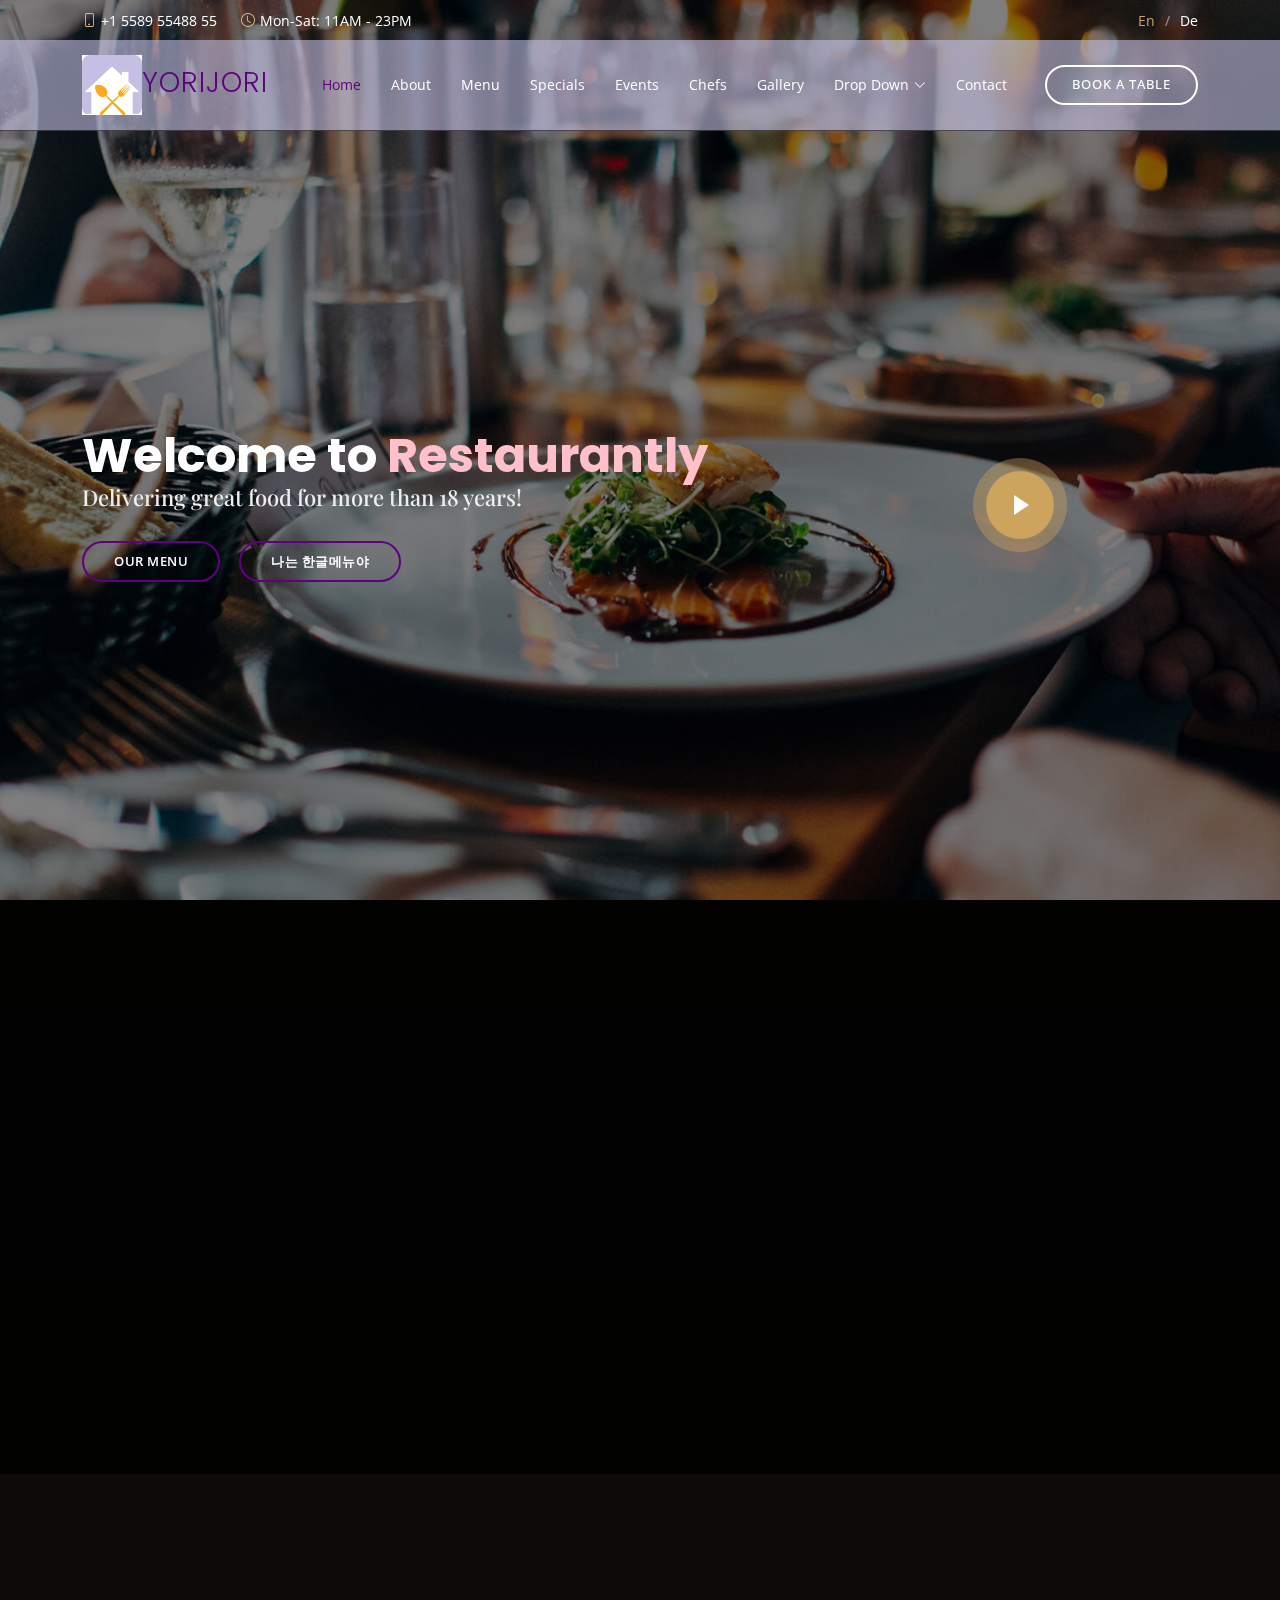
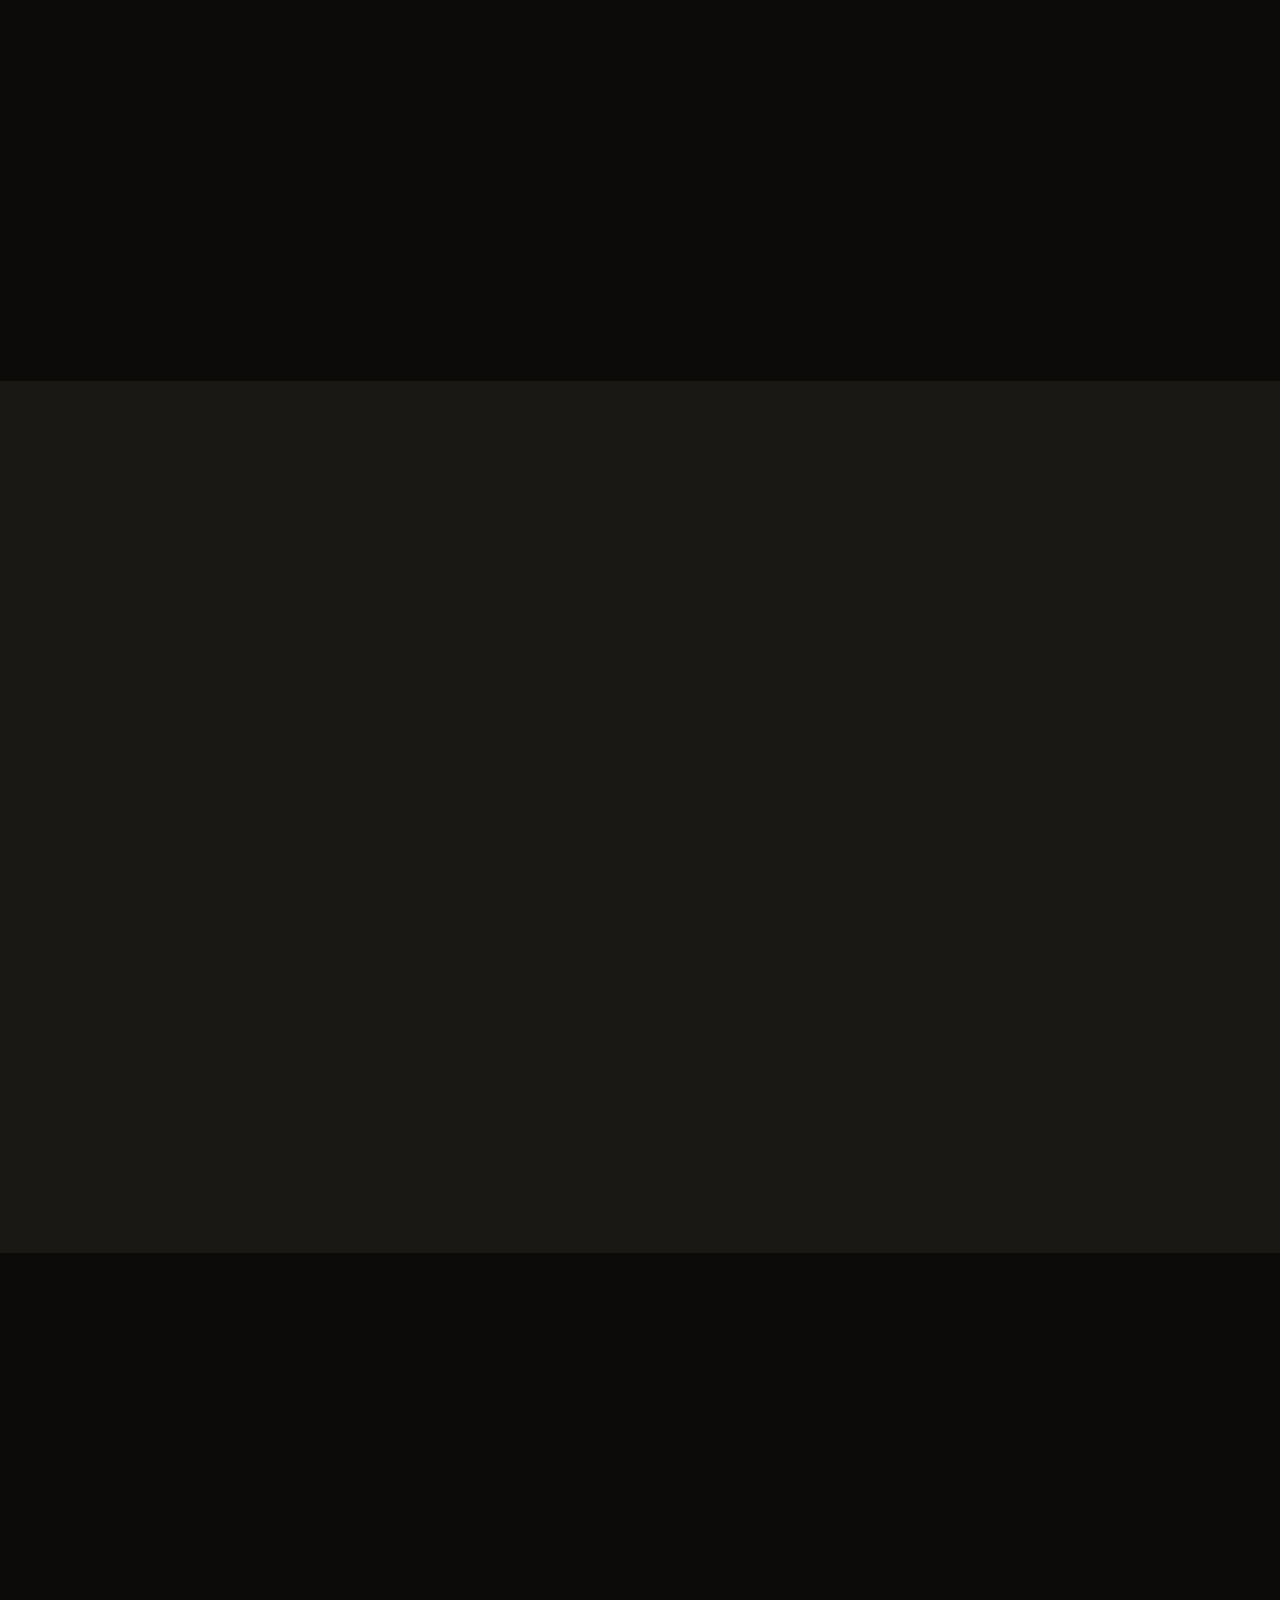
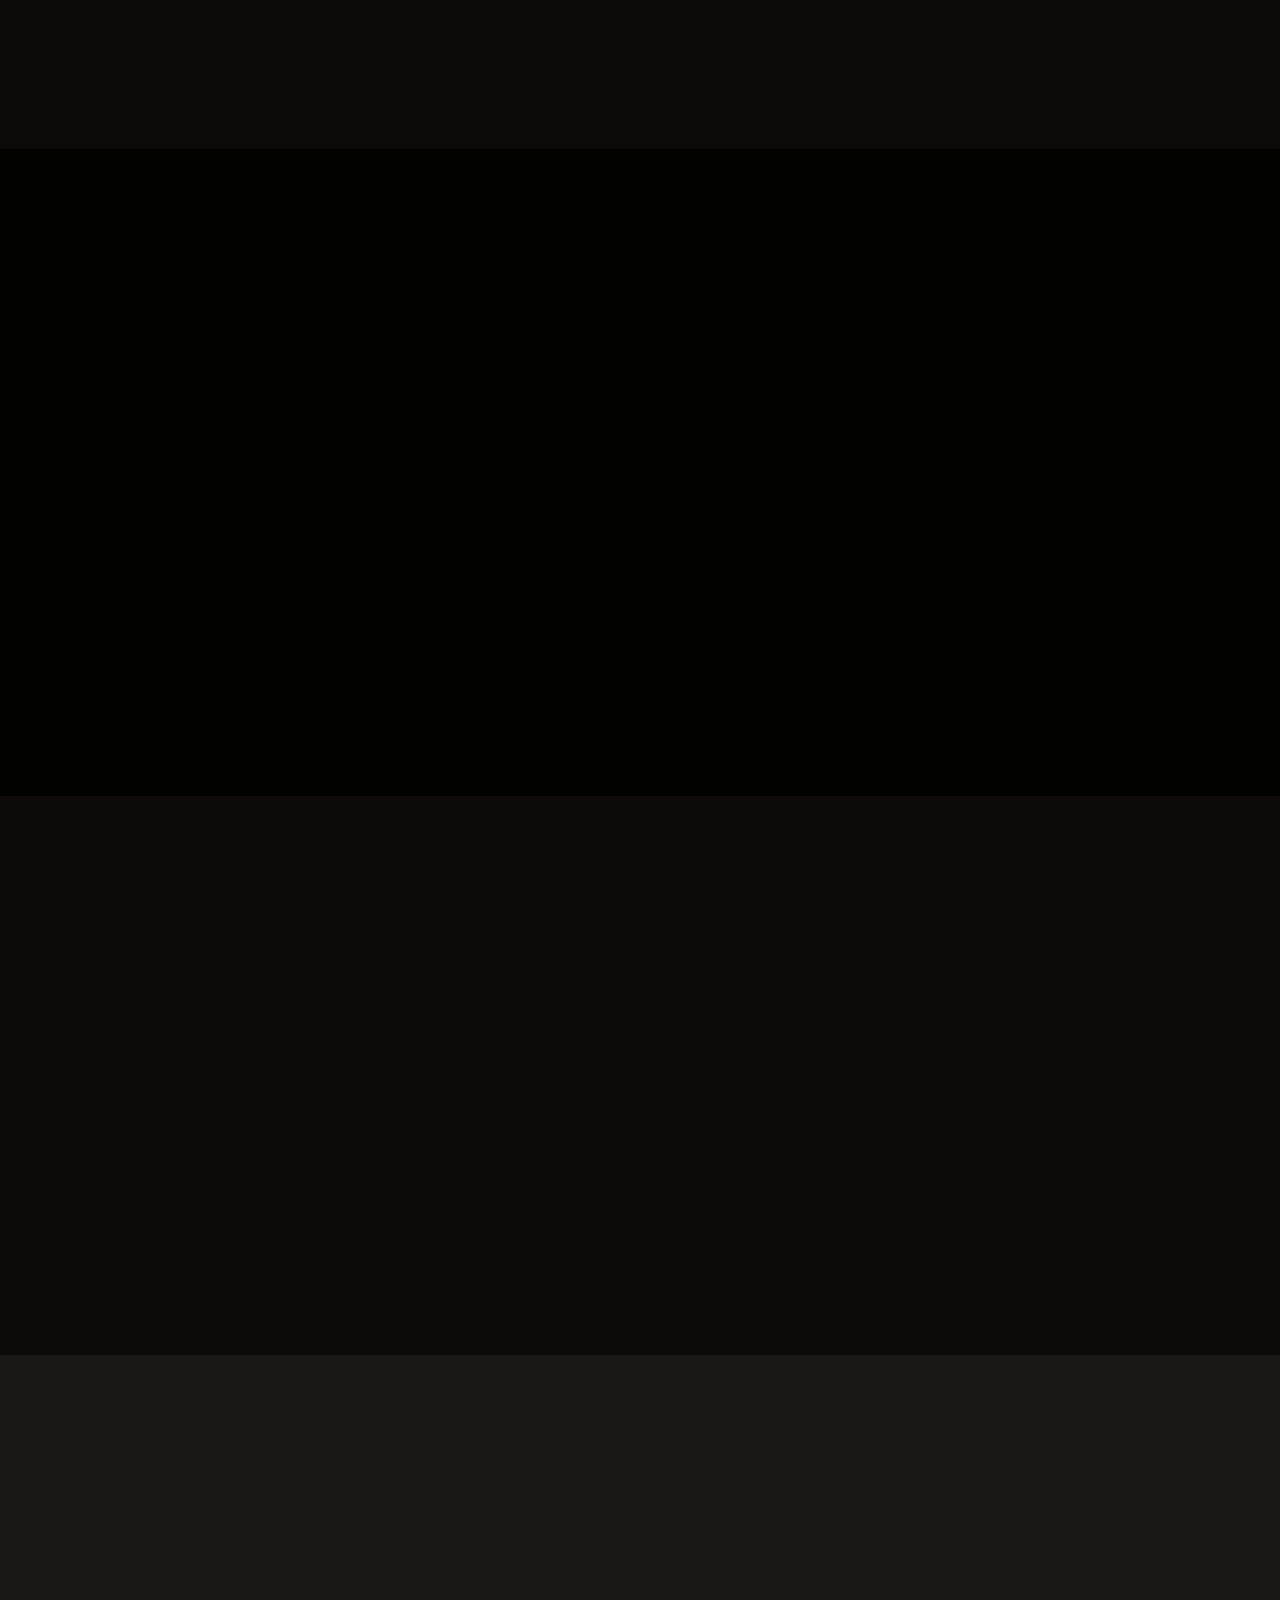
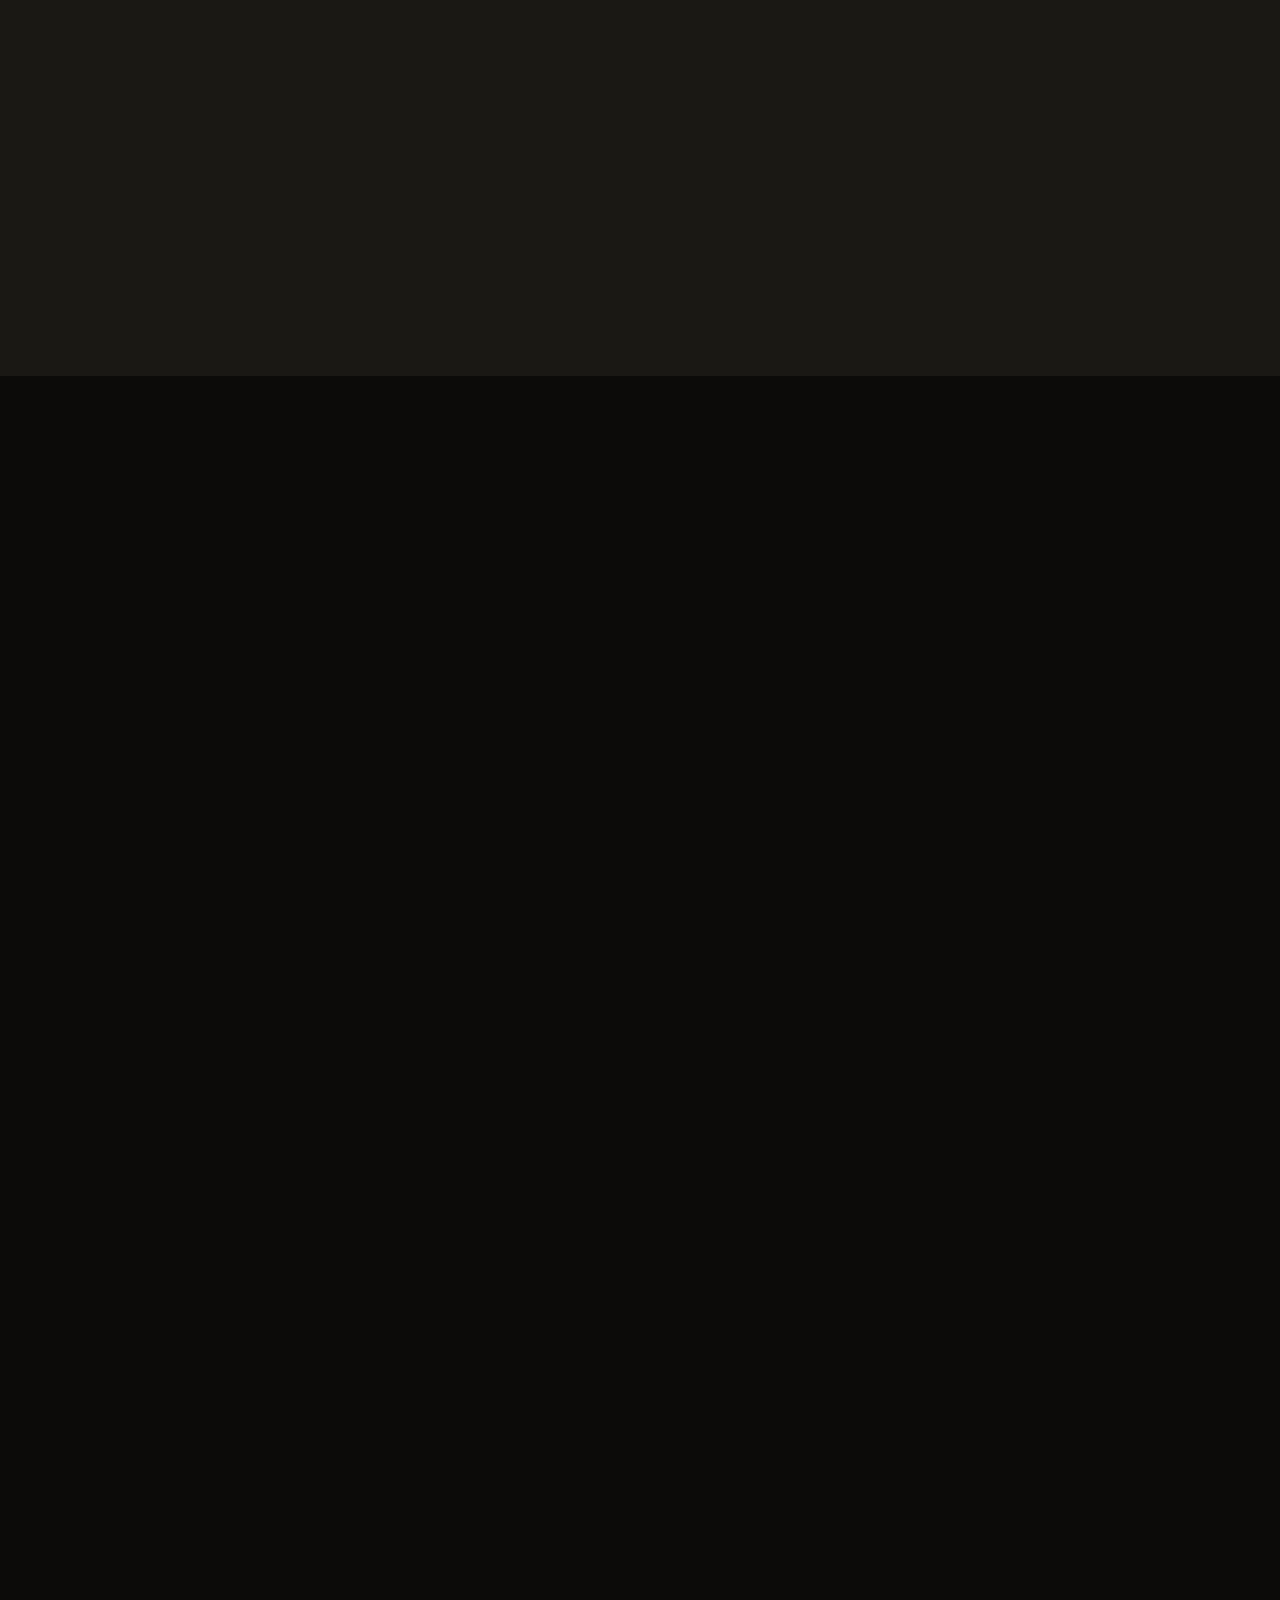
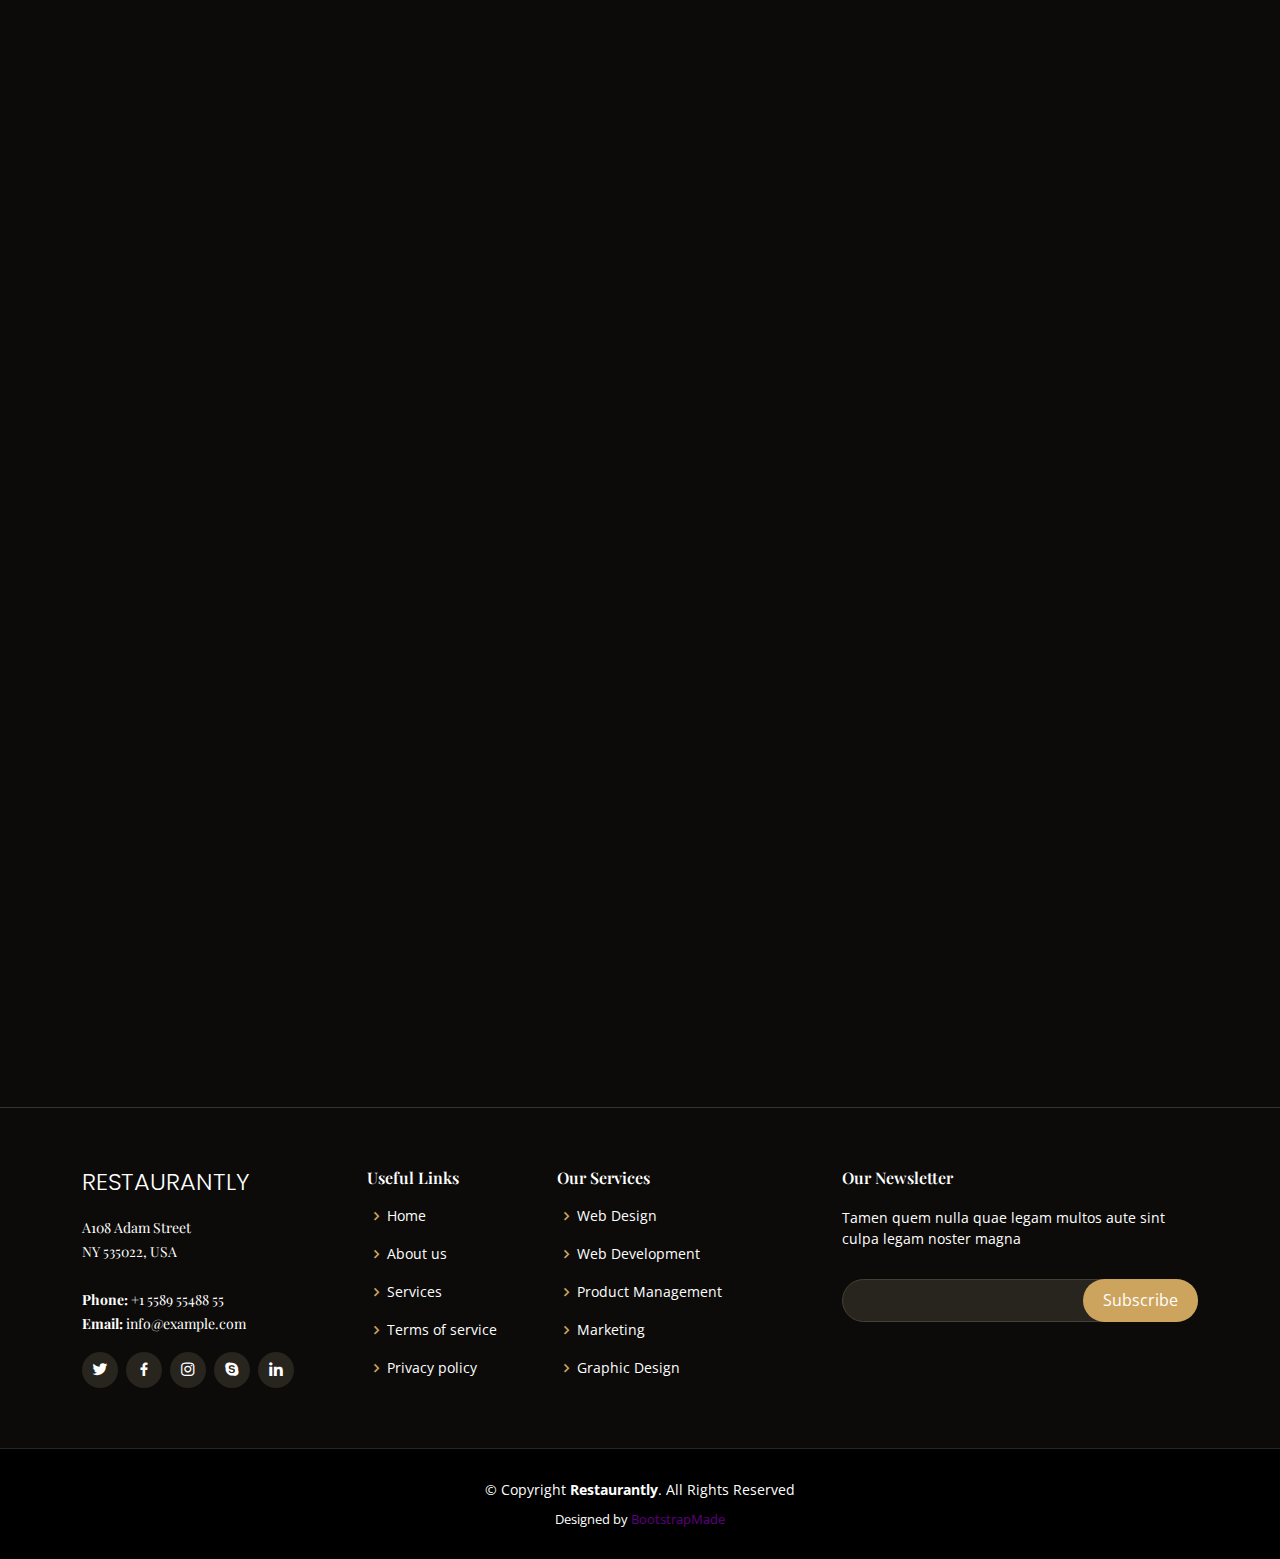
==== index.html @ 0b353f60 "vscommit" ====
<!DOCTYPE html>
<html lang="en">

<head>
  <meta charset="utf-8">
  <meta content="width=device-width, initial-scale=1.0" name="viewport">

  <title>Restaurantly Bootstrap Template - Index</title>
  <meta content="" name="description">
  <meta content="" name="keywords">

  <!-- Favicons -->
  <link href="assets/img/favicon.png" rel="icon">
  <link href="assets/img/apple-touch-icon.png" rel="apple-touch-icon">

  <!-- Google Fonts -->
  <link href="https://fonts.googleapis.com/css?family=Open+Sans:300,300i,400,400i,600,600i,700,700i|Playfair+Display:ital,wght@0,400;0,500;0,600;0,700;1,400;1,500;1,600;1,700|Poppins:300,300i,400,400i,500,500i,600,600i,700,700i" rel="stylesheet">

  <!-- Vendor CSS Files -->
  <link href="assets/vendor/animate.css/animate.min.css" rel="stylesheet">
  <link href="assets/vendor/aos/aos.css" rel="stylesheet">
  <link href="assets/vendor/bootstrap/css/bootstrap.min.css" rel="stylesheet">
  <link href="assets/vendor/bootstrap-icons/bootstrap-icons.css" rel="stylesheet">
  <link href="assets/vendor/boxicons/css/boxicons.min.css" rel="stylesheet">
  <link href="assets/vendor/glightbox/css/glightbox.min.css" rel="stylesheet">
  <link href="assets/vendor/swiper/swiper-bundle.min.css" rel="stylesheet">

  <!-- Template Main CSS File -->
  <link href="assets/css/style.css" rel="stylesheet">

  <!-- =======================================================
  * Template Name: Restaurantly - v3.7.0
  * Template URL: https://bootstrapmade.com/restaurantly-restaurant-template/
  * Author: BootstrapMade.com
  * License: https://bootstrapmade.com/license/
  ======================================================== -->
</head>

<body>

  <!-- ======= Top Bar ======= -->
  <div id="topbar" class="d-flex align-items-center fixed-top">
    <div class="container d-flex justify-content-center justify-content-md-between">

      <div class="contact-info d-flex align-items-center">
        <i class="bi bi-phone d-flex align-items-center"><span>+1 5589 55488 55</span></i>
        <i class="bi bi-clock d-flex align-items-center ms-4"><span> Mon-Sat: 11AM - 23PM</span></i>
      </div>

      <div class="languages d-none d-md-flex align-items-center">
        <ul>
          <li>En</li>
          <li><a href="#">De</a></li>
        </ul>
      </div>
    </div>
  </div>

  <!-- ======= Header ======= -->
  <header id="header" class="fixed-top d-flex align-items-cente">
    <div class="container-fluid container-xl d-flex align-items-center justify-content-lg-between">

      <!--<h1 class="logo me-auto me-lg-0"><a href="index.html"><img src="./assets/img/logo.png"  width="60px" height="60px"></a></h1>-->
      <!-- Uncomment below if you prefer to use an image logo -->
      <a href="index.html" class="logo me-auto me-lg-0"><img src="assets/img/logo.png" alt="" class="img-fluid" width="60px" height="60px">YORIJORI</a>

      <nav id="navbar" class="navbar order-last order-lg-0">
        <ul>
          <li><a class="nav-link scrollto active" href="#hero">Home</a></li>
          <li><a class="nav-link scrollto" href="#about">About</a></li>
          <li><a class="nav-link scrollto" href="#menu">Menu</a></li>
          <li><a class="nav-link scrollto" href="#specials">Specials</a></li>
          <li><a class="nav-link scrollto" href="#events">Events</a></li>
          <li><a class="nav-link scrollto" href="#chefs">Chefs</a></li>
          <li><a class="nav-link scrollto" href="#gallery">Gallery</a></li>
          <li class="dropdown"><a href="#"><span>Drop Down</span> <i class="bi bi-chevron-down"></i></a>
            <ul>
              <li><a href="#">Drop Down 1</a></li>
              <li class="dropdown"><a href="#"><span>Deep Drop Down</span> <i class="bi bi-chevron-right"></i></a>
                <ul>
                  <li><a href="#">Deep Drop Down 1</a></li>
                  <li><a href="#">Deep Drop Down 2</a></li>
                  <li><a href="#">Deep Drop Down 3</a></li>
                  <li><a href="#">Deep Drop Down 4</a></li>
                  <li><a href="#">Deep Drop Down 5</a></li>
                </ul>
              </li>
              <li><a href="#">Drop Down 2</a></li>
              <li><a href="#">Drop Down 3</a></li>
              <li><a href="#">Drop Down 4</a></li>
            </ul>
          </li>
          <li><a class="nav-link scrollto" href="#contact">Contact</a></li>
        </ul>
        <i class="bi bi-list mobile-nav-toggle"></i>
      </nav><!-- .navbar -->
      <a href="#book-a-table" class="book-a-table-btn scrollto d-none d-lg-flex">Book a table</a>

    </div>
  </header><!-- End Header -->

  <!-- ======= Hero Section ======= -->
  <section id="hero" class="d-flex align-items-center">
    <div class="container position-relative text-center text-lg-start" data-aos="zoom-in" data-aos-delay="100">
      <div class="row">
        <div class="col-lg-8">
          <h1>Welcome to <span>Restaurantly</span></h1>
          <h2>Delivering great food for more than 18 years!</h2>

          <div class="btns">
            <a href="#menu" class="btn-menu animated fadeInUp scrollto">Our Menu</a>
            <a href="#book-a-table" class="btn-book animated fadeInUp scrollto">나는 한글메뉴야</a>
          </div>
        </div>
        <div class="col-lg-4 d-flex align-items-center justify-content-center position-relative" data-aos="zoom-in" data-aos-delay="200">
          <a href="https://www.youtube.com/watch?v=u6BOC7CDUTQ" class="glightbox play-btn"></a>
        </div>

      </div>
    </div>
  </section><!-- End Hero -->

  <main id="main">

    <!-- ======= About Section ======= -->
    <section id="about" class="about">
      <div class="container" data-aos="fade-up">

        <div class="row">
          <div class="col-lg-6 order-1 order-lg-2" data-aos="zoom-in" data-aos-delay="100">
            <div class="about-img">
              <img src="assets/img/about.jpg" alt="">
            </div>
          </div>
          <div class="col-lg-6 pt-4 pt-lg-0 order-2 order-lg-1 content">
            <h3>Voluptatem dignissimos provident quasi corporis voluptates sit assumenda.</h3>
            <p class="fst-italic">
              Lorem ipsum dolor sit amet, consectetur adipiscing elit, sed do eiusmod tempor incididunt ut labore et dolore
              magna aliqua.
            </p>
            <ul>
              <li><i class="bi bi-check-circle"></i> Ullamco laboris nisi ut aliquip ex ea commodo consequat.</li>
              <li><i class="bi bi-check-circle"></i> Duis aute irure dolor in reprehenderit in voluptate velit.</li>
              <li><i class="bi bi-check-circle"></i> Ullamco laboris nisi ut aliquip ex ea commodo consequat. Duis aute irure dolor in reprehenderit in voluptate trideta storacalaperda mastiro dolore eu fugiat nulla pariatur.</li>
            </ul>
            <p>
              Ullamco laboris nisi ut aliquip ex ea commodo consequat. Duis aute irure dolor in reprehenderit in voluptate
              velit esse cillum dolore eu fugiat nulla pariatur. Excepteur sint occaecat cupidatat non proident, sunt in
              culpa qui officia deserunt mollit anim id est laborum
            </p>
          </div>
        </div>

      </div>
    </section><!-- End About Section -->

    <!-- ======= Why Us Section ======= -->
    <section id="why-us" class="why-us">
      <div class="container" data-aos="fade-up">

        <div class="section-title">
          <h2>Why Us</h2>
          <p>Why Choose Our Restaurant</p>
        </div>

        <div class="row">

          <div class="col-lg-4">
            <div class="box" data-aos="zoom-in" data-aos-delay="100">
              <span>01</span>
              <h4>Lorem Ipsum</h4>
              <p>Ulamco laboris nisi ut aliquip ex ea commodo consequat. Et consectetur ducimus vero placeat</p>
            </div>
          </div>

          <div class="col-lg-4 mt-4 mt-lg-0">
            <div class="box" data-aos="zoom-in" data-aos-delay="200">
              <span>02</span>
              <h4>Repellat Nihil</h4>
              <p>Dolorem est fugiat occaecati voluptate velit esse. Dicta veritatis dolor quod et vel dire leno para dest</p>
            </div>
          </div>

          <div class="col-lg-4 mt-4 mt-lg-0">
            <div class="box" data-aos="zoom-in" data-aos-delay="300">
              <span>03</span>
              <h4> Ad ad velit qui</h4>
              <p>Molestiae officiis omnis illo asperiores. Aut doloribus vitae sunt debitis quo vel nam quis</p>
            </div>
          </div>

        </div>

      </div>
    </section><!-- End Why Us Section -->

    <!-- ======= Menu Section ======= -->
    <section id="menu" class="menu section-bg">
      <div class="container" data-aos="fade-up">

        <div class="section-title">
          <h2>Menu</h2>
          <p>Check Our Tasty Menu</p>
        </div>

        <div class="row" data-aos="fade-up" data-aos-delay="100">
          <div class="col-lg-12 d-flex justify-content-center">
            <ul id="menu-flters">
              <li data-filter="*" class="filter-active">All</li>
              <li data-filter=".filter-starters">Starters</li>
              <li data-filter=".filter-salads">Salads</li>
              <li data-filter=".filter-specialty">Specialty</li>
            </ul>
          </div>
        </div>

        <div class="row menu-container" data-aos="fade-up" data-aos-delay="200">

          <div class="col-lg-6 menu-item filter-starters">
            <img src="assets/img/menu/lobster-bisque.jpg" class="menu-img" alt="">
            <div class="menu-content">
              <a href="#">Lobster Bisque</a><span>$5.95</span>
            </div>
            <div class="menu-ingredients">
              Lorem, deren, trataro, filede, nerada
            </div>
          </div>

          <div class="col-lg-6 menu-item filter-specialty">
            <img src="assets/img/menu/bread-barrel.jpg" class="menu-img" alt="">
            <div class="menu-content">
              <a href="#">Bread Barrel</a><span>$6.95</span>
            </div>
            <div class="menu-ingredients">
              Lorem, deren, trataro, filede, nerada
            </div>
          </div>

          <div class="col-lg-6 menu-item filter-starters">
            <img src="assets/img/menu/cake.jpg" class="menu-img" alt="">
            <div class="menu-content">
              <a href="#">Crab Cake</a><span>$7.95</span>
            </div>
            <div class="menu-ingredients">
              A delicate crab cake served on a toasted roll with lettuce and tartar sauce
            </div>
          </div>

          <div class="col-lg-6 menu-item filter-salads">
            <img src="assets/img/menu/caesar.jpg" class="menu-img" alt="">
            <div class="menu-content">
              <a href="#">Caesar Selections</a><span>$8.95</span>
            </div>
            <div class="menu-ingredients">
              Lorem, deren, trataro, filede, nerada
            </div>
          </div>

          <div class="col-lg-6 menu-item filter-specialty">
            <img src="assets/img/menu/tuscan-grilled.jpg" class="menu-img" alt="">
            <div class="menu-content">
              <a href="#">Tuscan Grilled</a><span>$9.95</span>
            </div>
            <div class="menu-ingredients">
              Grilled chicken with provolone, artichoke hearts, and roasted red pesto
            </div>
          </div>

          <div class="col-lg-6 menu-item filter-starters">
            <img src="assets/img/menu/mozzarella.jpg" class="menu-img" alt="">
            <div class="menu-content">
              <a href="#">Mozzarella Stick</a><span>$4.95</span>
            </div>
            <div class="menu-ingredients">
              Lorem, deren, trataro, filede, nerada
            </div>
          </div>

          <div class="col-lg-6 menu-item filter-salads">
            <img src="assets/img/menu/greek-salad.jpg" class="menu-img" alt="">
            <div class="menu-content">
              <a href="#">Greek Salad</a><span>$9.95</span>
            </div>
            <div class="menu-ingredients">
              Fresh spinach, crisp romaine, tomatoes, and Greek olives
            </div>
          </div>

          <div class="col-lg-6 menu-item filter-salads">
            <img src="assets/img/menu/spinach-salad.jpg" class="menu-img" alt="">
            <div class="menu-content">
              <a href="#">Spinach Salad</a><span>$9.95</span>
            </div>
            <div class="menu-ingredients">
              Fresh spinach with mushrooms, hard boiled egg, and warm bacon vinaigrette
            </div>
          </div>

          <div class="col-lg-6 menu-item filter-specialty">
            <img src="assets/img/menu/lobster-roll.jpg" class="menu-img" alt="">
            <div class="menu-content">
              <a href="#">Lobster Roll</a><span>$12.95</span>
            </div>
            <div class="menu-ingredients">
              Plump lobster meat, mayo and crisp lettuce on a toasted bulky roll
            </div>
          </div>

        </div>

      </div>
    </section><!-- End Menu Section -->

    <!-- ======= Specials Section ======= -->
    <section id="specials" class="specials">
      <div class="container" data-aos="fade-up">

        <div class="section-title">
          <h2>Specials</h2>
          <p>Check Our Specials</p>
        </div>

        <div class="row" data-aos="fade-up" data-aos-delay="100">
          <div class="col-lg-3">
            <ul class="nav nav-tabs flex-column">
              <li class="nav-item">
                <a class="nav-link active show" data-bs-toggle="tab" href="#tab-1">Modi sit est</a>
              </li>
              <li class="nav-item">
                <a class="nav-link" data-bs-toggle="tab" href="#tab-2">Unde praesentium sed</a>
              </li>
              <li class="nav-item">
                <a class="nav-link" data-bs-toggle="tab" href="#tab-3">Pariatur explicabo vel</a>
              </li>
              <li class="nav-item">
                <a class="nav-link" data-bs-toggle="tab" href="#tab-4">Nostrum qui quasi</a>
              </li>
              <li class="nav-item">
                <a class="nav-link" data-bs-toggle="tab" href="#tab-5">Iusto ut expedita aut</a>
              </li>
            </ul>
          </div>
          <div class="col-lg-9 mt-4 mt-lg-0">
            <div class="tab-content">
              <div class="tab-pane active show" id="tab-1">
                <div class="row">
                  <div class="col-lg-8 details order-2 order-lg-1">
                    <h3>Architecto ut aperiam autem id</h3>
                    <p class="fst-italic">Qui laudantium consequatur laborum sit qui ad sapiente dila parde sonata raqer a videna mareta paulona marka</p>
                    <p>Et nobis maiores eius. Voluptatibus ut enim blanditiis atque harum sint. Laborum eos ipsum ipsa odit magni. Incidunt hic ut molestiae aut qui. Est repellat minima eveniet eius et quis magni nihil. Consequatur dolorem quaerat quos qui similique accusamus nostrum rem vero</p>
                  </div>
                  <div class="col-lg-4 text-center order-1 order-lg-2">
                    <img src="assets/img/specials-1.png" alt="" class="img-fluid">
                  </div>
                </div>
              </div>
              <div class="tab-pane" id="tab-2">
                <div class="row">
                  <div class="col-lg-8 details order-2 order-lg-1">
                    <h3>Et blanditiis nemo veritatis excepturi</h3>
                    <p class="fst-italic">Qui laudantium consequatur laborum sit qui ad sapiente dila parde sonata raqer a videna mareta paulona marka</p>
                    <p>Ea ipsum voluptatem consequatur quis est. Illum error ullam omnis quia et reiciendis sunt sunt est. Non aliquid repellendus itaque accusamus eius et velit ipsa voluptates. Optio nesciunt eaque beatae accusamus lerode pakto madirna desera vafle de nideran pal</p>
                  </div>
                  <div class="col-lg-4 text-center order-1 order-lg-2">
                    <img src="assets/img/specials-2.png" alt="" class="img-fluid">
                  </div>
                </div>
              </div>
              <div class="tab-pane" id="tab-3">
                <div class="row">
                  <div class="col-lg-8 details order-2 order-lg-1">
                    <h3>Impedit facilis occaecati odio neque aperiam sit</h3>
                    <p class="fst-italic">Eos voluptatibus quo. Odio similique illum id quidem non enim fuga. Qui natus non sunt dicta dolor et. In asperiores velit quaerat perferendis aut</p>
                    <p>Iure officiis odit rerum. Harum sequi eum illum corrupti culpa veritatis quisquam. Neque necessitatibus illo rerum eum ut. Commodi ipsam minima molestiae sed laboriosam a iste odio. Earum odit nesciunt fugiat sit ullam. Soluta et harum voluptatem optio quae</p>
                  </div>
                  <div class="col-lg-4 text-center order-1 order-lg-2">
                    <img src="assets/img/specials-3.png" alt="" class="img-fluid">
                  </div>
                </div>
              </div>
              <div class="tab-pane" id="tab-4">
                <div class="row">
                  <div class="col-lg-8 details order-2 order-lg-1">
                    <h3>Fuga dolores inventore laboriosam ut est accusamus laboriosam dolore</h3>
                    <p class="fst-italic">Totam aperiam accusamus. Repellat consequuntur iure voluptas iure porro quis delectus</p>
                    <p>Eaque consequuntur consequuntur libero expedita in voluptas. Nostrum ipsam necessitatibus aliquam fugiat debitis quis velit. Eum ex maxime error in consequatur corporis atque. Eligendi asperiores sed qui veritatis aperiam quia a laborum inventore</p>
                  </div>
                  <div class="col-lg-4 text-center order-1 order-lg-2">
                    <img src="assets/img/specials-4.png" alt="" class="img-fluid">
                  </div>
                </div>
              </div>
              <div class="tab-pane" id="tab-5">
                <div class="row">
                  <div class="col-lg-8 details order-2 order-lg-1">
                    <h3>Est eveniet ipsam sindera pad rone matrelat sando reda</h3>
                    <p class="fst-italic">Omnis blanditiis saepe eos autem qui sunt debitis porro quia.</p>
                    <p>Exercitationem nostrum omnis. Ut reiciendis repudiandae minus. Omnis recusandae ut non quam ut quod eius qui. Ipsum quia odit vero atque qui quibusdam amet. Occaecati sed est sint aut vitae molestiae voluptate vel</p>
                  </div>
                  <div class="col-lg-4 text-center order-1 order-lg-2">
                    <img src="assets/img/specials-5.png" alt="" class="img-fluid">
                  </div>
                </div>
              </div>
            </div>
          </div>
        </div>

      </div>
    </section><!-- End Specials Section -->

    <!-- ======= Events Section ======= -->
    <section id="events" class="events">
      <div class="container" data-aos="fade-up">

        <div class="section-title">
          <h2>Events</h2>
          <p>Organize Your Events in our Restaurant</p>
        </div>

        <div class="events-slider swiper" data-aos="fade-up" data-aos-delay="100">
          <div class="swiper-wrapper">

            <div class="swiper-slide">
              <div class="row event-item">
                <div class="col-lg-6">
                  <img src="assets/img/event-birthday.jpg" class="img-fluid" alt="">
                </div>
                <div class="col-lg-6 pt-4 pt-lg-0 content">
                  <h3>Birthday Parties</h3>
                  <div class="price">
                    <p><span>$189</span></p>
                  </div>
                  <p class="fst-italic">
                    Lorem ipsum dolor sit amet, consectetur adipiscing elit, sed do eiusmod tempor incididunt ut labore et dolore
                    magna aliqua.
                  </p>
                  <ul>
                    <li><i class="bi bi-check-circled"></i> Ullamco laboris nisi ut aliquip ex ea commodo consequat.</li>
                    <li><i class="bi bi-check-circled"></i> Duis aute irure dolor in reprehenderit in voluptate velit.</li>
                    <li><i class="bi bi-check-circled"></i> Ullamco laboris nisi ut aliquip ex ea commodo consequat.</li>
                  </ul>
                  <p>
                    Ullamco laboris nisi ut aliquip ex ea commodo consequat. Duis aute irure dolor in reprehenderit in voluptate
                    velit esse cillum dolore eu fugiat nulla pariatur
                  </p>
                </div>
              </div>
            </div><!-- End testimonial item -->

            <div class="swiper-slide">
              <div class="row event-item">
                <div class="col-lg-6">
                  <img src="assets/img/event-private.jpg" class="img-fluid" alt="">
                </div>
                <div class="col-lg-6 pt-4 pt-lg-0 content">
                  <h3>Private Parties</h3>
                  <div class="price">
                    <p><span>$290</span></p>
                  </div>
                  <p class="fst-italic">
                    Lorem ipsum dolor sit amet, consectetur adipiscing elit, sed do eiusmod tempor incididunt ut labore et dolore
                    magna aliqua.
                  </p>
                  <ul>
                    <li><i class="bi bi-check-circled"></i> Ullamco laboris nisi ut aliquip ex ea commodo consequat.</li>
                    <li><i class="bi bi-check-circled"></i> Duis aute irure dolor in reprehenderit in voluptate velit.</li>
                    <li><i class="bi bi-check-circled"></i> Ullamco laboris nisi ut aliquip ex ea commodo consequat.</li>
                  </ul>
                  <p>
                    Ullamco laboris nisi ut aliquip ex ea commodo consequat. Duis aute irure dolor in reprehenderit in voluptate
                    velit esse cillum dolore eu fugiat nulla pariatur
                  </p>
                </div>
              </div>
            </div><!-- End testimonial item -->

            <div class="swiper-slide">
              <div class="row event-item">
                <div class="col-lg-6">
                  <img src="assets/img/event-custom.jpg" class="img-fluid" alt="">
                </div>
                <div class="col-lg-6 pt-4 pt-lg-0 content">
                  <h3>Custom Parties</h3>
                  <div class="price">
                    <p><span>$99</span></p>
                  </div>
                  <p class="fst-italic">
                    Lorem ipsum dolor sit amet, consectetur adipiscing elit, sed do eiusmod tempor incididunt ut labore et dolore
                    magna aliqua.
                  </p>
                  <ul>
                    <li><i class="bi bi-check-circled"></i> Ullamco laboris nisi ut aliquip ex ea commodo consequat.</li>
                    <li><i class="bi bi-check-circled"></i> Duis aute irure dolor in reprehenderit in voluptate velit.</li>
                    <li><i class="bi bi-check-circled"></i> Ullamco laboris nisi ut aliquip ex ea commodo consequat.</li>
                  </ul>
                  <p>
                    Ullamco laboris nisi ut aliquip ex ea commodo consequat. Duis aute irure dolor in reprehenderit in voluptate
                    velit esse cillum dolore eu fugiat nulla pariatur
                  </p>
                </div>
              </div>
            </div><!-- End testimonial item -->

          </div>
          <div class="swiper-pagination"></div>
        </div>

      </div>
    </section><!-- End Events Section -->

    <!-- ======= Book A Table Section ======= -->
    <section id="book-a-table" class="book-a-table">
      <div class="container" data-aos="fade-up">

        <div class="section-title">
          <h2>Reservation</h2>
          <p>Book a Table</p>
        </div>

        <form action="forms/book-a-table.php" method="post" role="form" class="php-email-form" data-aos="fade-up" data-aos-delay="100">
          <div class="row">
            <div class="col-lg-4 col-md-6 form-group">
              <input type="text" name="name" class="form-control" id="name" placeholder="Your Name" data-rule="minlen:4" data-msg="Please enter at least 4 chars">
              <div class="validate"></div>
            </div>
            <div class="col-lg-4 col-md-6 form-group mt-3 mt-md-0">
              <input type="email" class="form-control" name="email" id="email" placeholder="Your Email" data-rule="email" data-msg="Please enter a valid email">
              <div class="validate"></div>
            </div>
            <div class="col-lg-4 col-md-6 form-group mt-3 mt-md-0">
              <input type="text" class="form-control" name="phone" id="phone" placeholder="Your Phone" data-rule="minlen:4" data-msg="Please enter at least 4 chars">
              <div class="validate"></div>
            </div>
            <div class="col-lg-4 col-md-6 form-group mt-3">
              <input type="text" name="date" class="form-control" id="date" placeholder="Date" data-rule="minlen:4" data-msg="Please enter at least 4 chars">
              <div class="validate"></div>
            </div>
            <div class="col-lg-4 col-md-6 form-group mt-3">
              <input type="text" class="form-control" name="time" id="time" placeholder="Time" data-rule="minlen:4" data-msg="Please enter at least 4 chars">
              <div class="validate"></div>
            </div>
            <div class="col-lg-4 col-md-6 form-group mt-3">
              <input type="number" class="form-control" name="people" id="people" placeholder="# of people" data-rule="minlen:1" data-msg="Please enter at least 1 chars">
              <div class="validate"></div>
            </div>
          </div>
          <div class="form-group mt-3">
            <textarea class="form-control" name="message" rows="5" placeholder="Message"></textarea>
            <div class="validate"></div>
          </div>
          <div class="mb-3">
            <div class="loading">Loading</div>
            <div class="error-message"></div>
            <div class="sent-message">Your booking request was sent. We will call back or send an Email to confirm your reservation. Thank you!</div>
          </div>
          <div class="text-center"><button type="submit">Book a Table</button></div>
        </form>

      </div>
    </section><!-- End Book A Table Section -->

    <!-- ======= Testimonials Section ======= -->
    <section id="testimonials" class="testimonials section-bg">
      <div class="container" data-aos="fade-up">

        <div class="section-title">
          <h2>Testimonials</h2>
          <p>What they're saying about us</p>
        </div>

        <div class="testimonials-slider swiper" data-aos="fade-up" data-aos-delay="100">
          <div class="swiper-wrapper">

            <div class="swiper-slide">
              <div class="testimonial-item">
                <p>
                  <i class="bx bxs-quote-alt-left quote-icon-left"></i>
                  Proin iaculis purus consequat sem cure digni ssim donec porttitora entum suscipit rhoncus. Accusantium quam, ultricies eget id, aliquam eget nibh et. Maecen aliquam, risus at semper.
                  <i class="bx bxs-quote-alt-right quote-icon-right"></i>
                </p>
                <img src="assets/img/testimonials/testimonials-1.jpg" class="testimonial-img" alt="">
                <h3>Saul Goodman</h3>
                <h4>Ceo &amp; Founder</h4>
              </div>
            </div><!-- End testimonial item -->

            <div class="swiper-slide">
              <div class="testimonial-item">
                <p>
                  <i class="bx bxs-quote-alt-left quote-icon-left"></i>
                  Export tempor illum tamen malis malis eram quae irure esse labore quem cillum quid cillum eram malis quorum velit fore eram velit sunt aliqua noster fugiat irure amet legam anim culpa.
                  <i class="bx bxs-quote-alt-right quote-icon-right"></i>
                </p>
                <img src="assets/img/testimonials/testimonials-2.jpg" class="testimonial-img" alt="">
                <h3>Sara Wilsson</h3>
                <h4>Designer</h4>
              </div>
            </div><!-- End testimonial item -->

            <div class="swiper-slide">
              <div class="testimonial-item">
                <p>
                  <i class="bx bxs-quote-alt-left quote-icon-left"></i>
                  Enim nisi quem export duis labore cillum quae magna enim sint quorum nulla quem veniam duis minim tempor labore quem eram duis noster aute amet eram fore quis sint minim.
                  <i class="bx bxs-quote-alt-right quote-icon-right"></i>
                </p>
                <img src="assets/img/testimonials/testimonials-3.jpg" class="testimonial-img" alt="">
                <h3>Jena Karlis</h3>
                <h4>Store Owner</h4>
              </div>
            </div><!-- End testimonial item -->

            <div class="swiper-slide">
              <div class="testimonial-item">
                <p>
                  <i class="bx bxs-quote-alt-left quote-icon-left"></i>
                  Fugiat enim eram quae cillum dolore dolor amet nulla culpa multos export minim fugiat minim velit minim dolor enim duis veniam ipsum anim magna sunt elit fore quem dolore labore illum veniam.
                  <i class="bx bxs-quote-alt-right quote-icon-right"></i>
                </p>
                <img src="assets/img/testimonials/testimonials-4.jpg" class="testimonial-img" alt="">
                <h3>Matt Brandon</h3>
                <h4>Freelancer</h4>
              </div>
            </div><!-- End testimonial item -->

            <div class="swiper-slide">
              <div class="testimonial-item">
                <p>
                  <i class="bx bxs-quote-alt-left quote-icon-left"></i>
                  Quis quorum aliqua sint quem legam fore sunt eram irure aliqua veniam tempor noster veniam enim culpa labore duis sunt culpa nulla illum cillum fugiat legam esse veniam culpa fore nisi cillum quid.
                  <i class="bx bxs-quote-alt-right quote-icon-right"></i>
                </p>
                <img src="assets/img/testimonials/testimonials-5.jpg" class="testimonial-img" alt="">
                <h3>John Larson</h3>
                <h4>Entrepreneur</h4>
              </div>
            </div><!-- End testimonial item -->

          </div>
          <div class="swiper-pagination"></div>
        </div>

      </div>
    </section><!-- End Testimonials Section -->

    <!-- ======= Gallery Section ======= -->
    <section id="gallery" class="gallery">

      <div class="container" data-aos="fade-up">
        <div class="section-title">
          <h2>Gallery</h2>
          <p>Some photos from Our Restaurant</p>
        </div>
      </div>

      <div class="container-fluid" data-aos="fade-up" data-aos-delay="100">

        <div class="row g-0">

          <div class="col-lg-3 col-md-4">
            <div class="gallery-item">
              <a href="assets/img/gallery/gallery-1.jpg" class="gallery-lightbox" data-gall="gallery-item">
                <img src="assets/img/gallery/gallery-1.jpg" alt="" class="img-fluid">
              </a>
            </div>
          </div>

          <div class="col-lg-3 col-md-4">
            <div class="gallery-item">
              <a href="assets/img/gallery/gallery-2.jpg" class="gallery-lightbox" data-gall="gallery-item">
                <img src="assets/img/gallery/gallery-2.jpg" alt="" class="img-fluid">
              </a>
            </div>
          </div>

          <div class="col-lg-3 col-md-4">
            <div class="gallery-item">
              <a href="assets/img/gallery/gallery-3.jpg" class="gallery-lightbox" data-gall="gallery-item">
                <img src="assets/img/gallery/gallery-3.jpg" alt="" class="img-fluid">
              </a>
            </div>
          </div>

          <div class="col-lg-3 col-md-4">
            <div class="gallery-item">
              <a href="assets/img/gallery/gallery-4.jpg" class="gallery-lightbox" data-gall="gallery-item">
                <img src="assets/img/gallery/gallery-4.jpg" alt="" class="img-fluid">
              </a>
            </div>
          </div>

          <div class="col-lg-3 col-md-4">
            <div class="gallery-item">
              <a href="assets/img/gallery/gallery-5.jpg" class="gallery-lightbox" data-gall="gallery-item">
                <img src="assets/img/gallery/gallery-5.jpg" alt="" class="img-fluid">
              </a>
            </div>
          </div>

          <div class="col-lg-3 col-md-4">
            <div class="gallery-item">
              <a href="assets/img/gallery/gallery-6.jpg" class="gallery-lightbox" data-gall="gallery-item">
                <img src="assets/img/gallery/gallery-6.jpg" alt="" class="img-fluid">
              </a>
            </div>
          </div>

          <div class="col-lg-3 col-md-4">
            <div class="gallery-item">
              <a href="assets/img/gallery/gallery-7.jpg" class="gallery-lightbox" data-gall="gallery-item">
                <img src="assets/img/gallery/gallery-7.jpg" alt="" class="img-fluid">
              </a>
            </div>
          </div>

          <div class="col-lg-3 col-md-4">
            <div class="gallery-item">
              <a href="assets/img/gallery/gallery-8.jpg" class="gallery-lightbox" data-gall="gallery-item">
                <img src="assets/img/gallery/gallery-8.jpg" alt="" class="img-fluid">
              </a>
            </div>
          </div>

        </div>

      </div>
    </section><!-- End Gallery Section -->

    <!-- ======= Chefs Section ======= -->
    <section id="chefs" class="chefs">
      <div class="container" data-aos="fade-up">

        <div class="section-title">
          <h2>Chefs</h2>
          <p>Our Proffesional Chefs</p>
        </div>

        <div class="row">

          <div class="col-lg-4 col-md-6">
            <div class="member" data-aos="zoom-in" data-aos-delay="100">
              <img src="assets/img/chefs/chefs-1.jpg" class="img-fluid" alt="">
              <div class="member-info">
                <div class="member-info-content">
                  <h4>Walter White</h4>
                  <span>Master Chef</span>
                </div>
                <div class="social">
                  <a href=""><i class="bi bi-twitter"></i></a>
                  <a href=""><i class="bi bi-facebook"></i></a>
                  <a href=""><i class="bi bi-instagram"></i></a>
                  <a href=""><i class="bi bi-linkedin"></i></a>
                </div>
              </div>
            </div>
          </div>

          <div class="col-lg-4 col-md-6">
            <div class="member" data-aos="zoom-in" data-aos-delay="200">
              <img src="assets/img/chefs/chefs-2.jpg" class="img-fluid" alt="">
              <div class="member-info">
                <div class="member-info-content">
                  <h4>Sarah Jhonson</h4>
                  <span>Patissier</span>
                </div>
                <div class="social">
                  <a href=""><i class="bi bi-twitter"></i></a>
                  <a href=""><i class="bi bi-facebook"></i></a>
                  <a href=""><i class="bi bi-instagram"></i></a>
                  <a href=""><i class="bi bi-linkedin"></i></a>
                </div>
              </div>
            </div>
          </div>

          <div class="col-lg-4 col-md-6">
            <div class="member" data-aos="zoom-in" data-aos-delay="300">
              <img src="assets/img/chefs/chefs-3.jpg" class="img-fluid" alt="">
              <div class="member-info">
                <div class="member-info-content">
                  <h4>William Anderson</h4>
                  <span>Cook</span>
                </div>
                <div class="social">
                  <a href=""><i class="bi bi-twitter"></i></a>
                  <a href=""><i class="bi bi-facebook"></i></a>
                  <a href=""><i class="bi bi-instagram"></i></a>
                  <a href=""><i class="bi bi-linkedin"></i></a>
                </div>
              </div>
            </div>
          </div>

        </div>

      </div>
    </section><!-- End Chefs Section -->

    <!-- ======= Contact Section ======= -->
    <section id="contact" class="contact">
      <div class="container" data-aos="fade-up">

        <div class="section-title">
          <h2>Contact</h2>
          <p>Contact Us</p>
        </div>
      </div>

      <div data-aos="fade-up">
        <iframe style="border:0; width: 100%; height: 350px;" src="https://www.google.com/maps/embed?pb=!1m14!1m8!1m3!1d12097.433213460943!2d-74.0062269!3d40.7101282!3m2!1i1024!2i768!4f13.1!3m3!1m2!1s0x0%3A0xb89d1fe6bc499443!2sDowntown+Conference+Center!5e0!3m2!1smk!2sbg!4v1539943755621" frameborder="0" allowfullscreen></iframe>
      </div>

      <div class="container" data-aos="fade-up">

        <div class="row mt-5">

          <div class="col-lg-4">
            <div class="info">
              <div class="address">
                <i class="bi bi-geo-alt"></i>
                <h4>Location:</h4>
                <p>A108 Adam Street, New York, NY 535022</p>
              </div>

              <div class="open-hours">
                <i class="bi bi-clock"></i>
                <h4>Open Hours:</h4>
                <p>
                  Monday-Saturday:<br>
                  11:00 AM - 2300 PM
                </p>
              </div>

              <div class="email">
                <i class="bi bi-envelope"></i>
                <h4>Email:</h4>
                <p>info@example.com</p>
              </div>

              <div class="phone">
                <i class="bi bi-phone"></i>
                <h4>Call:</h4>
                <p>+1 5589 55488 55s</p>
              </div>

            </div>

          </div>

          <div class="col-lg-8 mt-5 mt-lg-0">

            <form action="forms/contact.php" method="post" role="form" class="php-email-form">
              <div class="row">
                <div class="col-md-6 form-group">
                  <input type="text" name="name" class="form-control" id="name" placeholder="Your Name" required>
                </div>
                <div class="col-md-6 form-group mt-3 mt-md-0">
                  <input type="email" class="form-control" name="email" id="email" placeholder="Your Email" required>
                </div>
              </div>
              <div class="form-group mt-3">
                <input type="text" class="form-control" name="subject" id="subject" placeholder="Subject" required>
              </div>
              <div class="form-group mt-3">
                <textarea class="form-control" name="message" rows="8" placeholder="Message" required></textarea>
              </div>
              <div class="my-3">
                <div class="loading">Loading</div>
                <div class="error-message"></div>
                <div class="sent-message">Your message has been sent. Thank you!</div>
              </div>
              <div class="text-center"><button type="submit">Send Message</button></div>
            </form>

          </div>

        </div>

      </div>
    </section><!-- End Contact Section -->

  </main><!-- End #main -->

  <!-- ======= Footer ======= -->
  <footer id="footer">
    <div class="footer-top">
      <div class="container">
        <div class="row">

          <div class="col-lg-3 col-md-6">
            <div class="footer-info">
              <h3>Restaurantly</h3>
              <p>
                A108 Adam Street <br>
                NY 535022, USA<br><br>
                <strong>Phone:</strong> +1 5589 55488 55<br>
                <strong>Email:</strong> info@example.com<br>
              </p>
              <div class="social-links mt-3">
                <a href="#" class="twitter"><i class="bx bxl-twitter"></i></a>
                <a href="#" class="facebook"><i class="bx bxl-facebook"></i></a>
                <a href="#" class="instagram"><i class="bx bxl-instagram"></i></a>
                <a href="#" class="google-plus"><i class="bx bxl-skype"></i></a>
                <a href="#" class="linkedin"><i class="bx bxl-linkedin"></i></a>
              </div>
            </div>
          </div>

          <div class="col-lg-2 col-md-6 footer-links">
            <h4>Useful Links</h4>
            <ul>
              <li><i class="bx bx-chevron-right"></i> <a href="#">Home</a></li>
              <li><i class="bx bx-chevron-right"></i> <a href="#">About us</a></li>
              <li><i class="bx bx-chevron-right"></i> <a href="#">Services</a></li>
              <li><i class="bx bx-chevron-right"></i> <a href="#">Terms of service</a></li>
              <li><i class="bx bx-chevron-right"></i> <a href="#">Privacy policy</a></li>
            </ul>
          </div>

          <div class="col-lg-3 col-md-6 footer-links">
            <h4>Our Services</h4>
            <ul>
              <li><i class="bx bx-chevron-right"></i> <a href="#">Web Design</a></li>
              <li><i class="bx bx-chevron-right"></i> <a href="#">Web Development</a></li>
              <li><i class="bx bx-chevron-right"></i> <a href="#">Product Management</a></li>
              <li><i class="bx bx-chevron-right"></i> <a href="#">Marketing</a></li>
              <li><i class="bx bx-chevron-right"></i> <a href="#">Graphic Design</a></li>
            </ul>
          </div>

          <div class="col-lg-4 col-md-6 footer-newsletter">
            <h4>Our Newsletter</h4>
            <p>Tamen quem nulla quae legam multos aute sint culpa legam noster magna</p>
            <form action="" method="post">
              <input type="email" name="email"><input type="submit" value="Subscribe">
            </form>

          </div>

        </div>
      </div>
    </div>

    <div class="container">
      <div class="copyright">
        &copy; Copyright <strong><span>Restaurantly</span></strong>. All Rights Reserved
      </div>
      <div class="credits">
        <!-- All the links in the footer should remain intact. -->
        <!-- You can delete the links only if you purchased the pro version. -->
        <!-- Licensing information: https://bootstrapmade.com/license/ -->
        <!-- Purchase the pro version with working PHP/AJAX contact form: https://bootstrapmade.com/restaurantly-restaurant-template/ -->
        Designed by <a href="https://bootstrapmade.com/">BootstrapMade</a>
      </div>
    </div>
  </footer><!-- End Footer -->

  <div id="preloader"></div>
  <a href="#" class="back-to-top d-flex align-items-center justify-content-center"><i class="bi bi-arrow-up-short"></i></a>

  <!-- Vendor JS Files -->
  <script src="assets/vendor/aos/aos.js"></script>
  <script src="assets/vendor/bootstrap/js/bootstrap.bundle.min.js"></script>
  <script src="assets/vendor/glightbox/js/glightbox.min.js"></script>
  <script src="assets/vendor/isotope-layout/isotope.pkgd.min.js"></script>
  <script src="assets/vendor/swiper/swiper-bundle.min.js"></script>
  <script src="assets/vendor/php-email-form/validate.js"></script>

  <!-- Template Main JS File -->
  <script src="assets/js/main.js"></script>

</body>

</html>
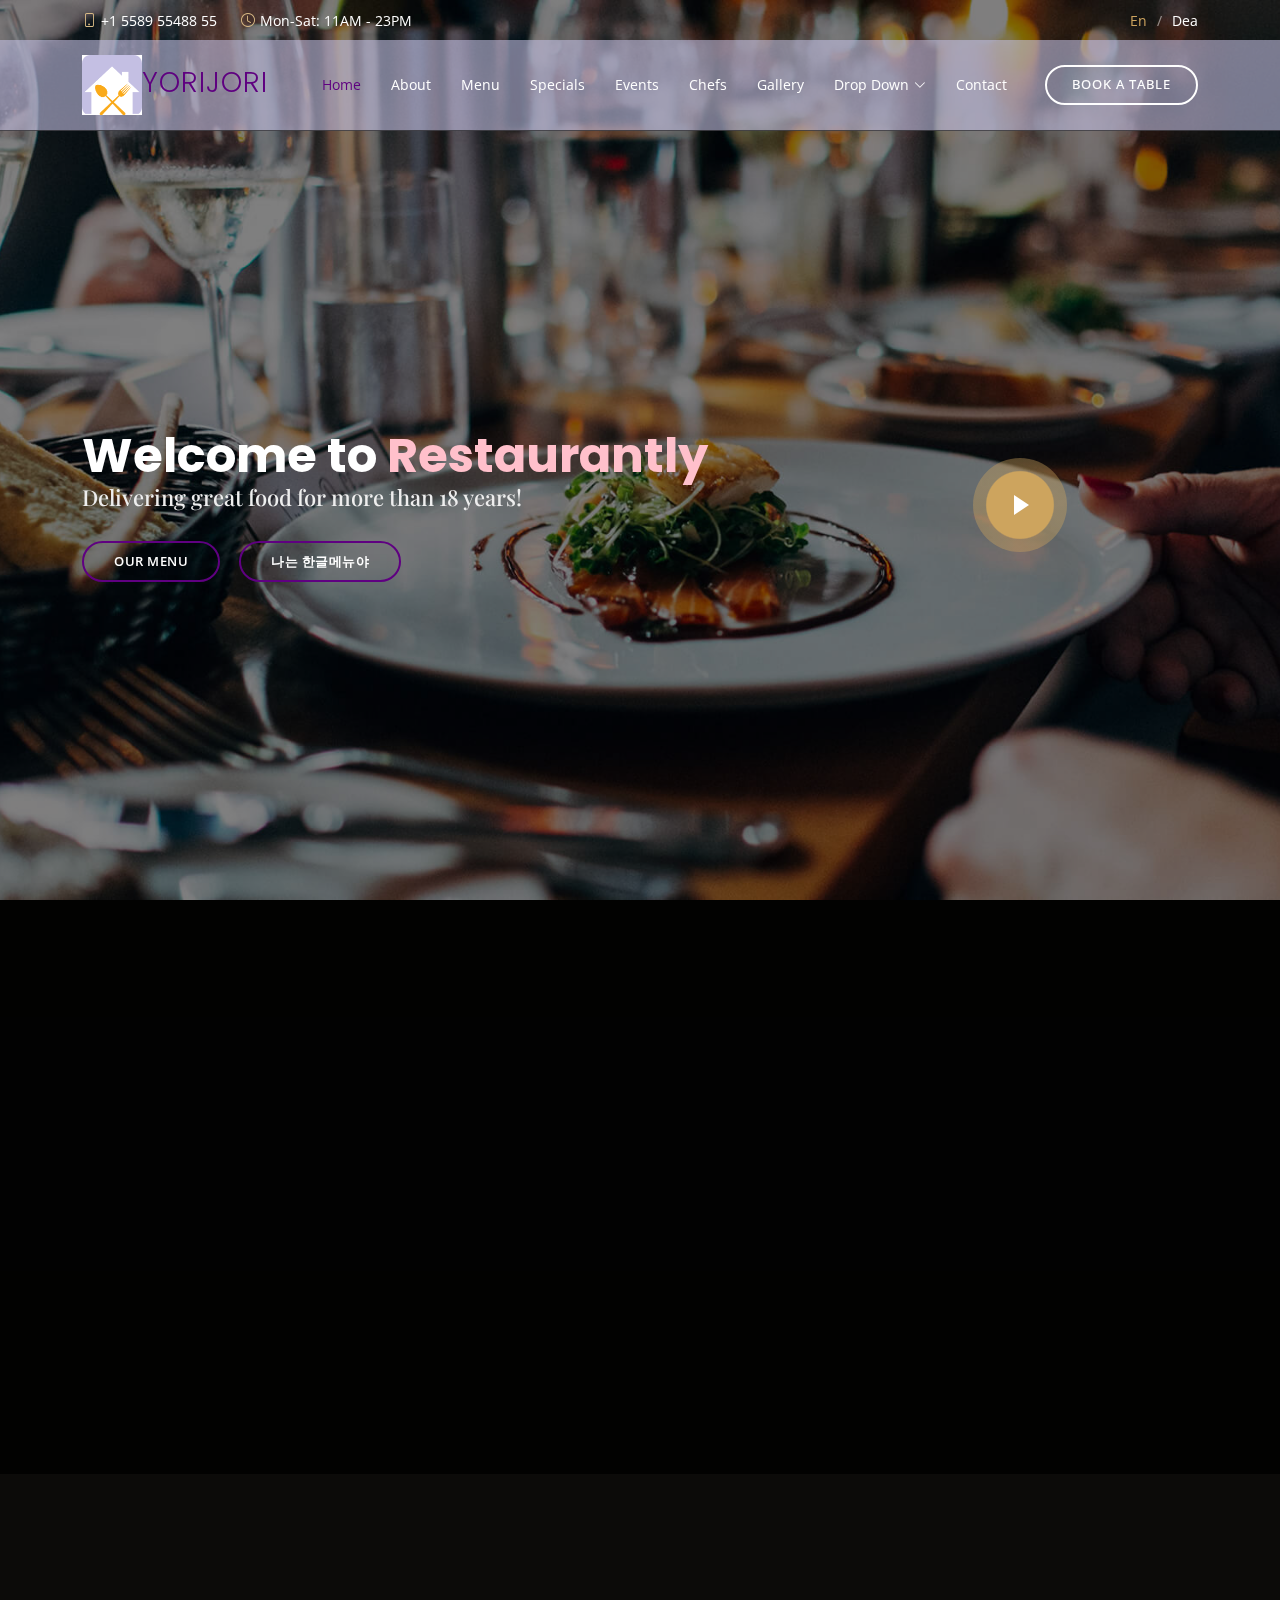
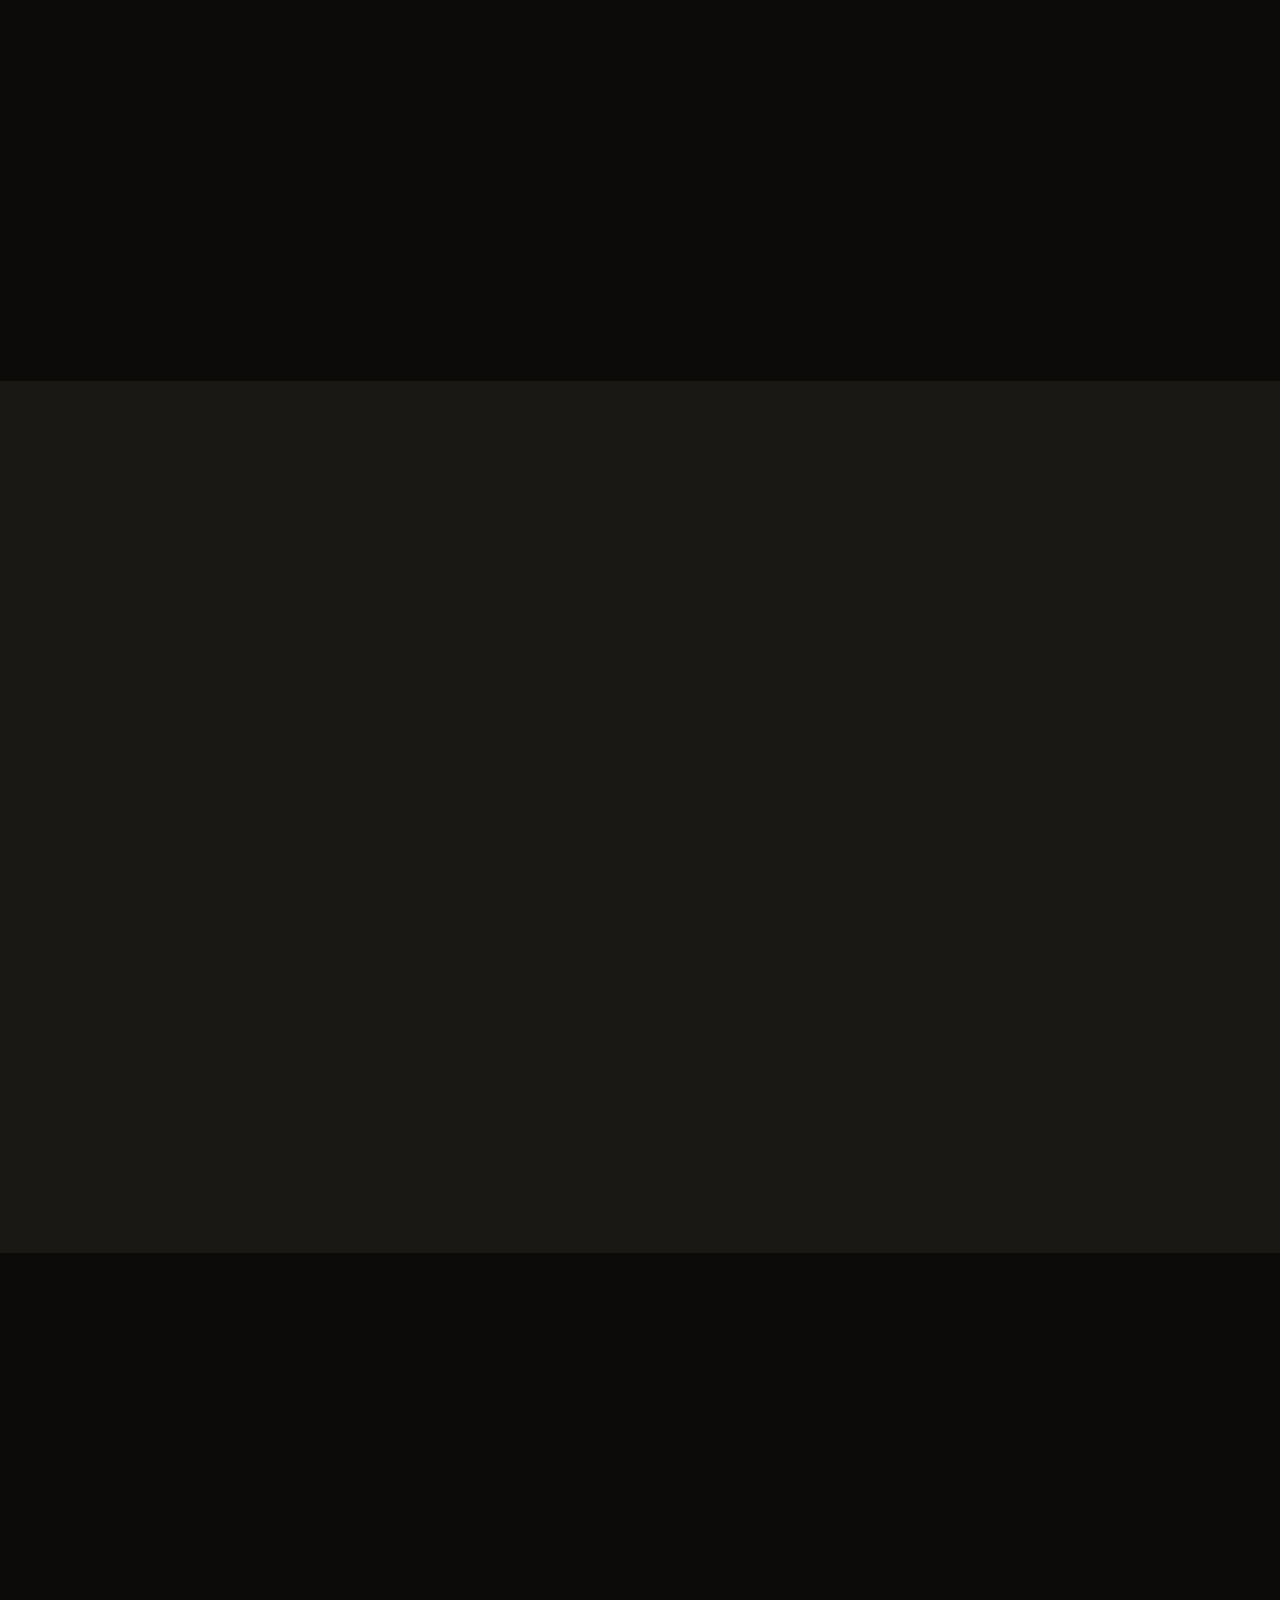
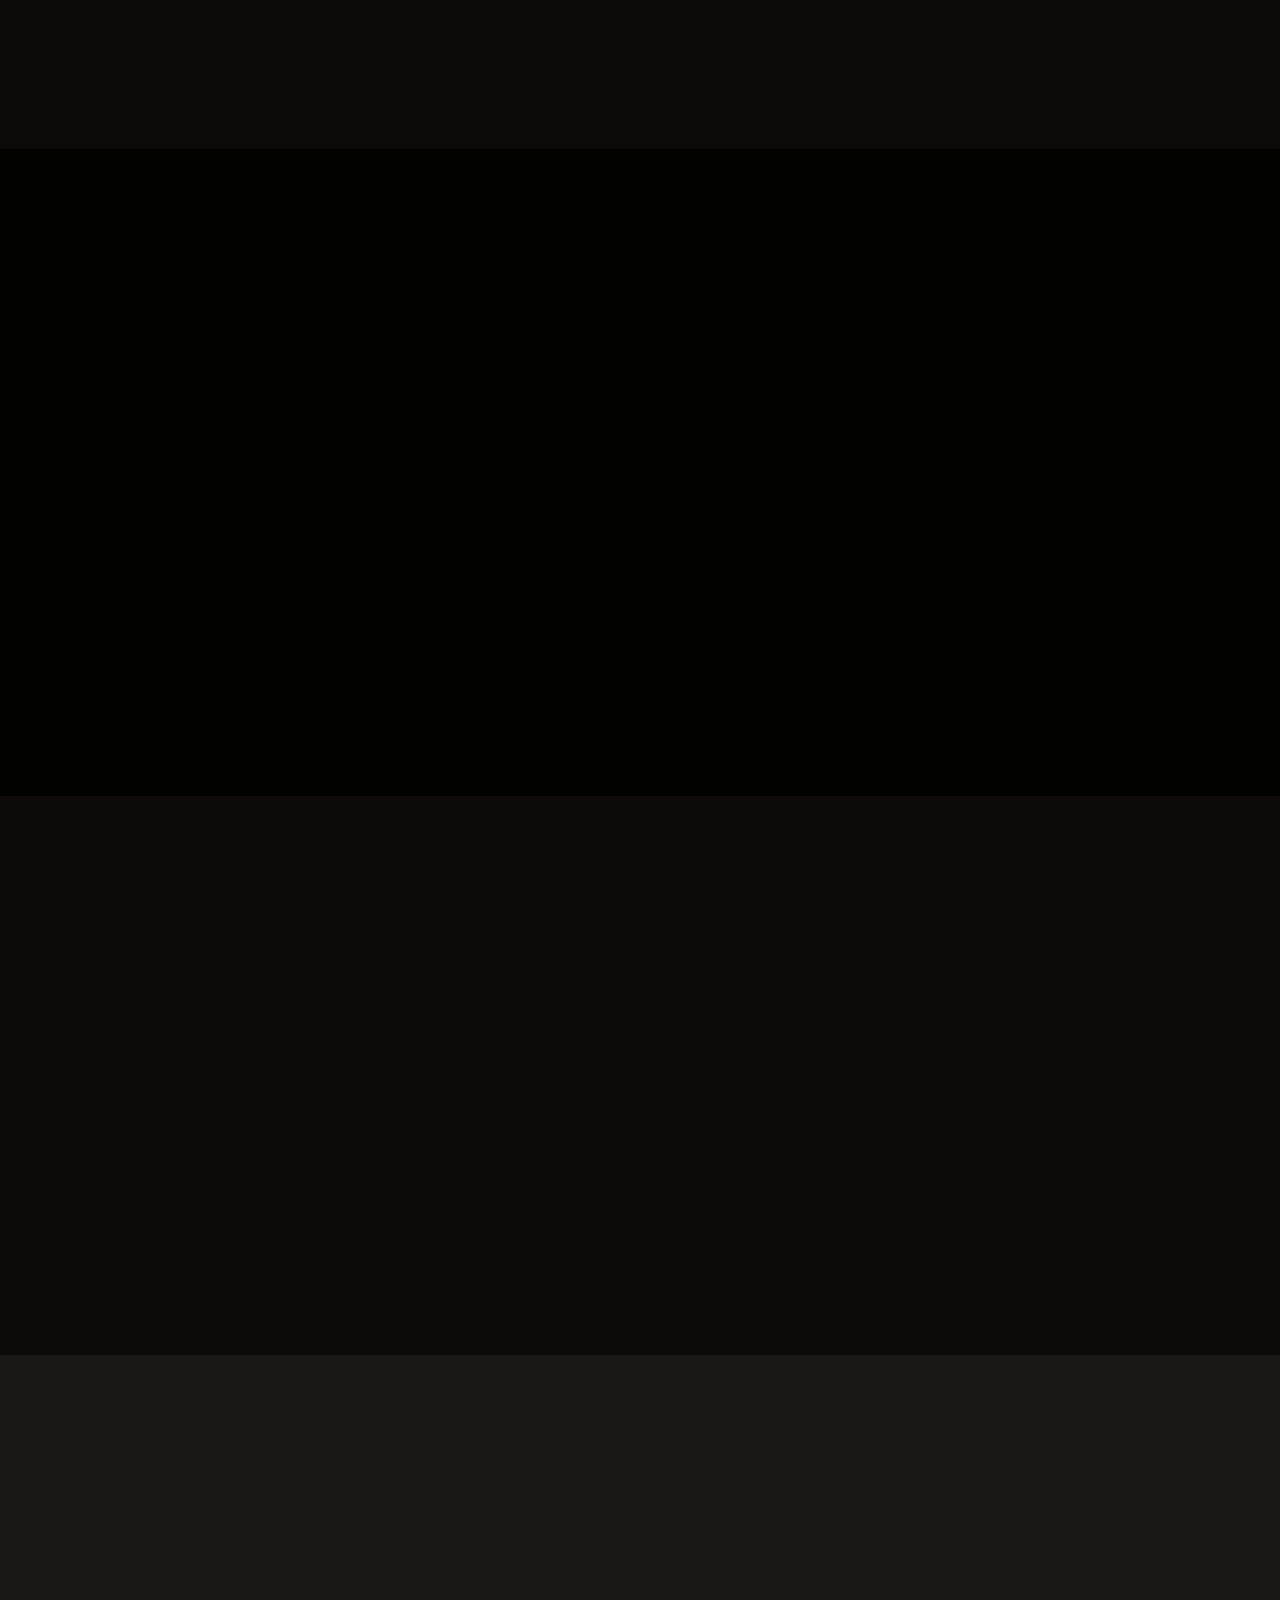
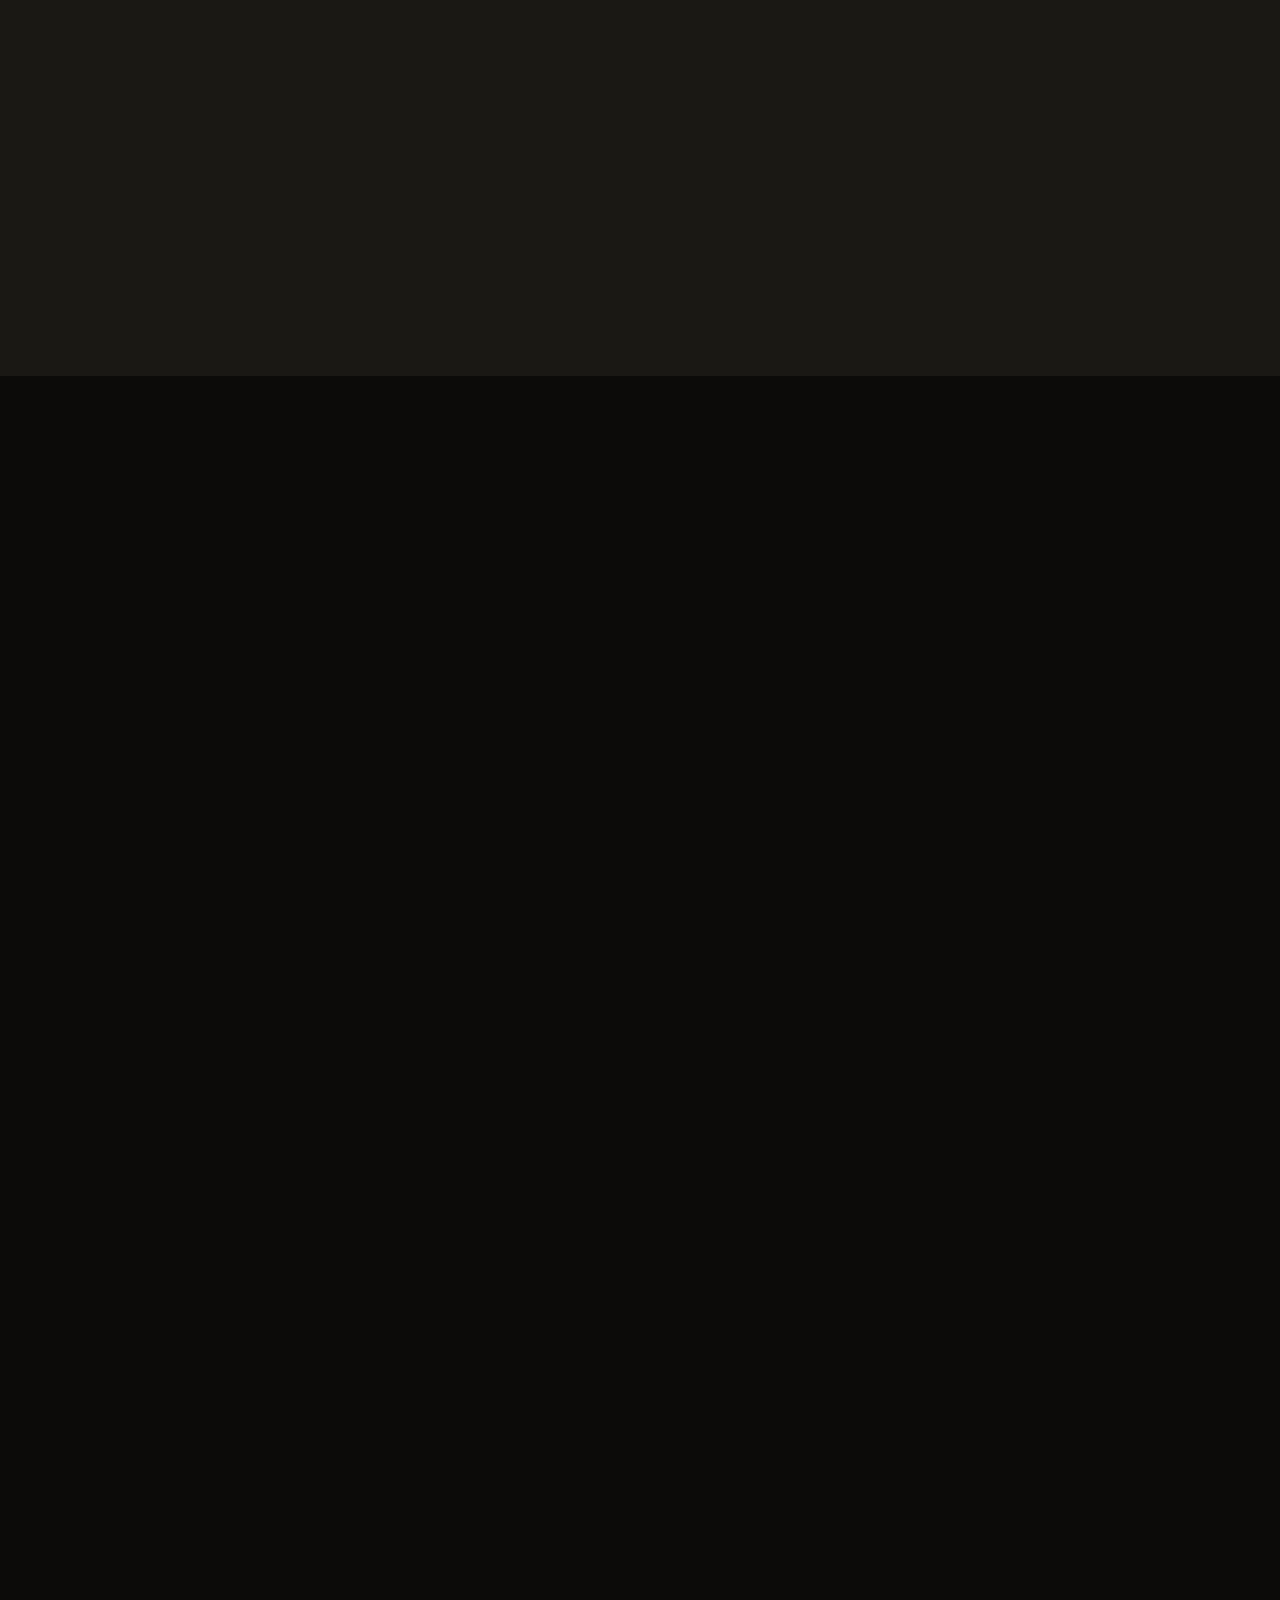
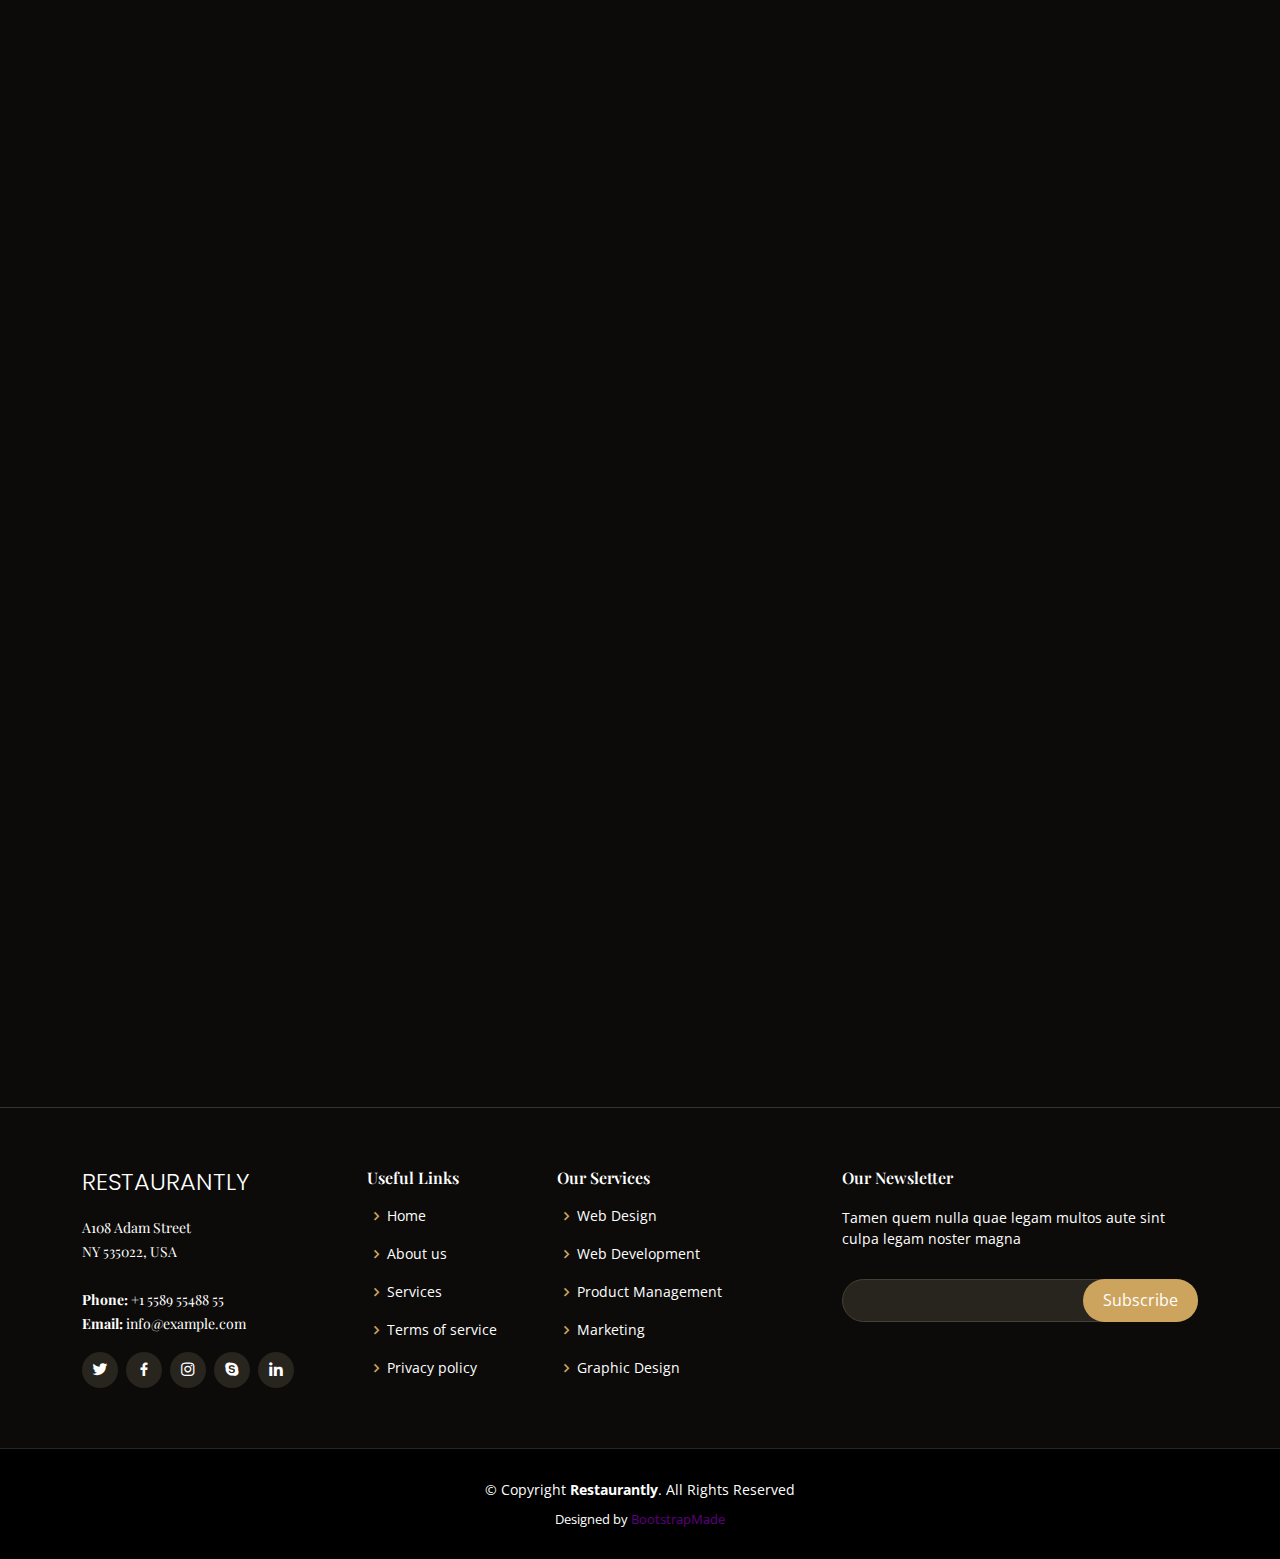
==== commit 7cca1911: "13123" ====
--- a/index.html
+++ b/index.html
@@ -50,7 +50,7 @@
       <div class="languages d-none d-md-flex align-items-center">
         <ul>
           <li>En</li>
-          <li><a href="#">De</a></li>
+          <li><a href="#">Dea</a></li>
         </ul>
       </div>
     </div>
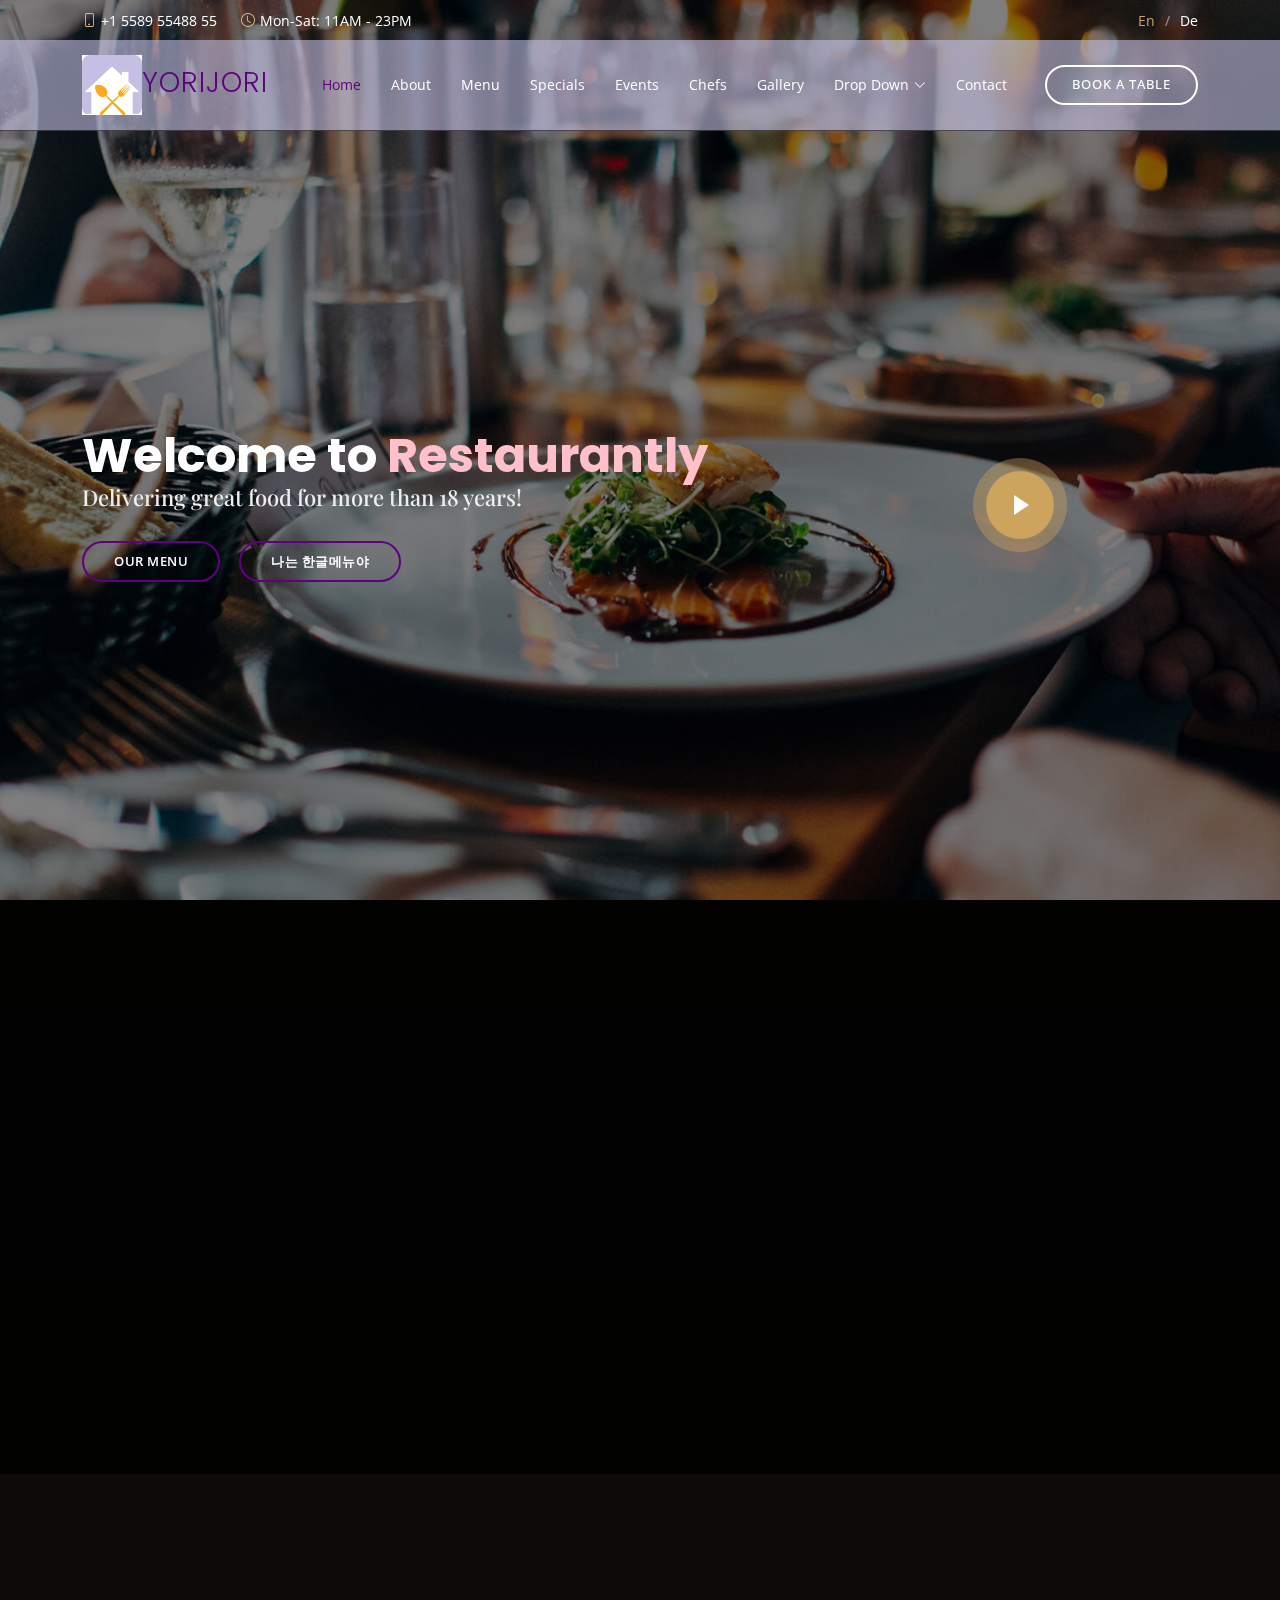
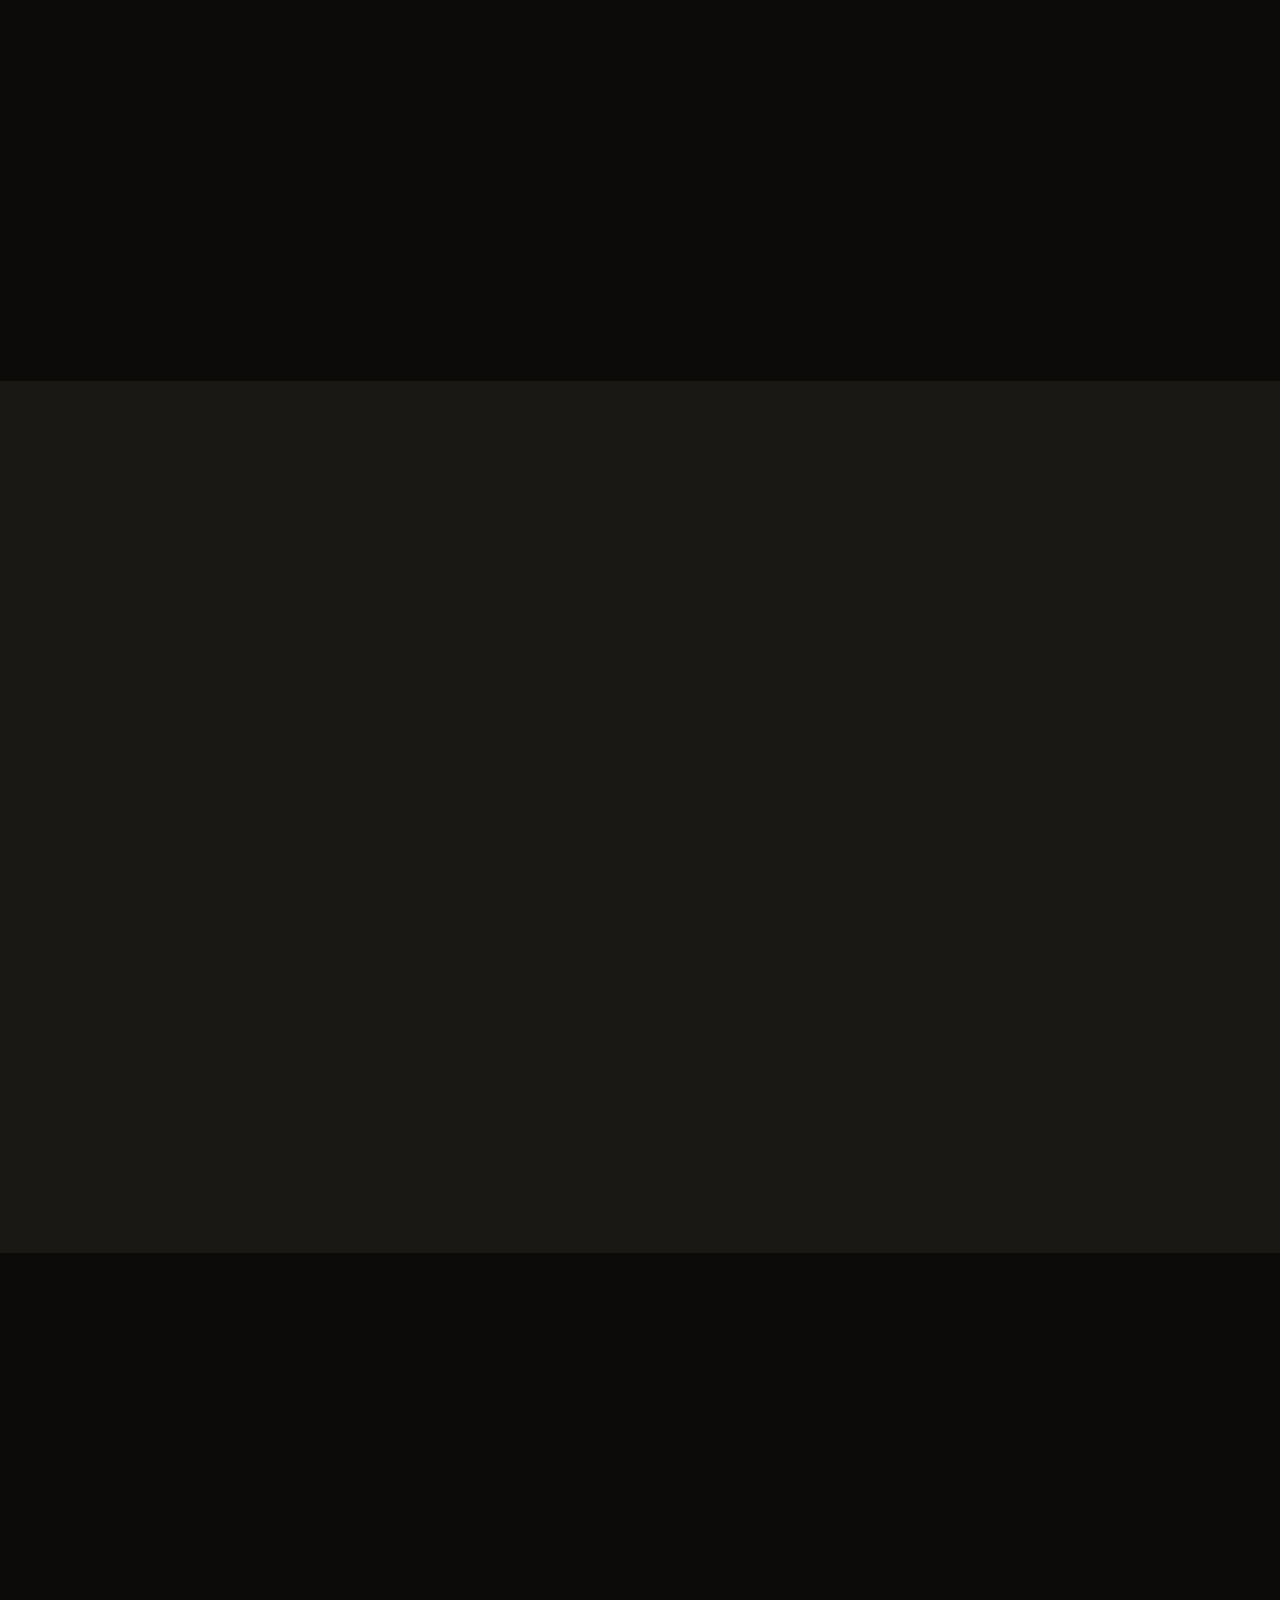
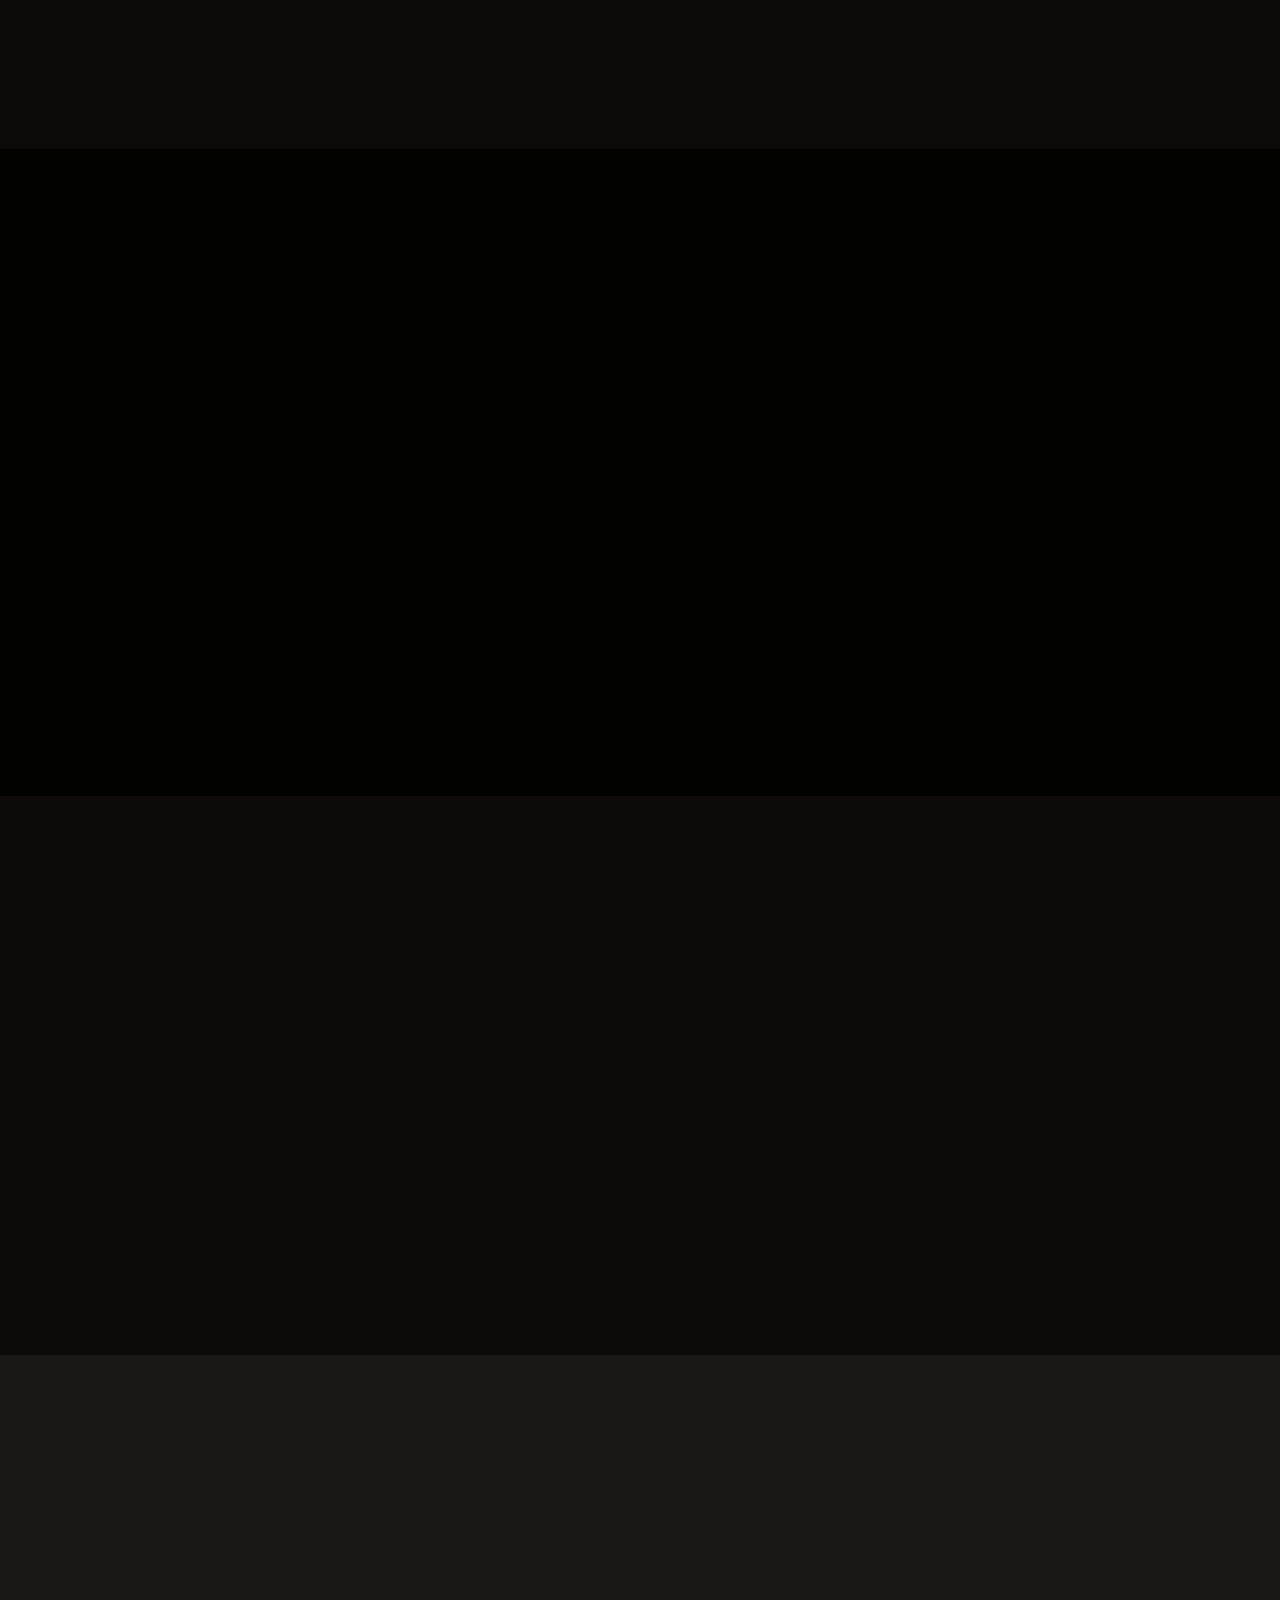
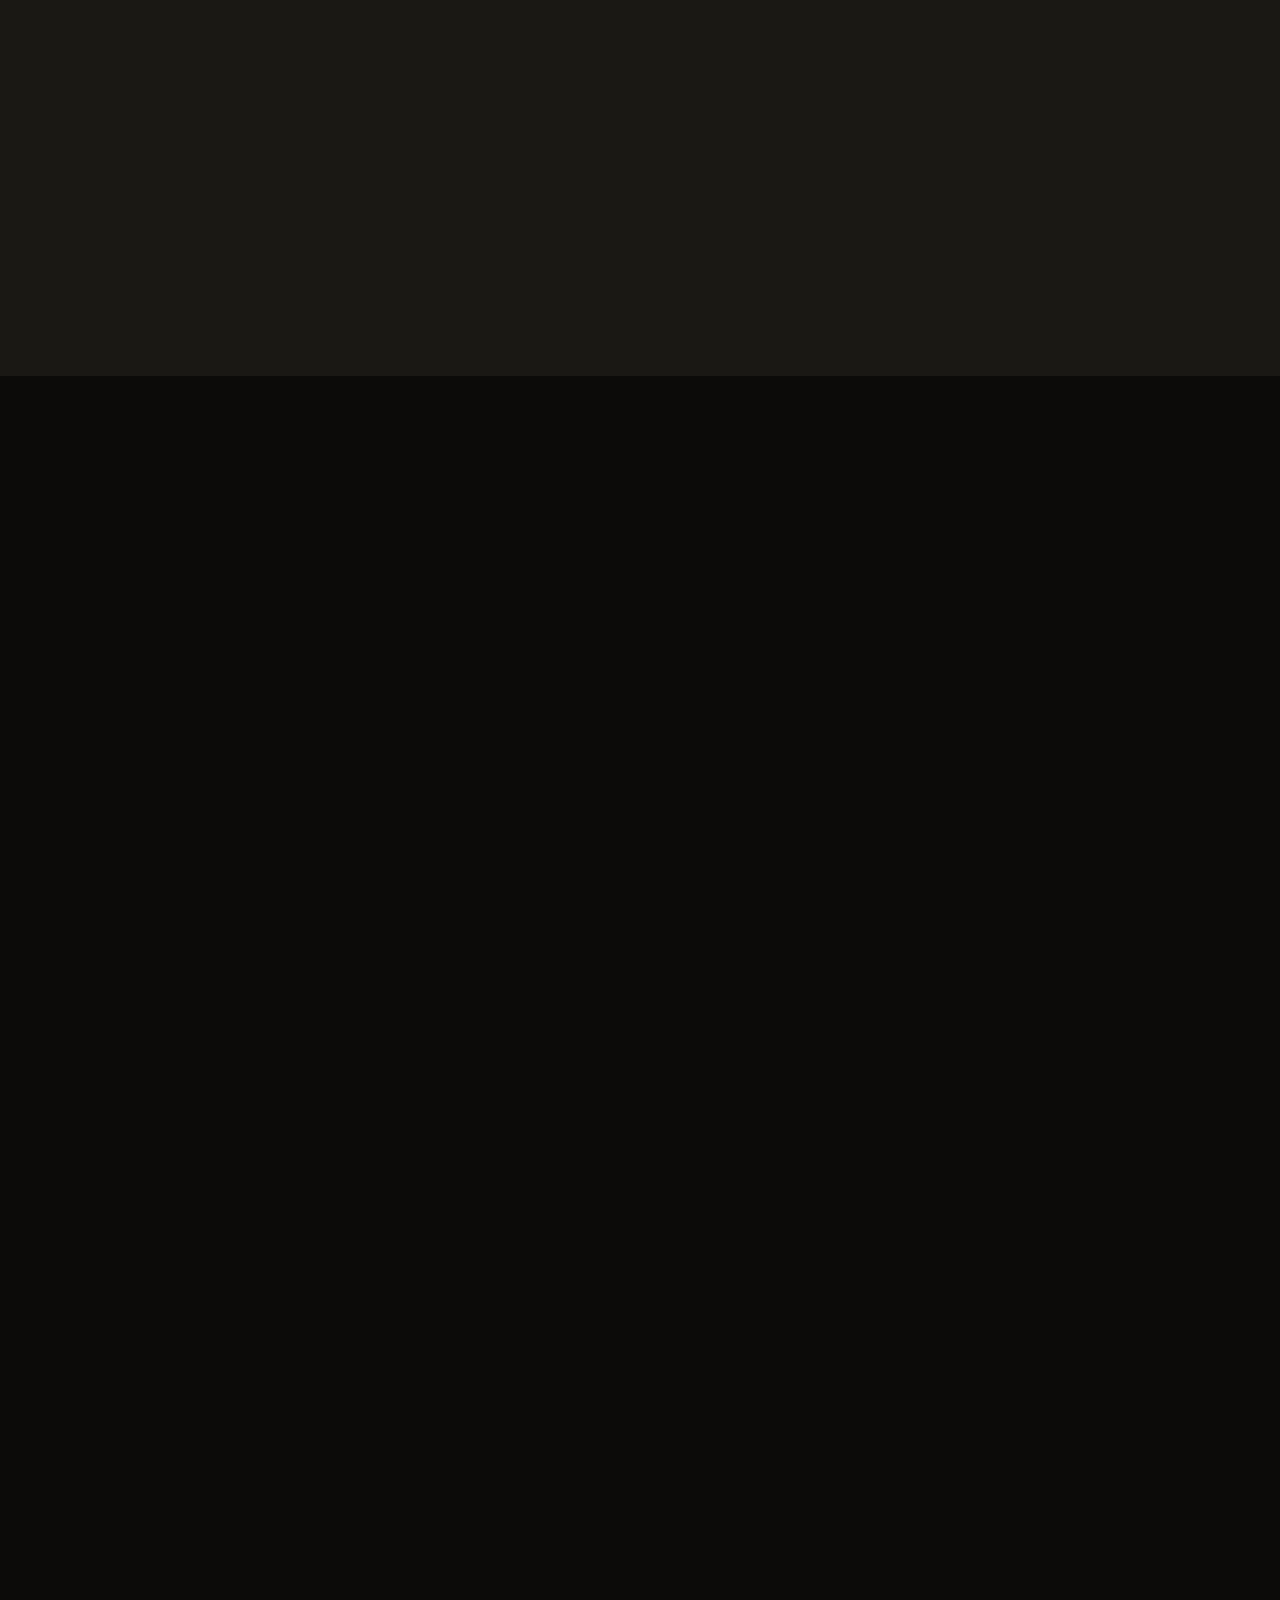
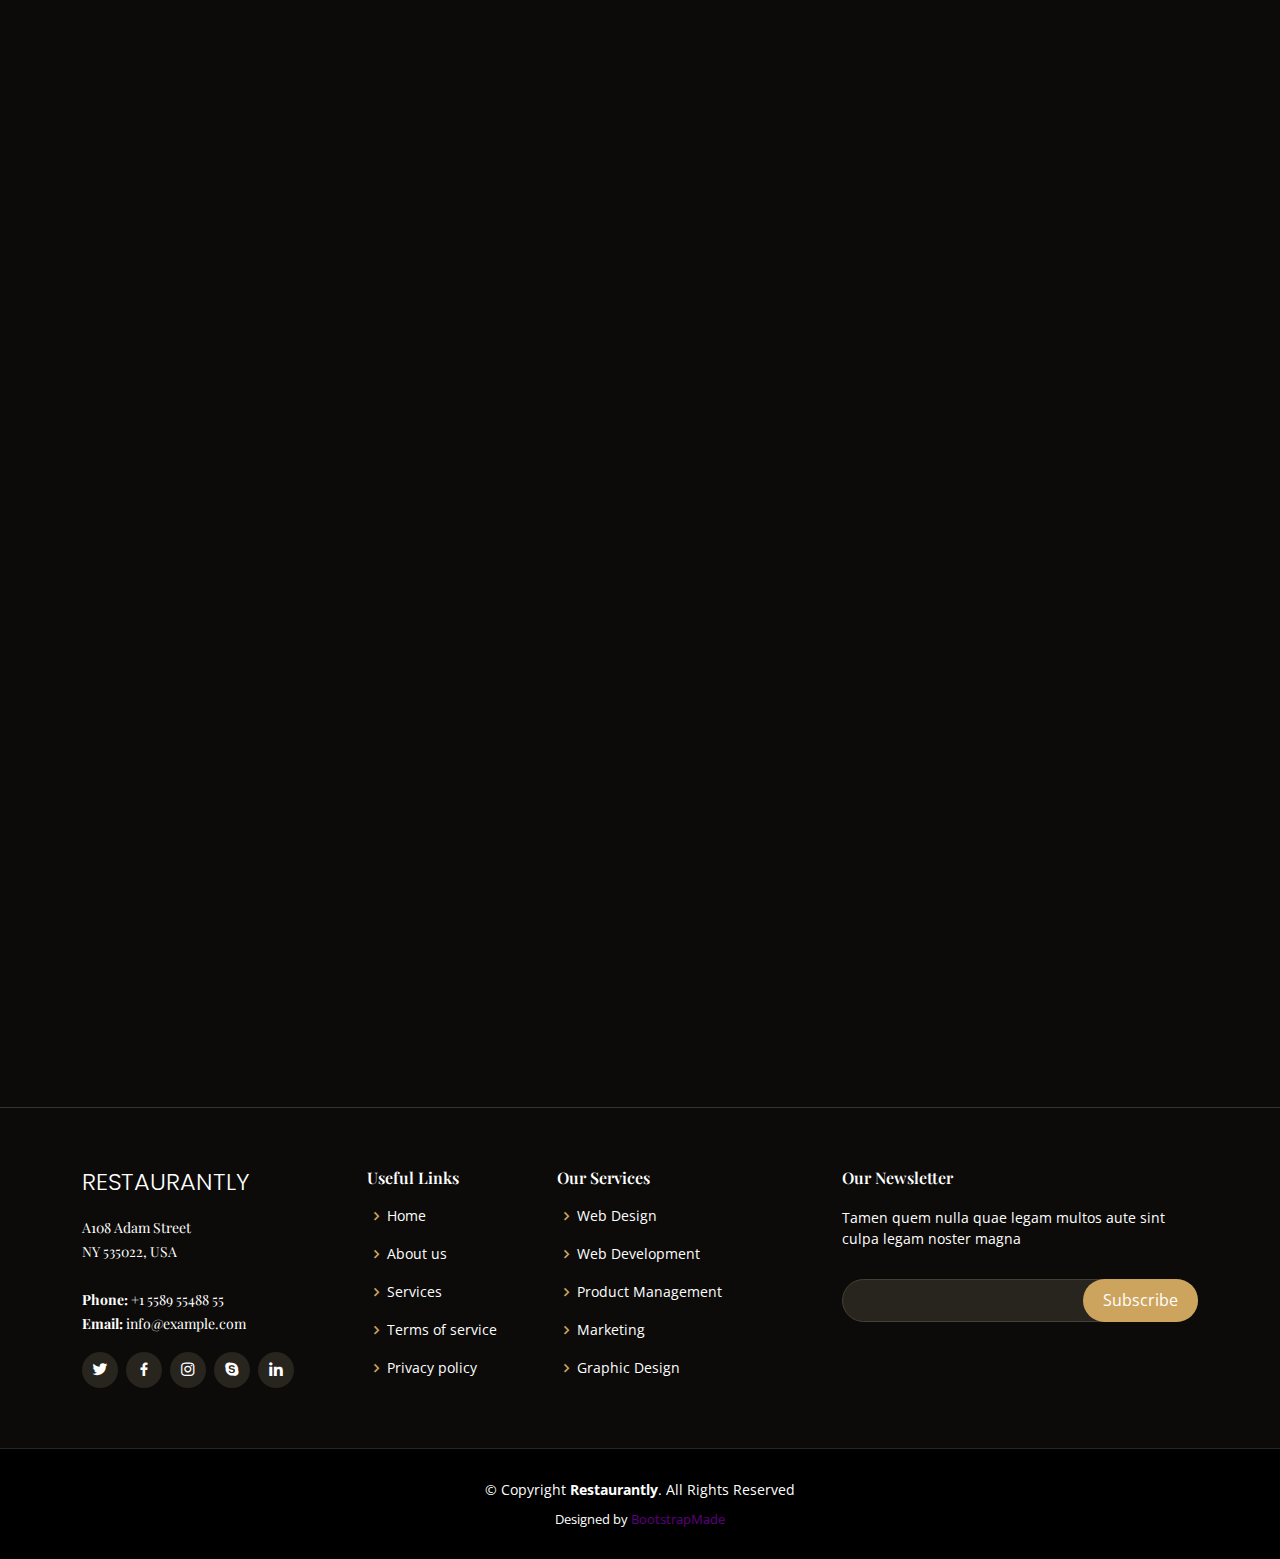
==== commit b05a64df: "def" ====
--- a/index.html
+++ b/index.html
@@ -50,7 +50,7 @@
       <div class="languages d-none d-md-flex align-items-center">
         <ul>
           <li>En</li>
-          <li><a href="#">Dea</a></li>
+          <li><a href="#">De</a></li>
         </ul>
       </div>
     </div>
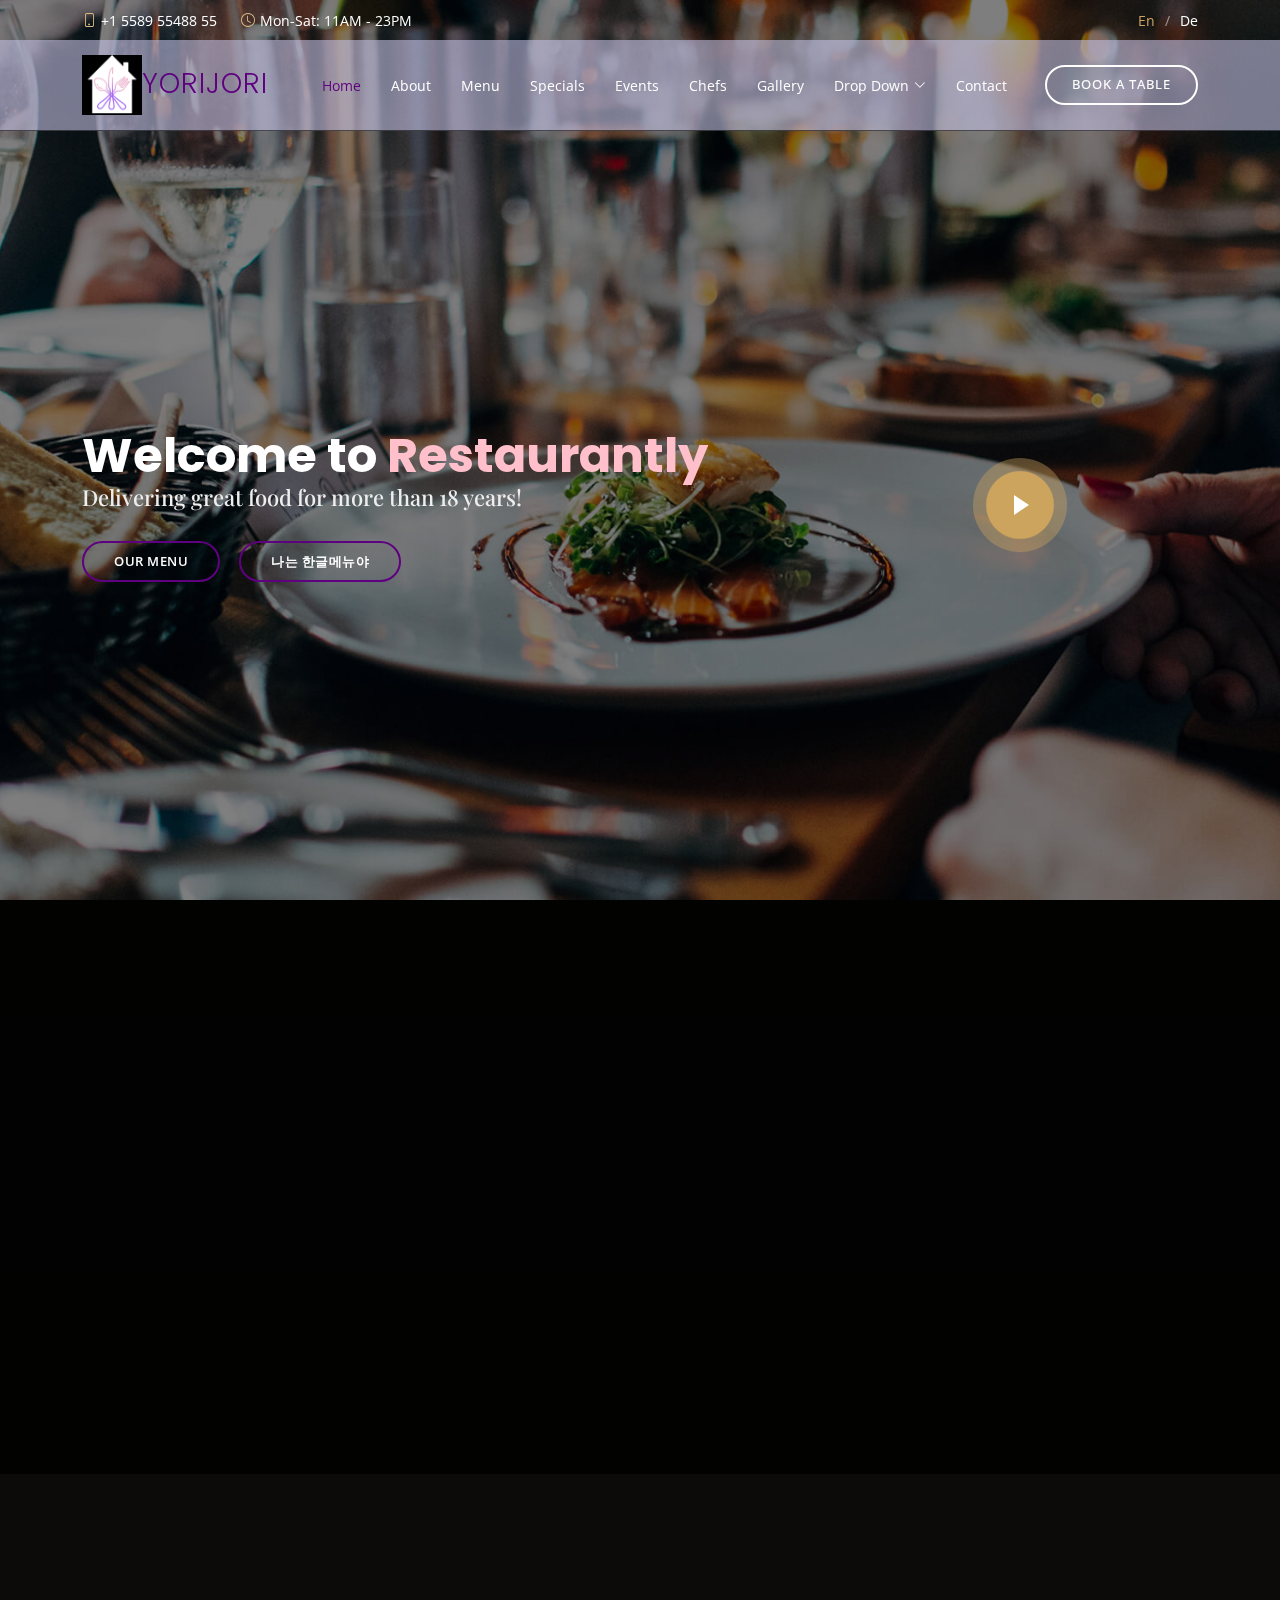
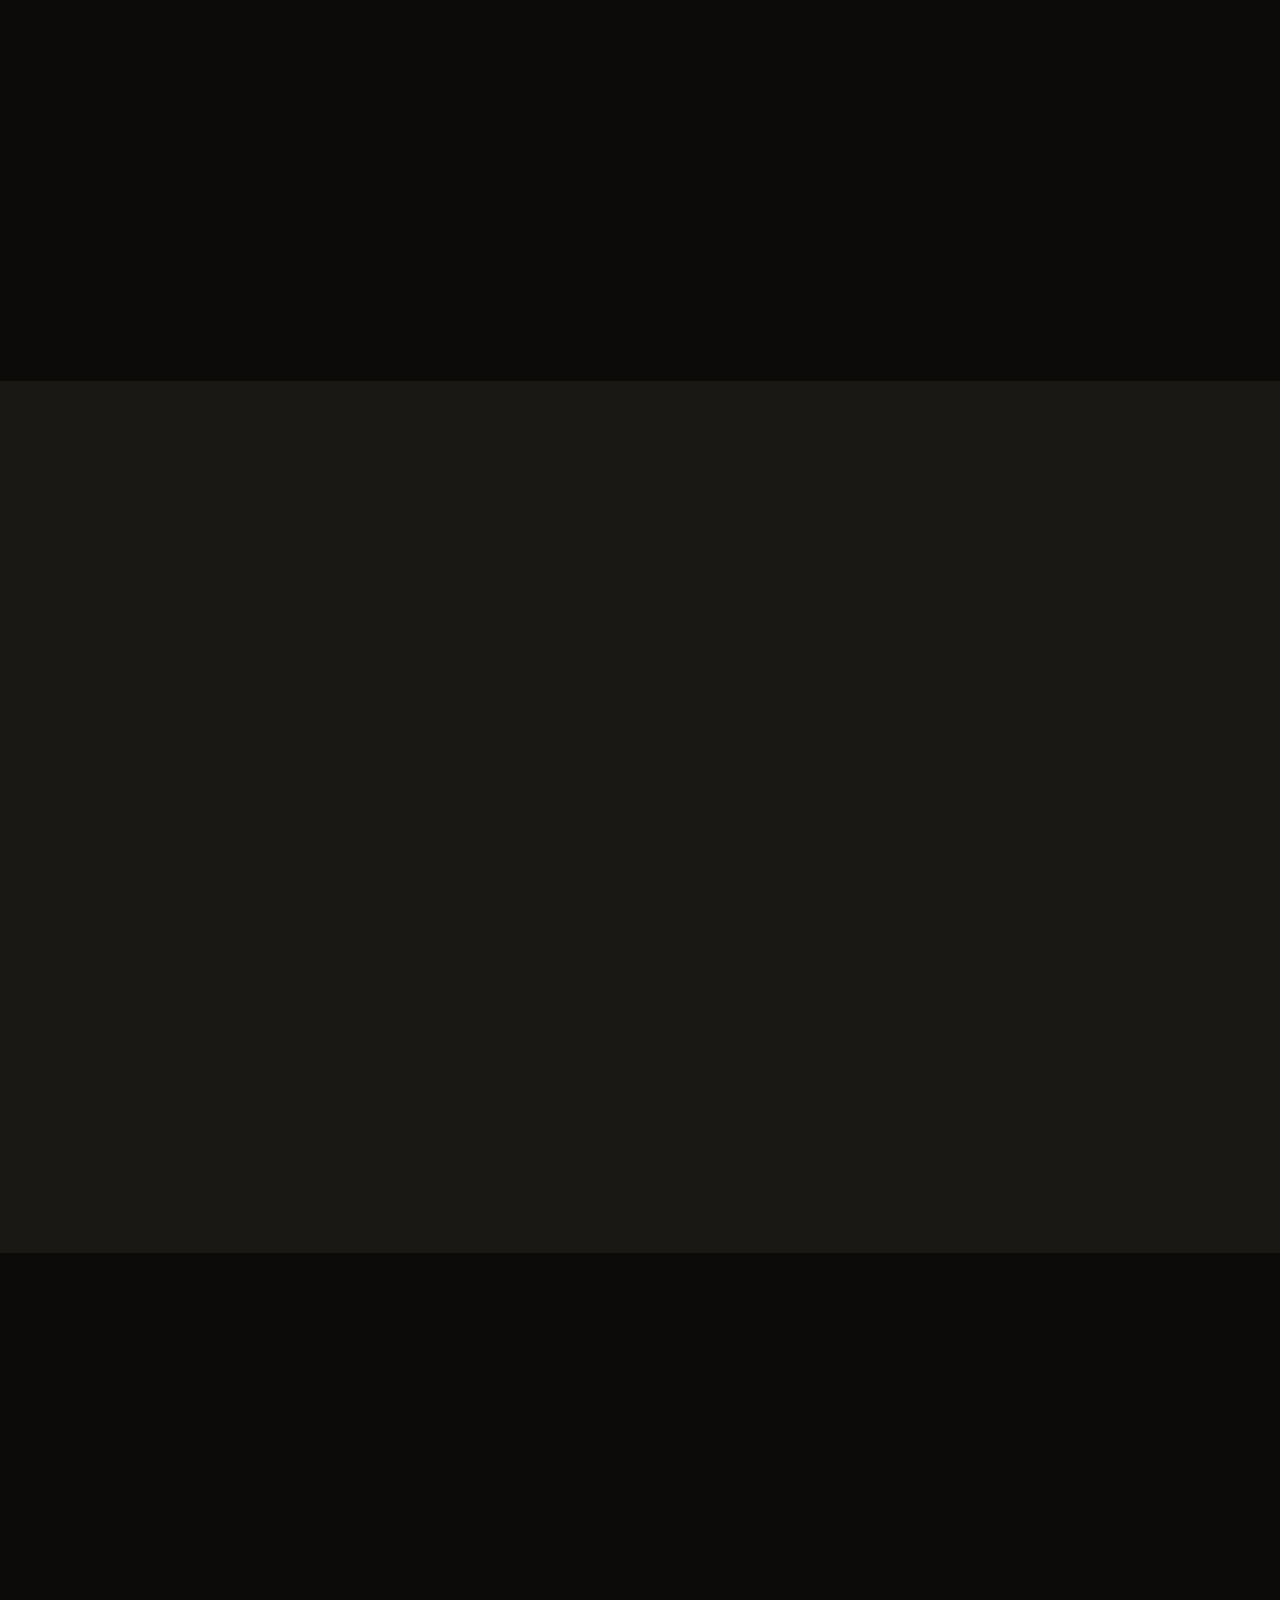
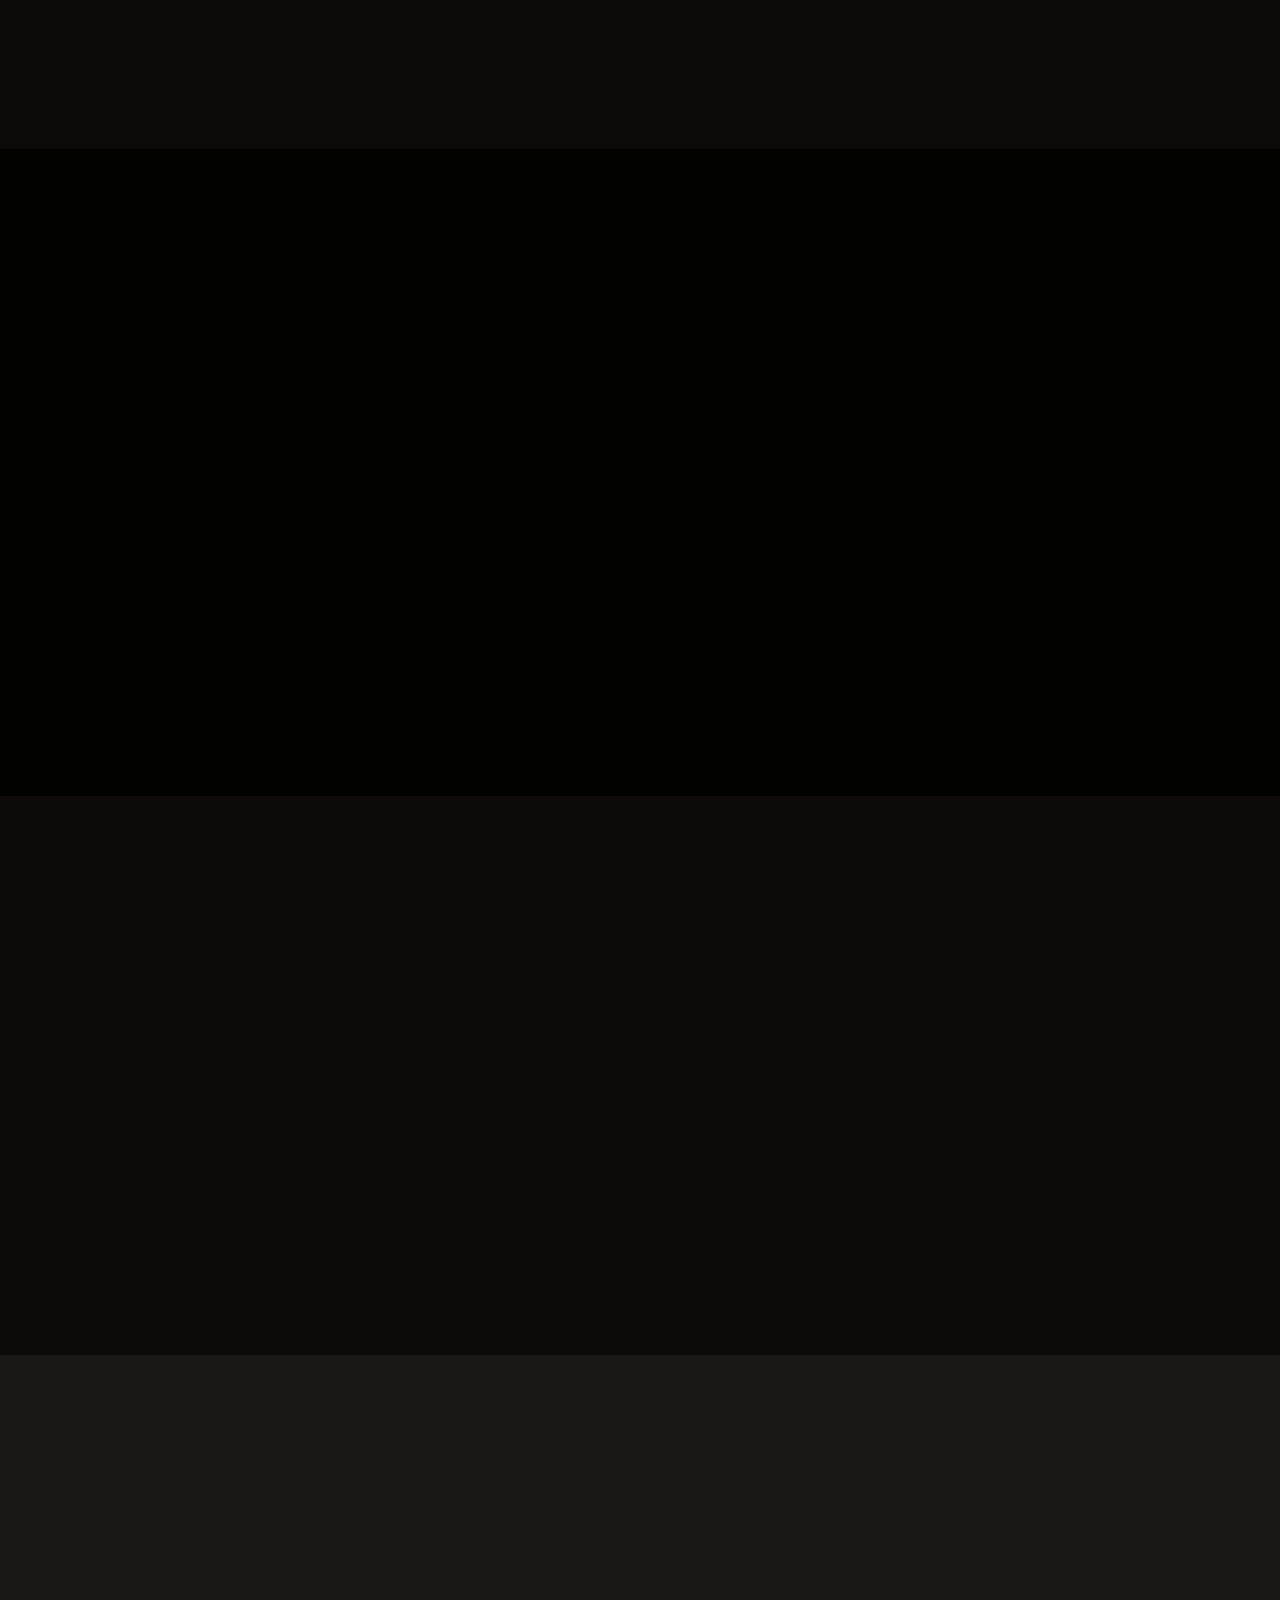
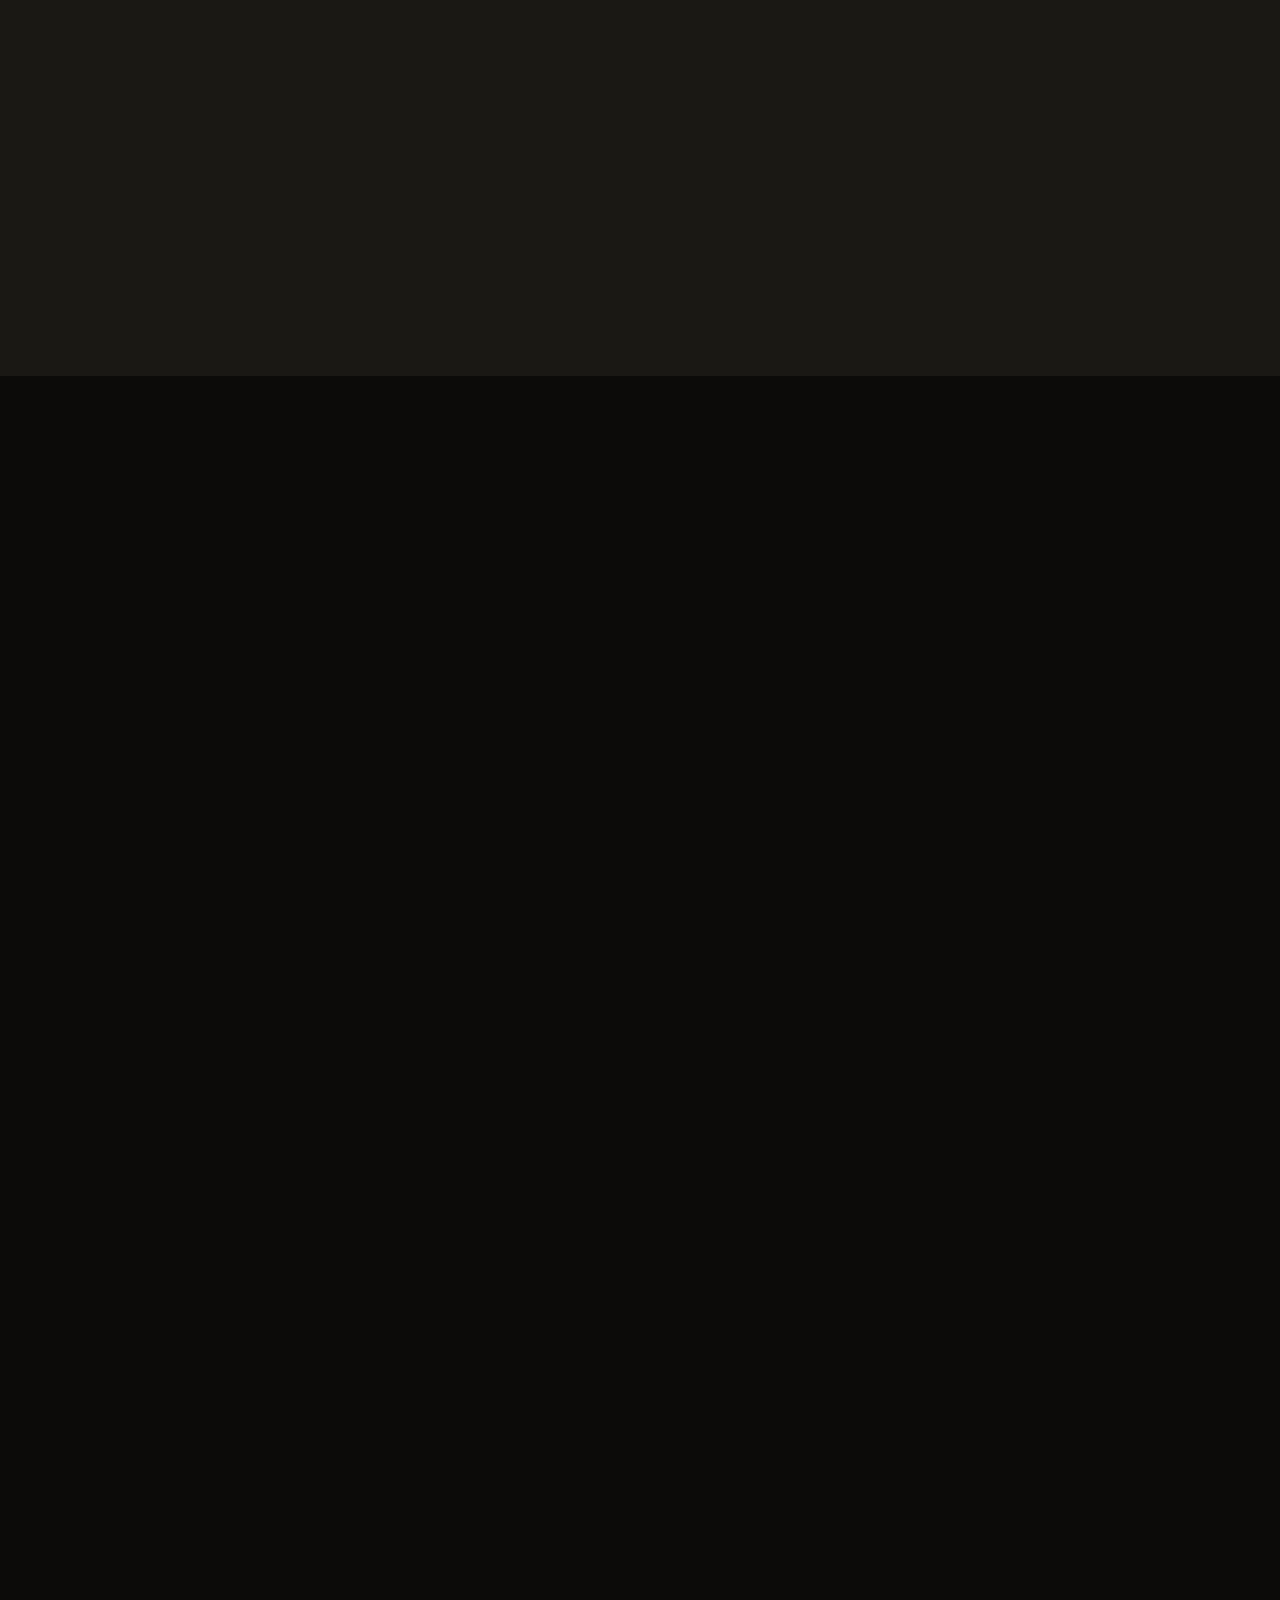
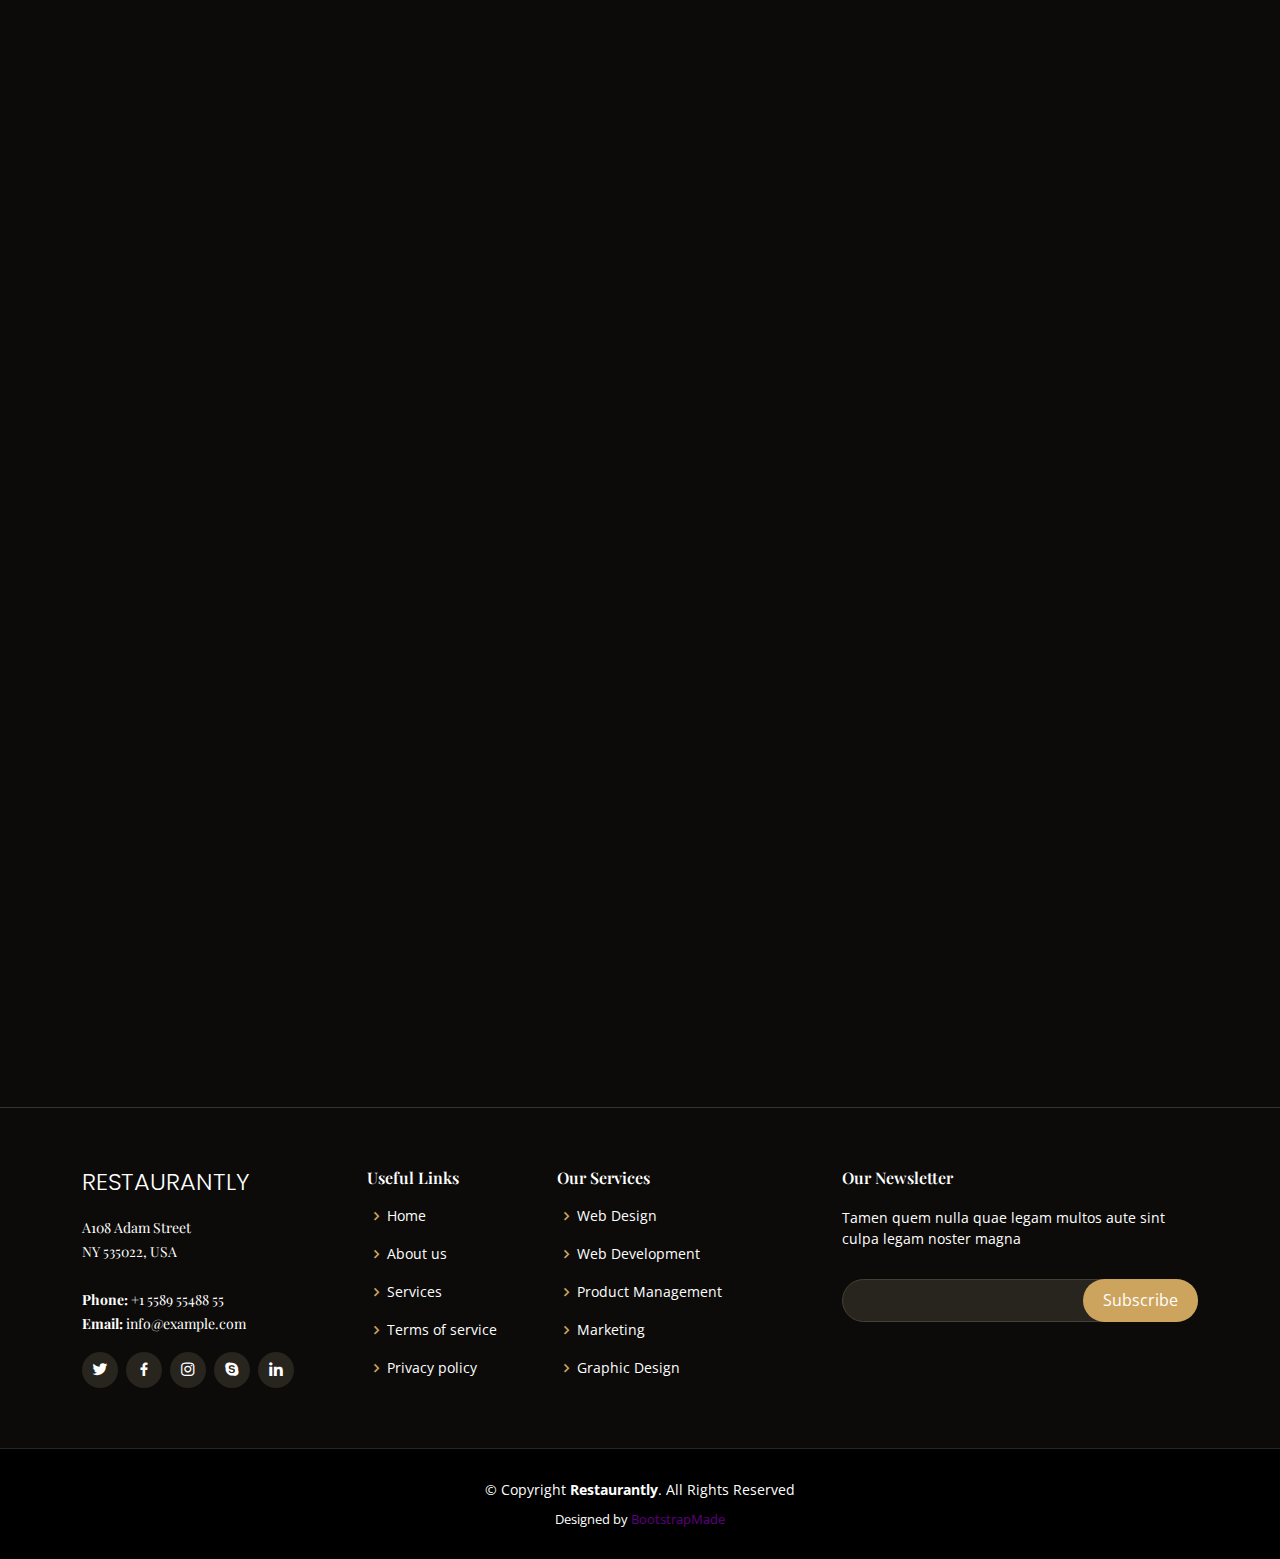
==== commit 63de6cb1: "Update index.html" ====
--- a/index.html
+++ b/index.html
@@ -62,7 +62,7 @@
 
       <!--<h1 class="logo me-auto me-lg-0"><a href="index.html"><img src="./assets/img/logo.png"  width="60px" height="60px"></a></h1>-->
       <!-- Uncomment below if you prefer to use an image logo -->
-      <a href="index.html" class="logo me-auto me-lg-0"><img src="assets/img/logo.png" alt="" class="img-fluid" width="60px" height="60px">YORIJORI</a>
+      <a href="index.html" class="logo me-auto me-lg-0"><img src="assets/img/logo_1.png" alt="" class="img-fluid" width="60px" height="60px">YORIJORI</a>
 
       <nav id="navbar" class="navbar order-last order-lg-0">
         <ul>
@@ -972,4 +972,4 @@
 
 </body>
 
-</html>+</html>
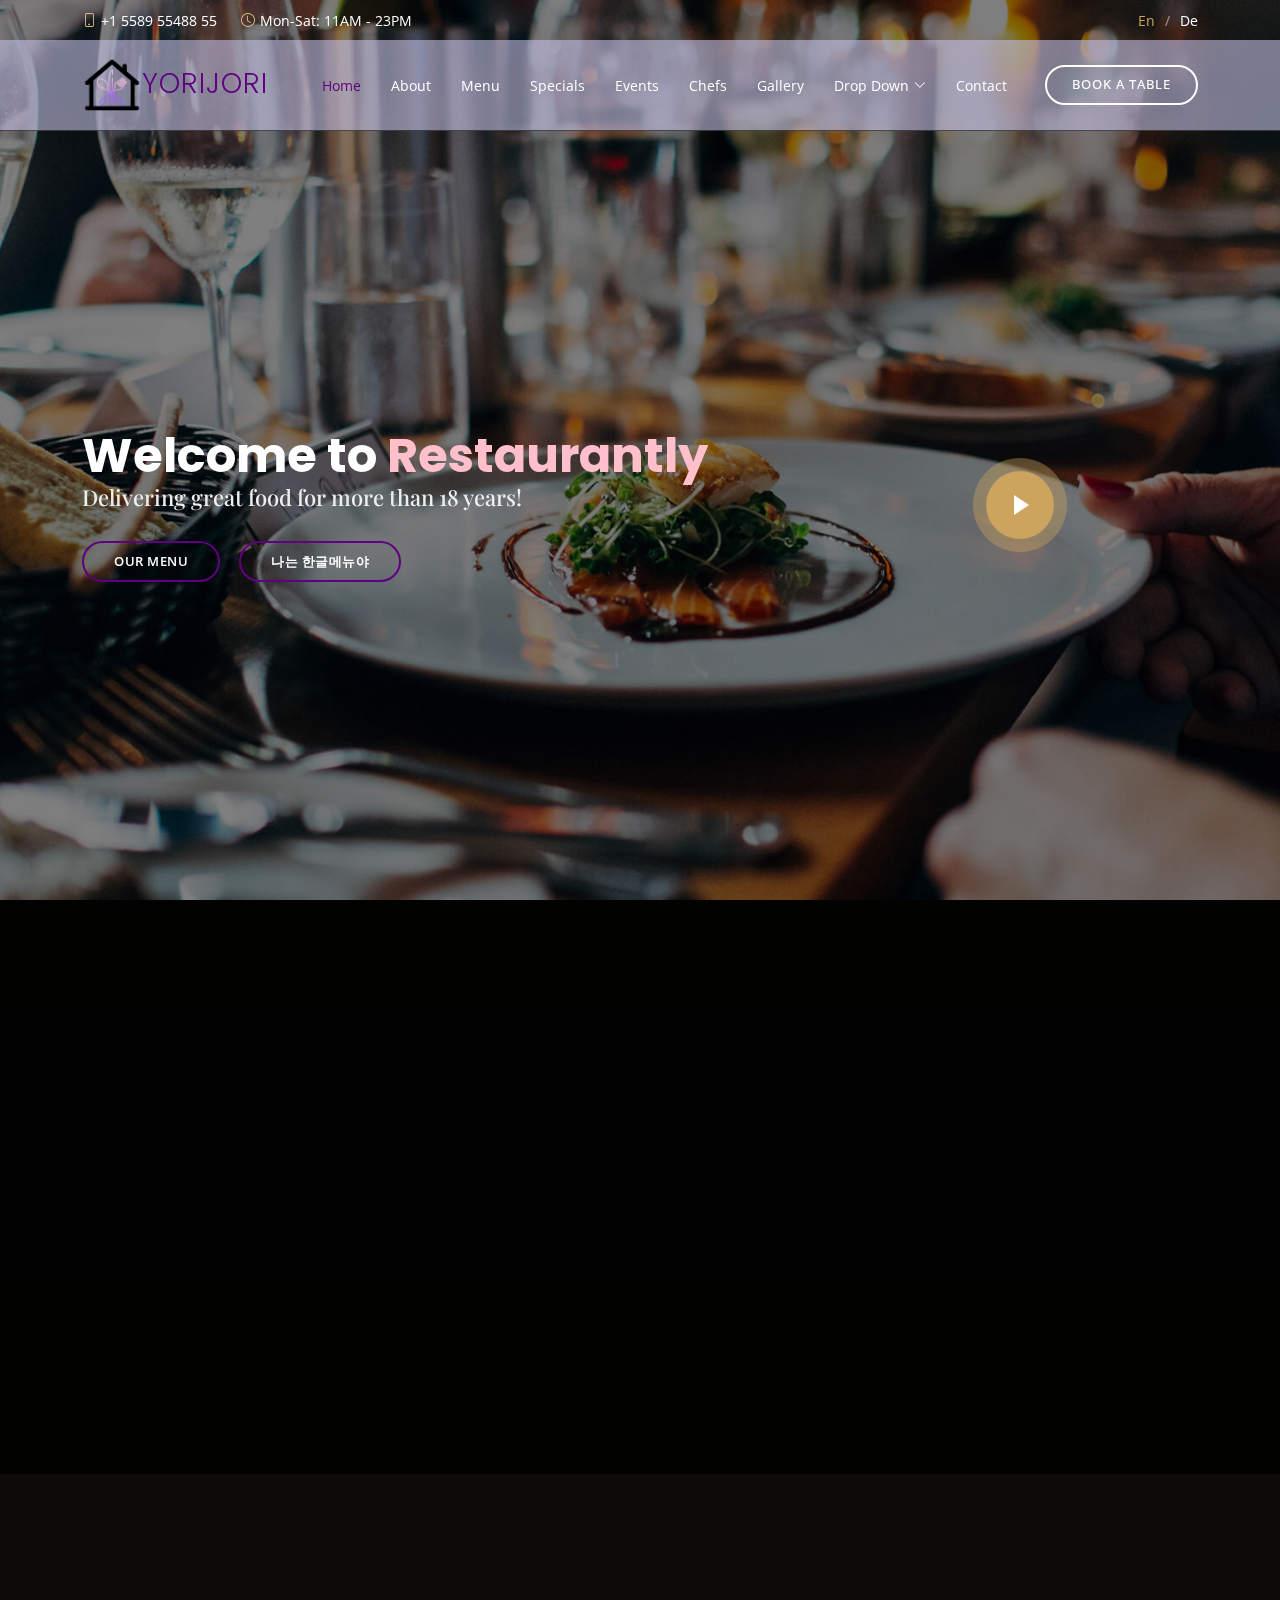
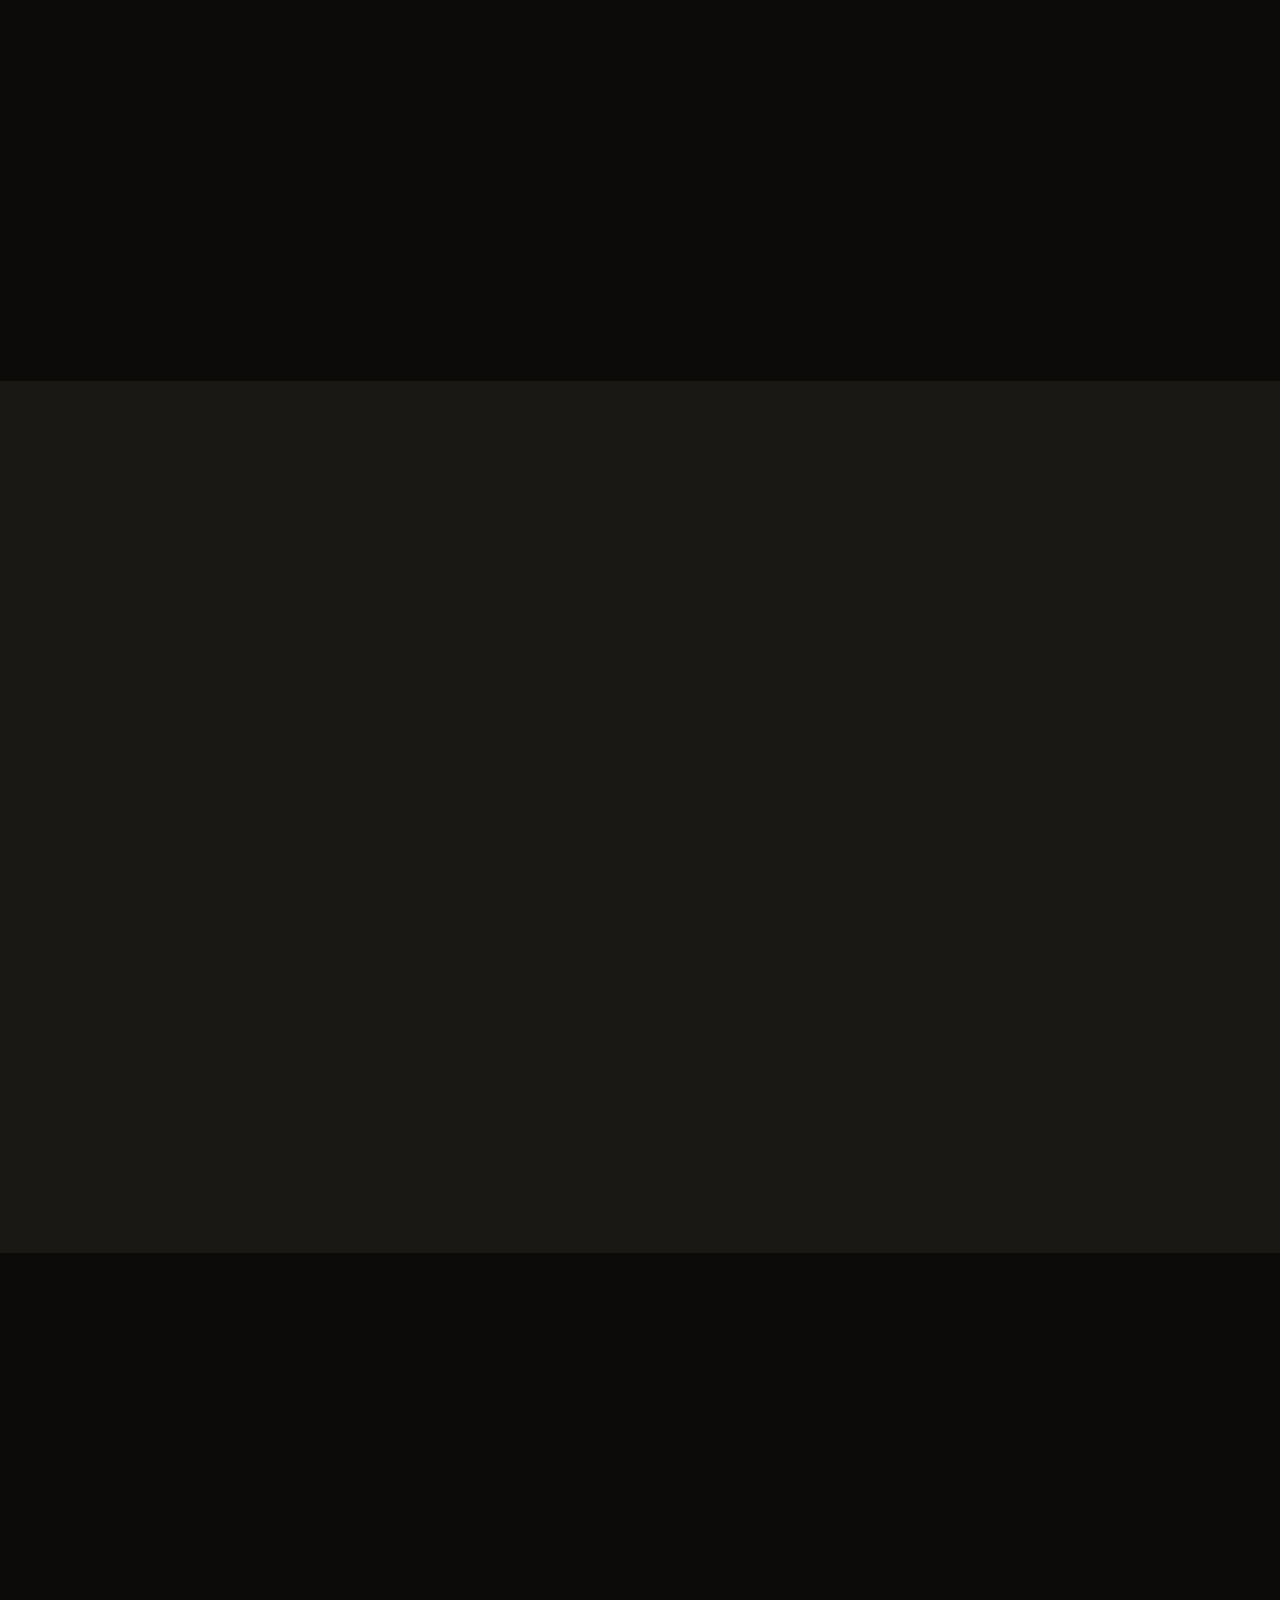
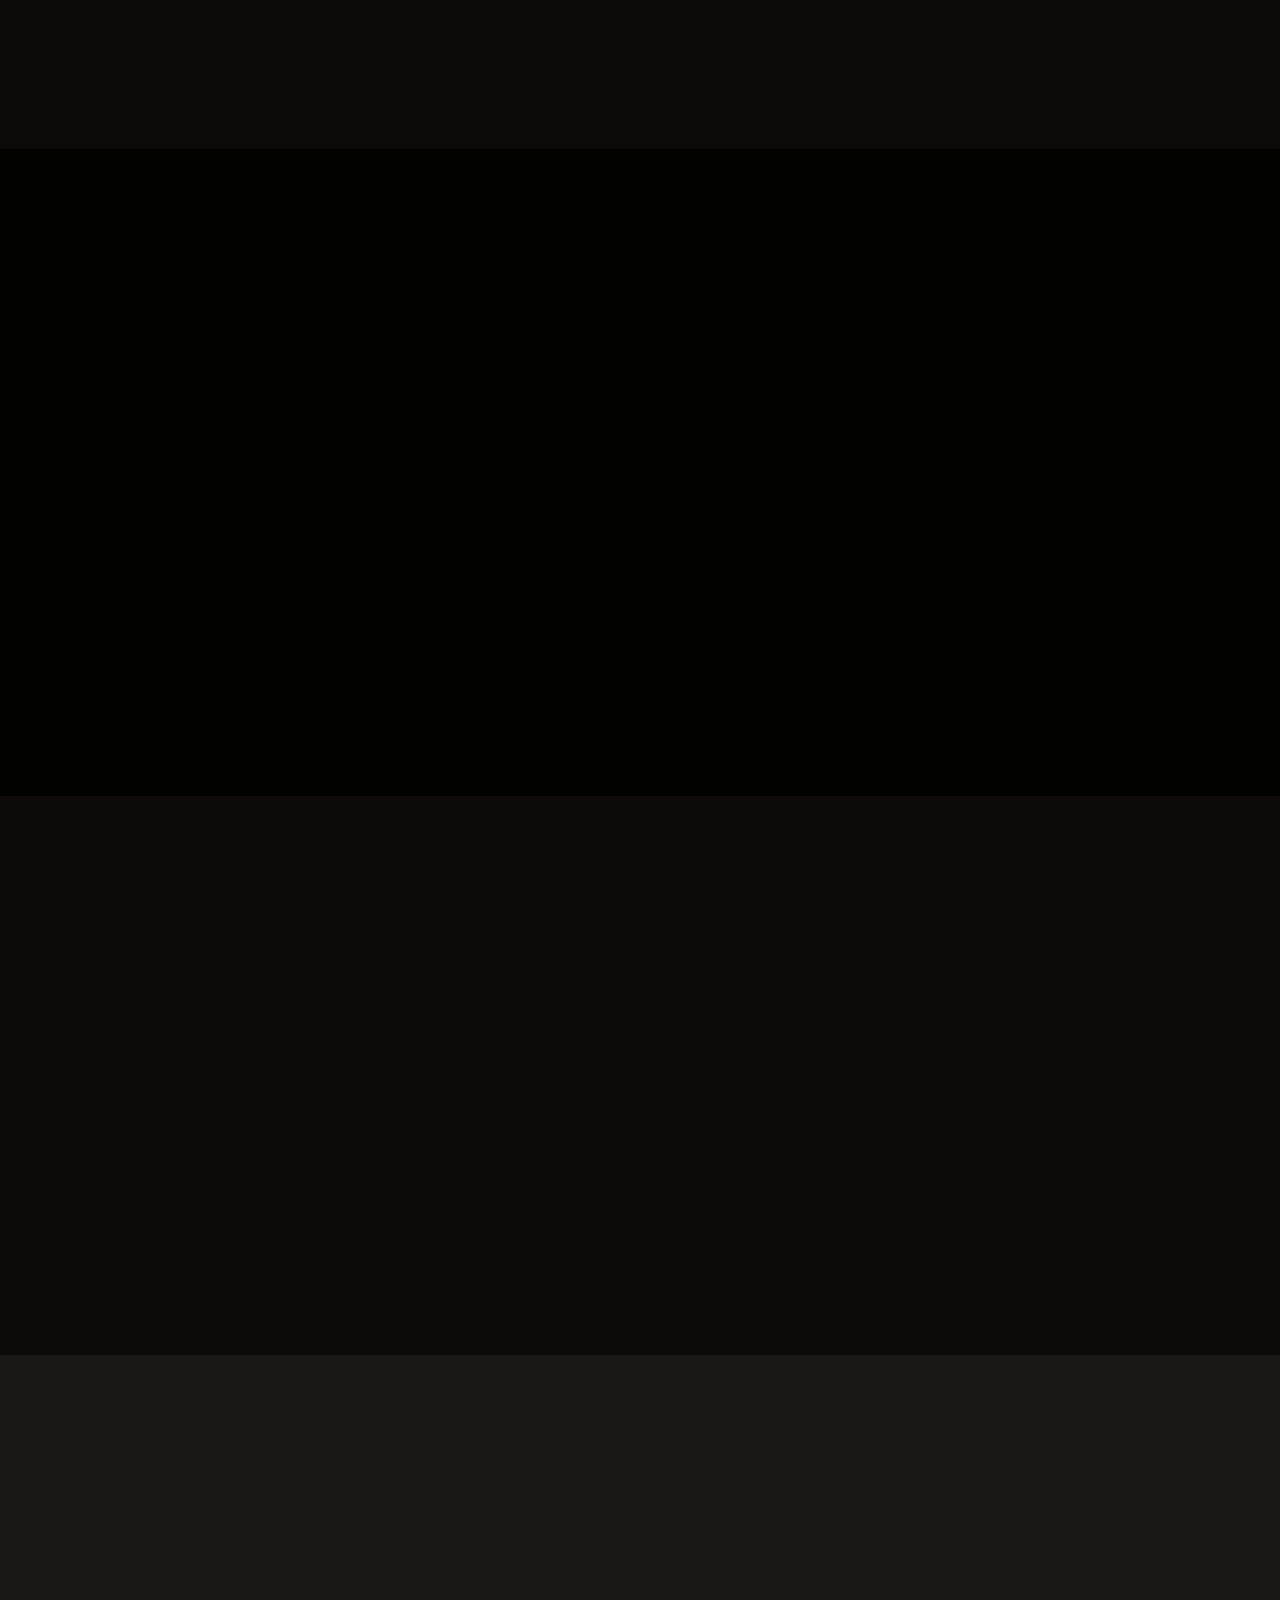
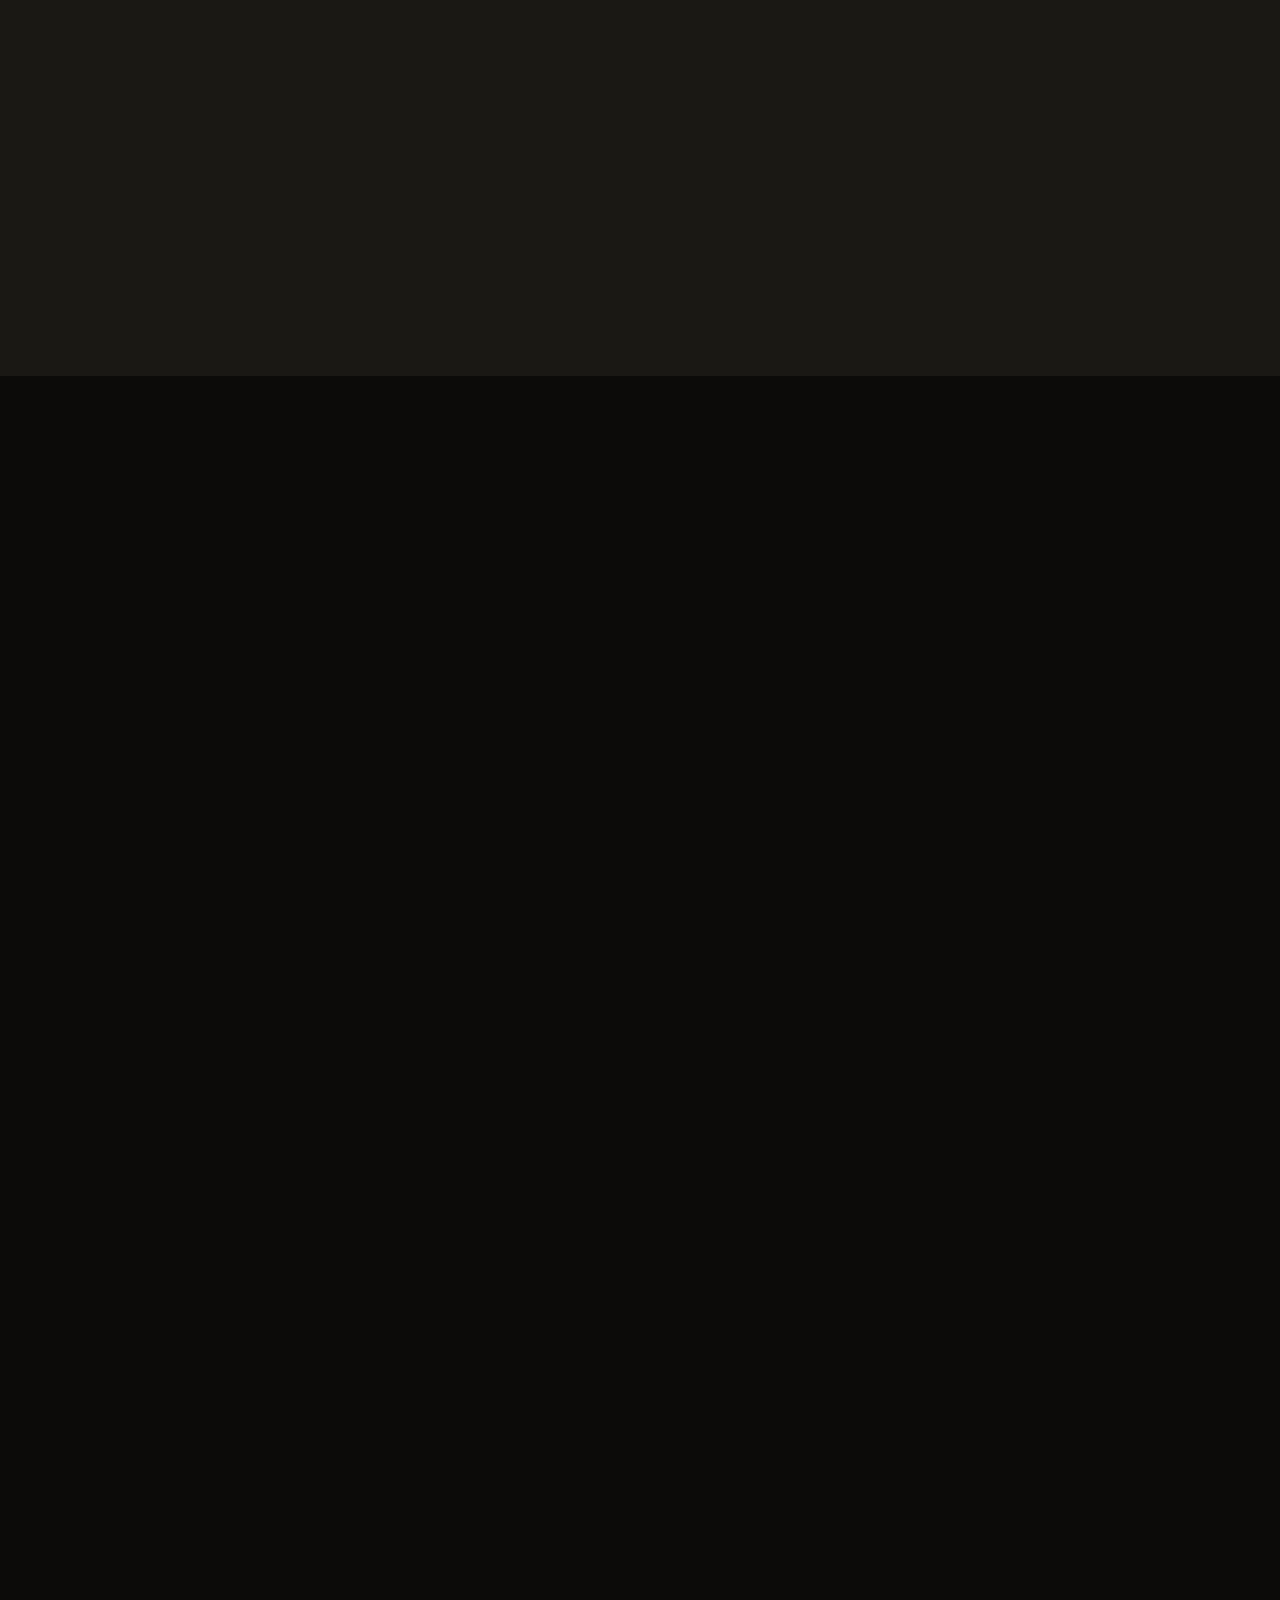
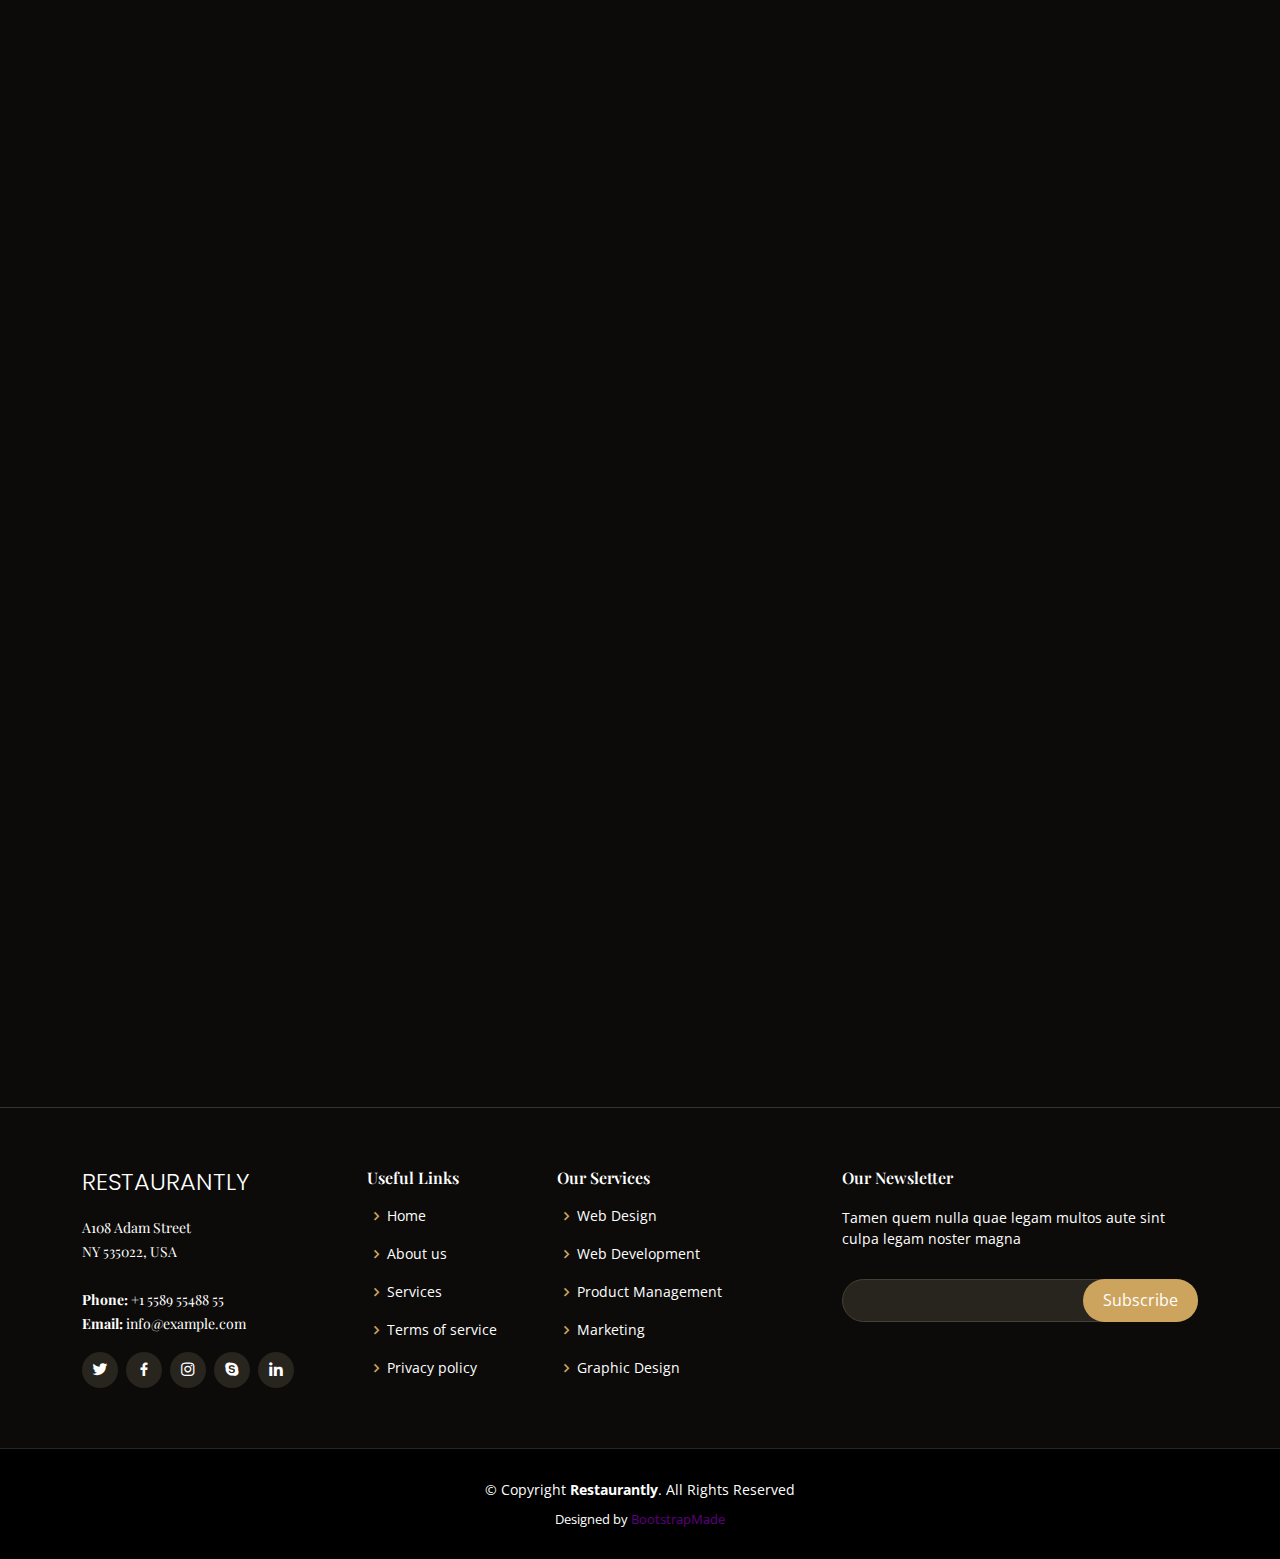
==== commit ababc1e3: "Update index.html" ====
--- a/index.html
+++ b/index.html
@@ -5,7 +5,7 @@
   <meta charset="utf-8">
   <meta content="width=device-width, initial-scale=1.0" name="viewport">
 
-  <title>Restaurantly Bootstrap Template - Index</title>
+  <title>YORIJORI</title>
   <meta content="" name="description">
   <meta content="" name="keywords">
 
@@ -62,7 +62,7 @@
 
       <!--<h1 class="logo me-auto me-lg-0"><a href="index.html"><img src="./assets/img/logo.png"  width="60px" height="60px"></a></h1>-->
       <!-- Uncomment below if you prefer to use an image logo -->
-      <a href="index.html" class="logo me-auto me-lg-0"><img src="assets/img/logo_1.png" alt="" class="img-fluid" width="60px" height="60px">YORIJORI</a>
+      <a href="index.html" class="logo me-auto me-lg-0"><img src="assets/img/logo_2.png" alt="" class="img-fluid" width="60px" height="60px">YORIJORI</a>
 
       <nav id="navbar" class="navbar order-last order-lg-0">
         <ul>
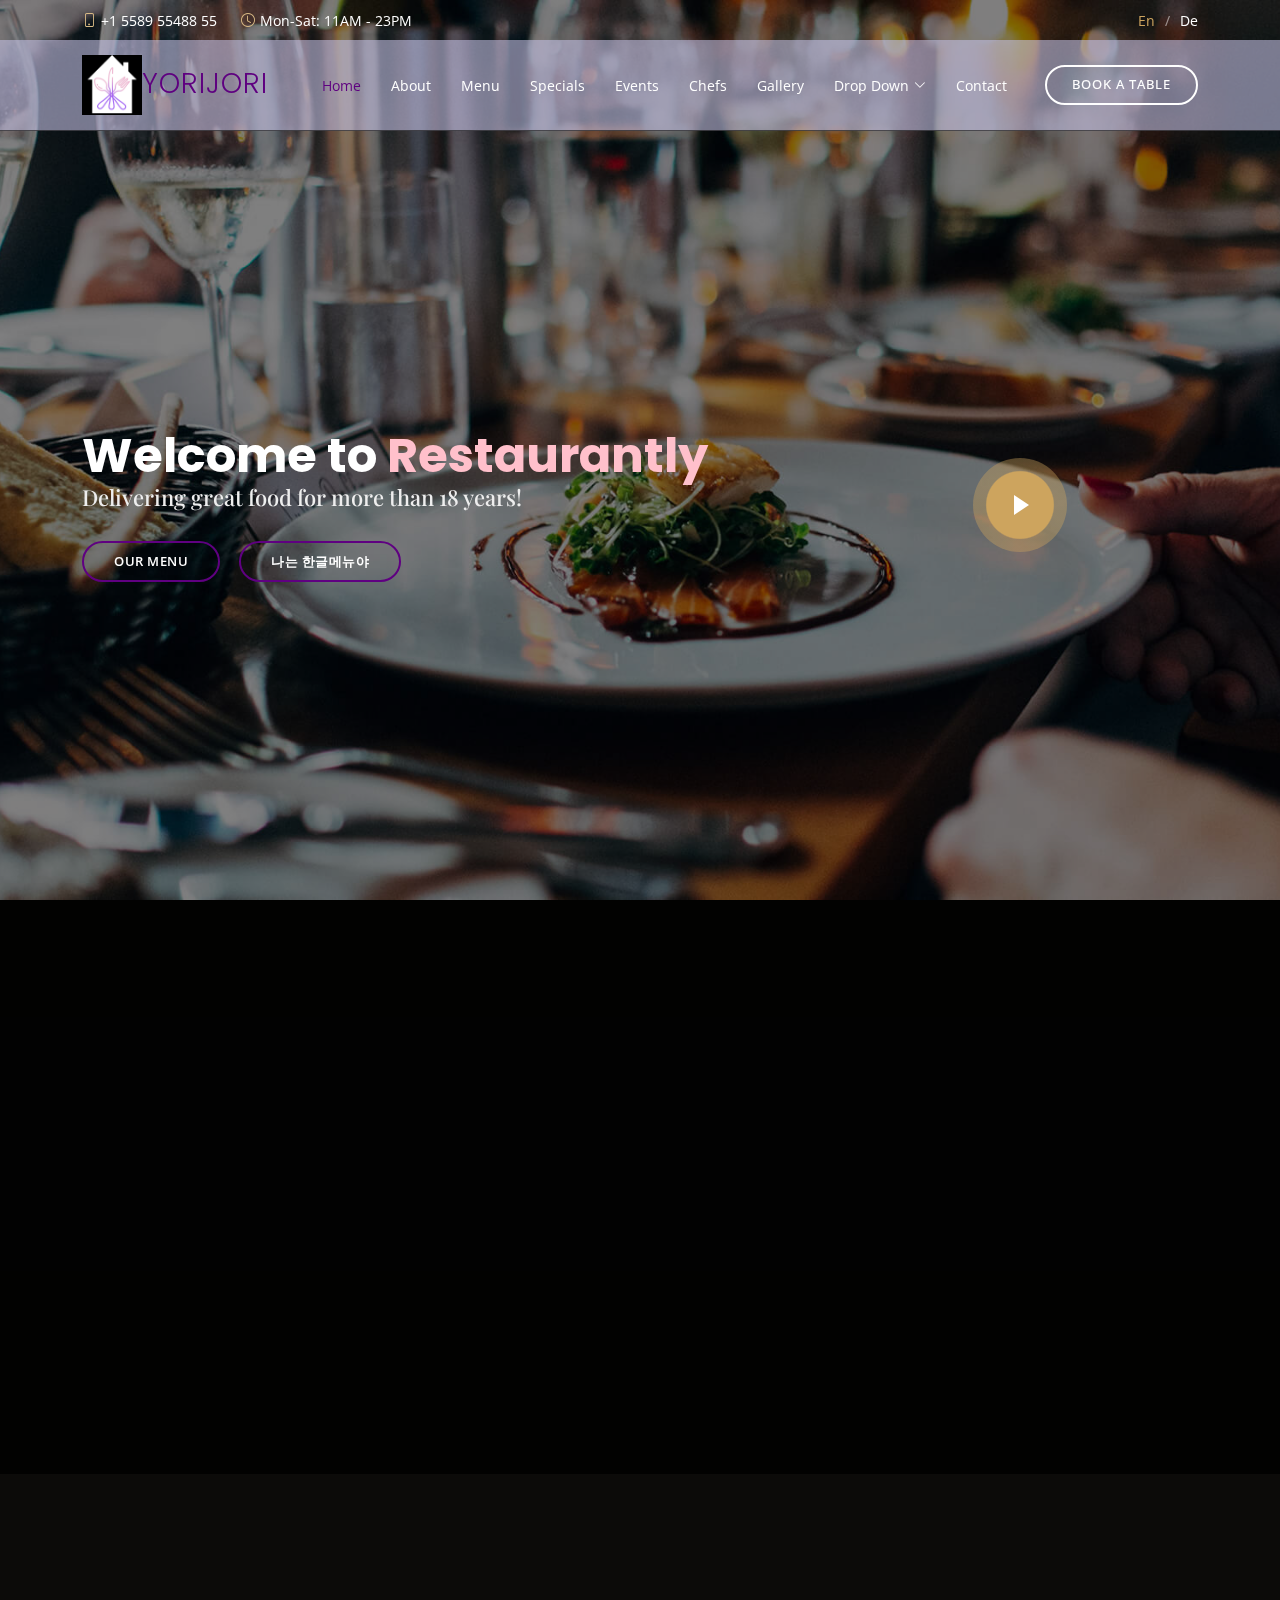
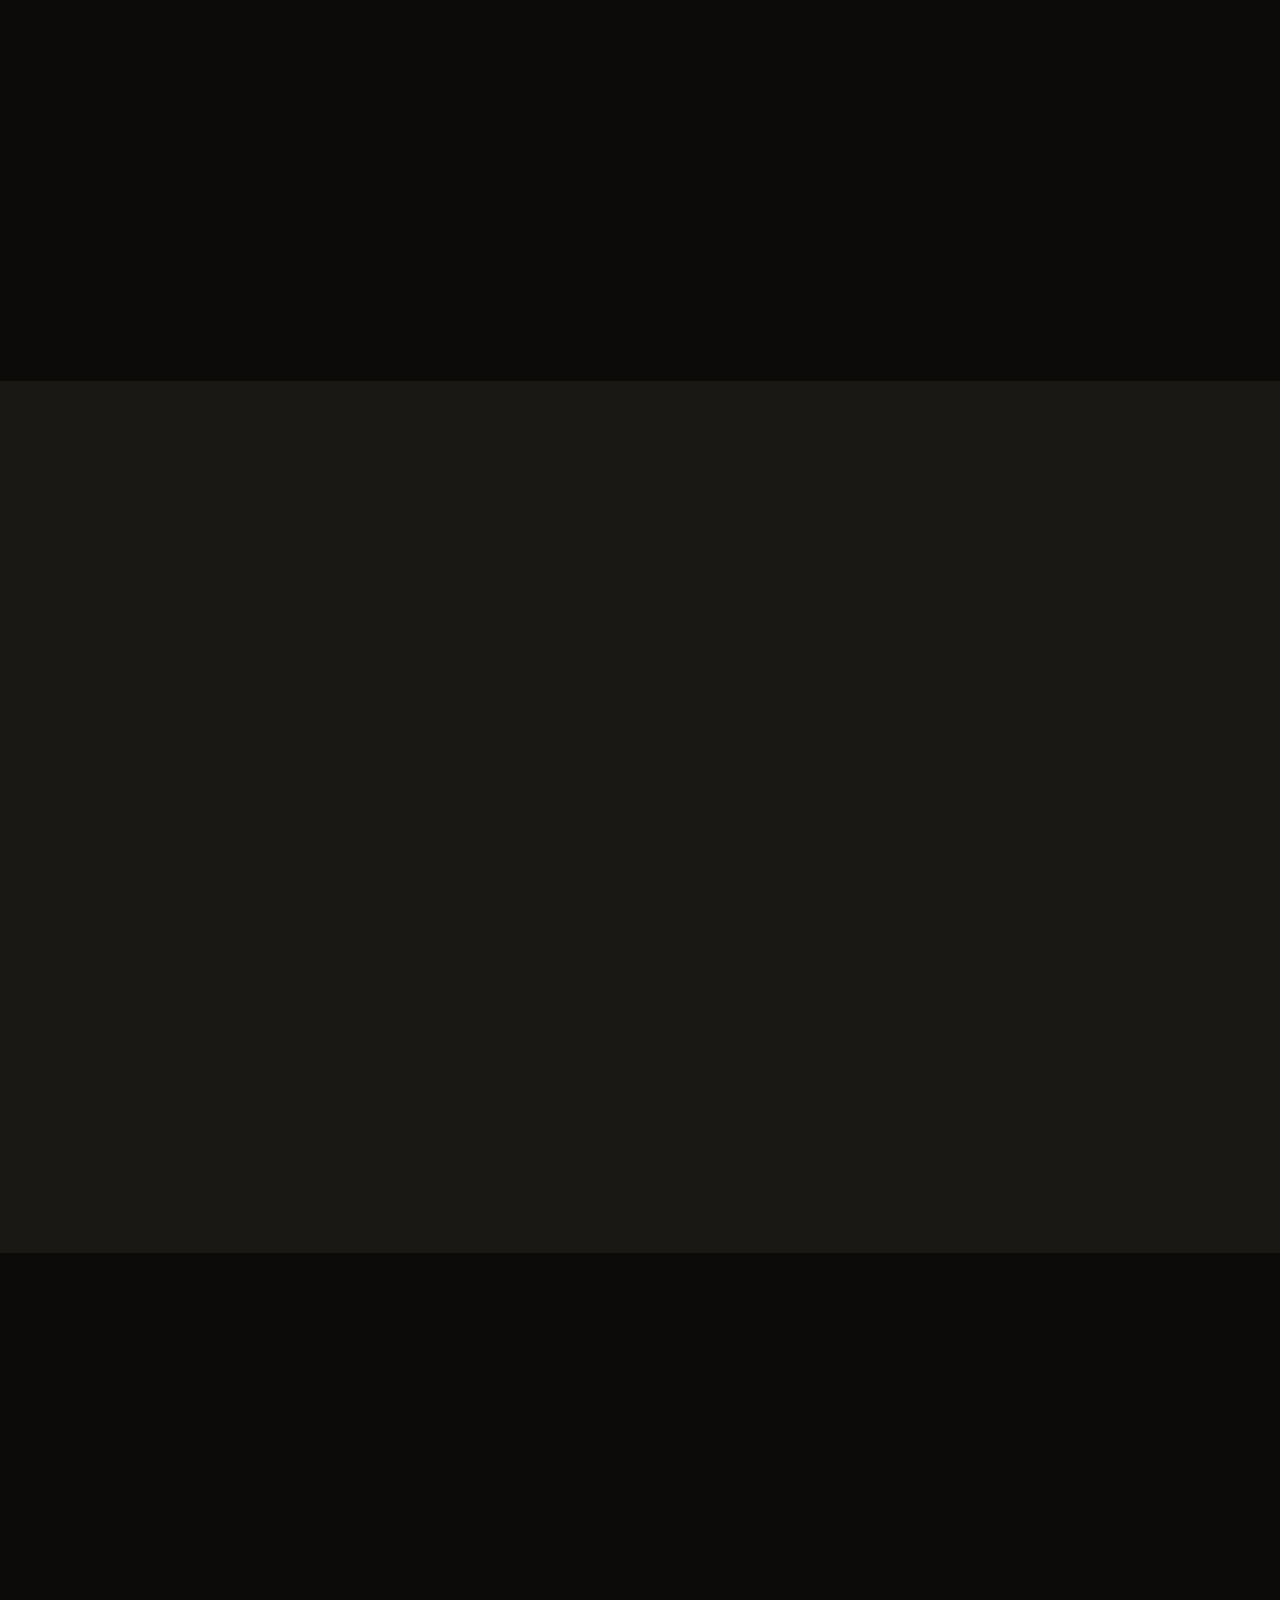
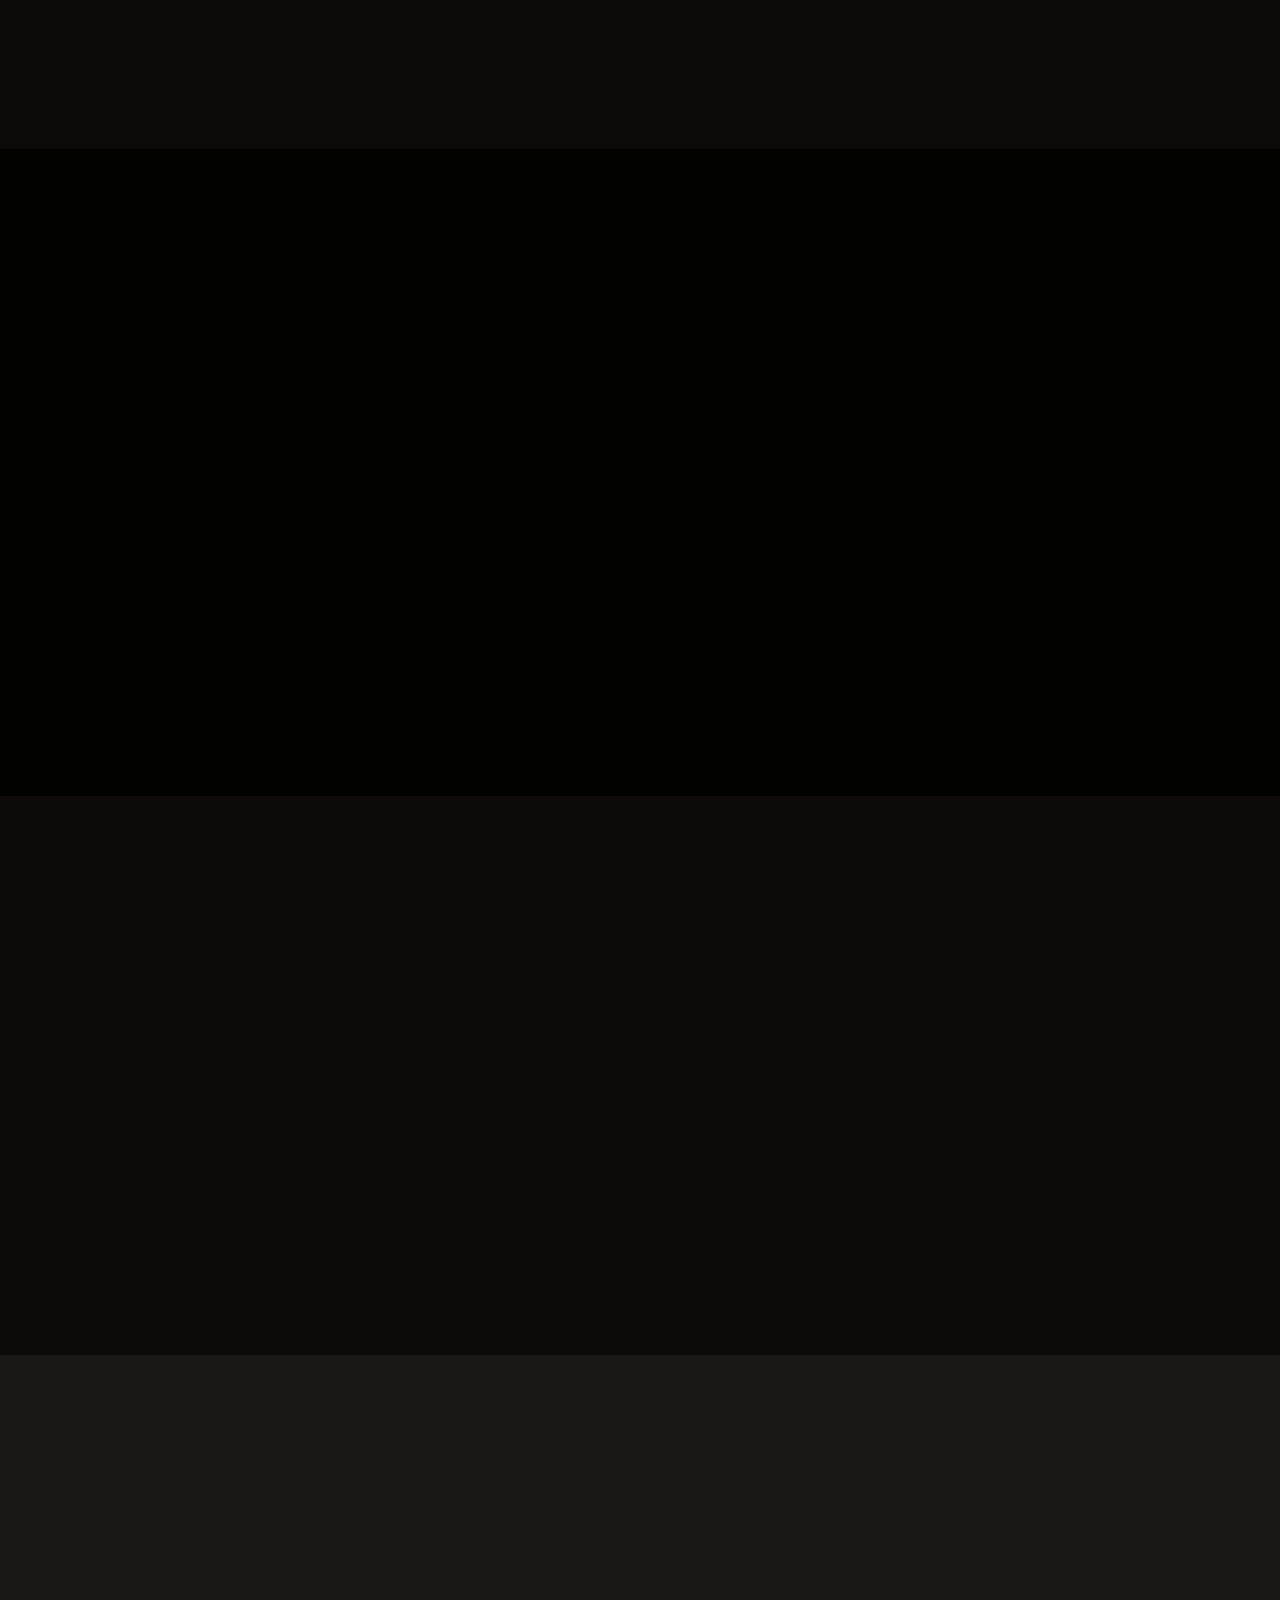
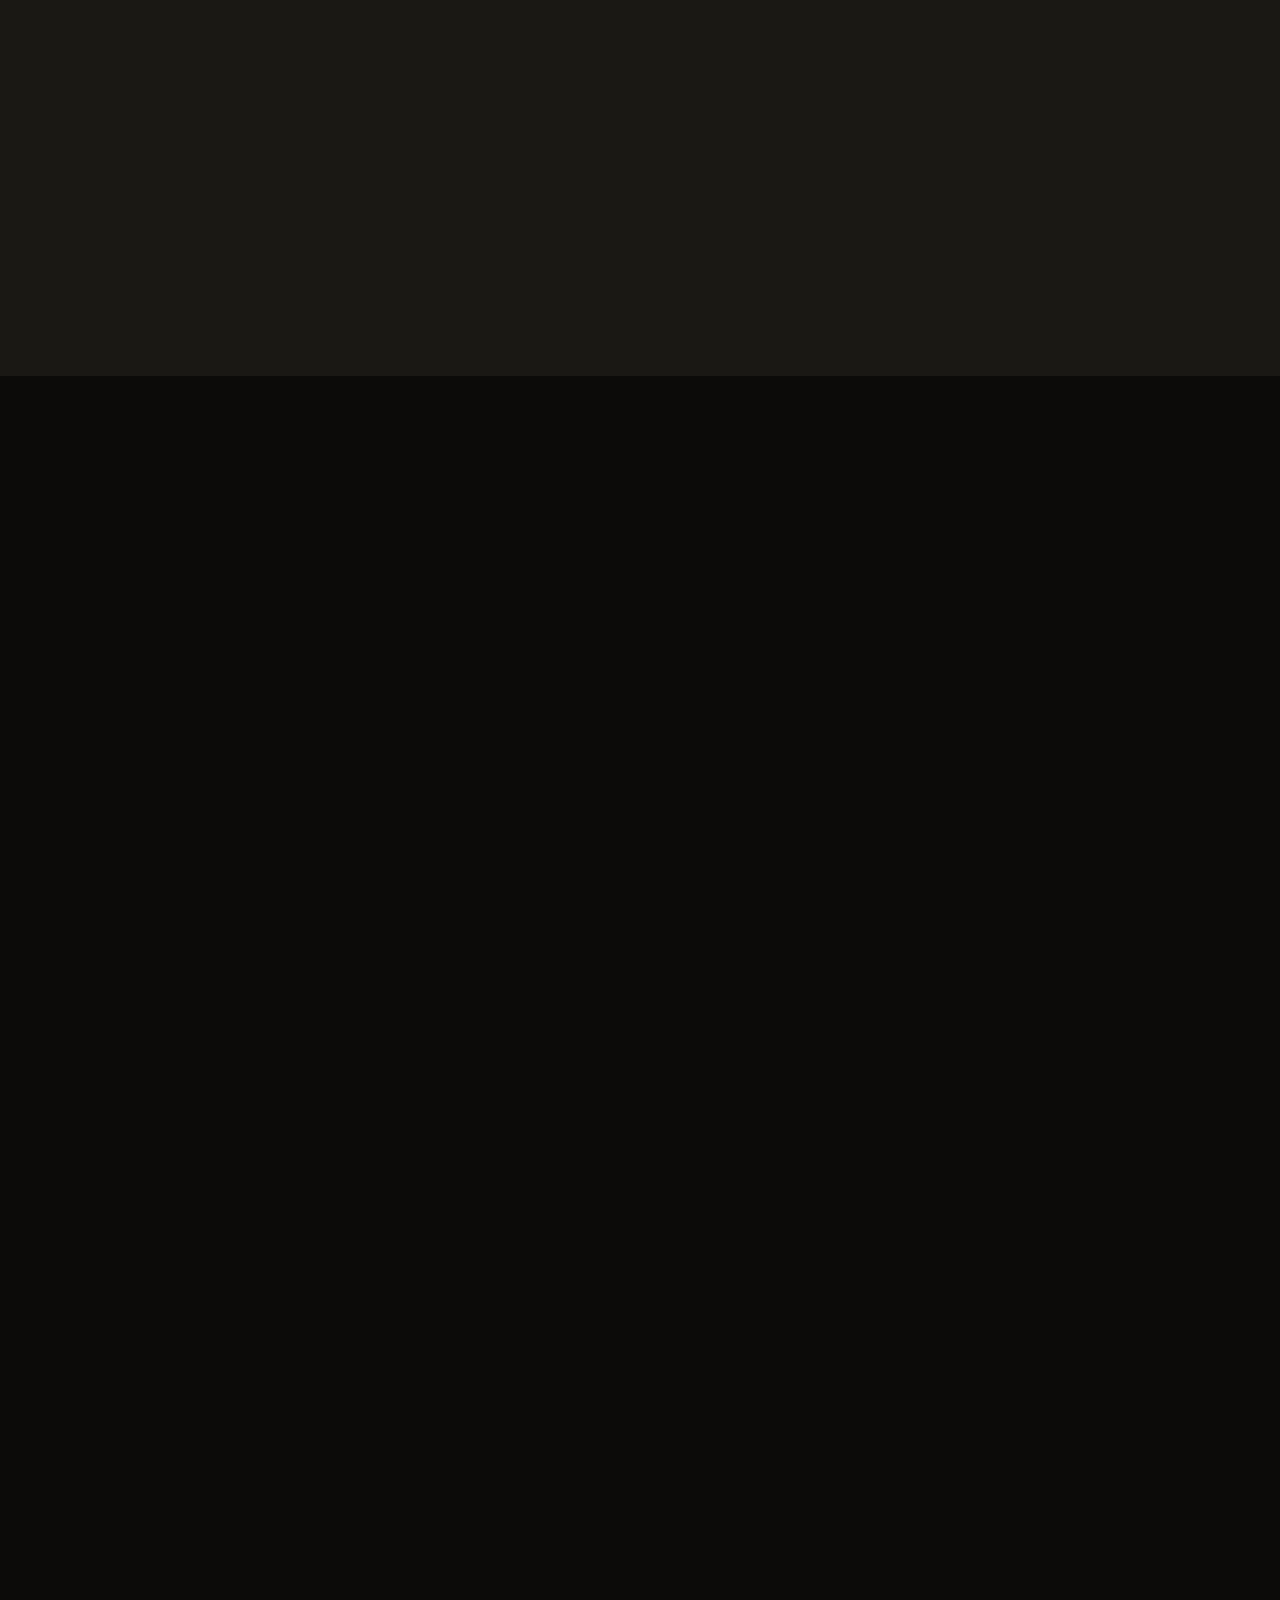
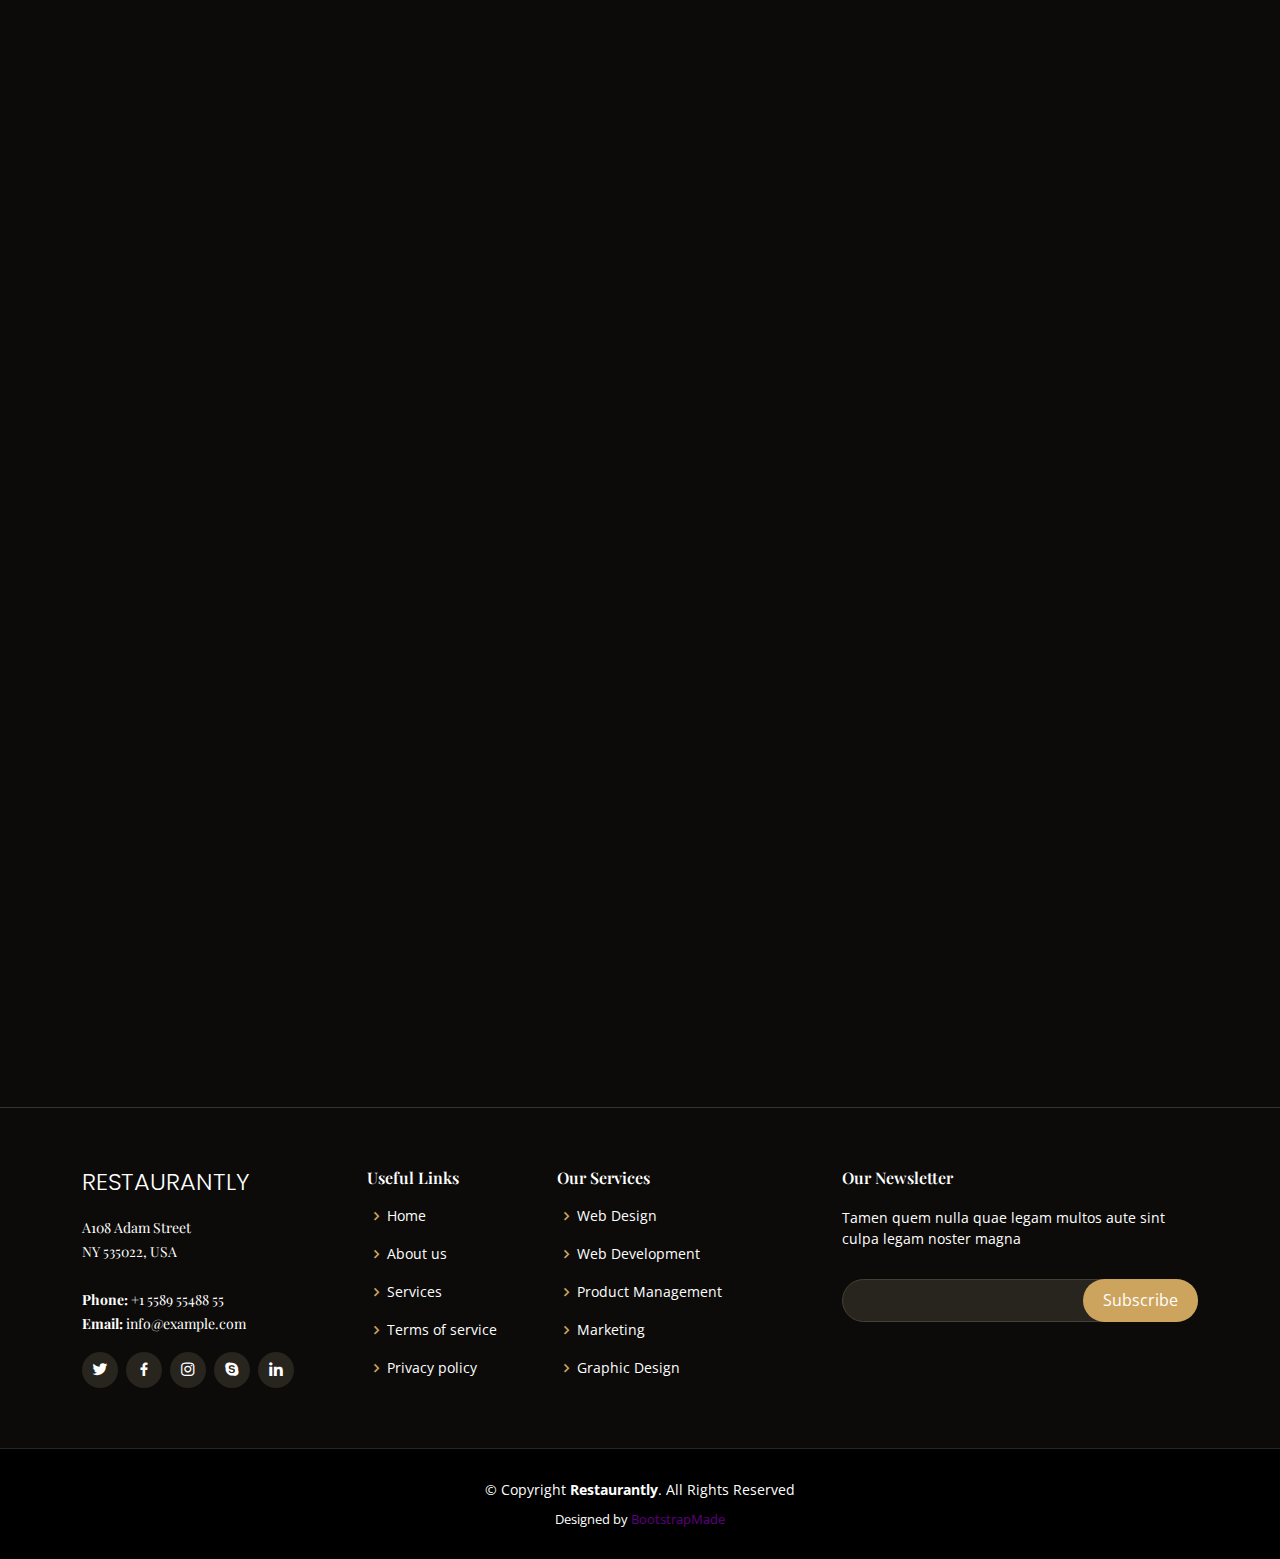
==== commit b3853c2a: "commit" ====
--- a/index.html
+++ b/index.html
@@ -62,12 +62,12 @@
 
       <!--<h1 class="logo me-auto me-lg-0"><a href="index.html"><img src="./assets/img/logo.png"  width="60px" height="60px"></a></h1>-->
       <!-- Uncomment below if you prefer to use an image logo -->
-      <a href="index.html" class="logo me-auto me-lg-0"><img src="assets/img/logo_2.png" alt="" class="img-fluid" width="60px" height="60px">YORIJORI</a>
+      <a href="index.html" class="logo me-auto me-lg-0"><img src="assets/img/logo_1.png" alt="" class="img-fluid" width="60px" height="60px">YORIJORI</a>
 
       <nav id="navbar" class="navbar order-last order-lg-0">
         <ul>
           <li><a class="nav-link scrollto active" href="#hero">Home</a></li>
-          <li><a class="nav-link scrollto" href="#about">About</a></li>
+          <li><a class="nav-link scrollto" href="./inner-page.html">About</a></li>
           <li><a class="nav-link scrollto" href="#menu">Menu</a></li>
           <li><a class="nav-link scrollto" href="#specials">Specials</a></li>
           <li><a class="nav-link scrollto" href="#events">Events</a></li>
@@ -972,4 +972,4 @@
 
 </body>
 
-</html>
+</html>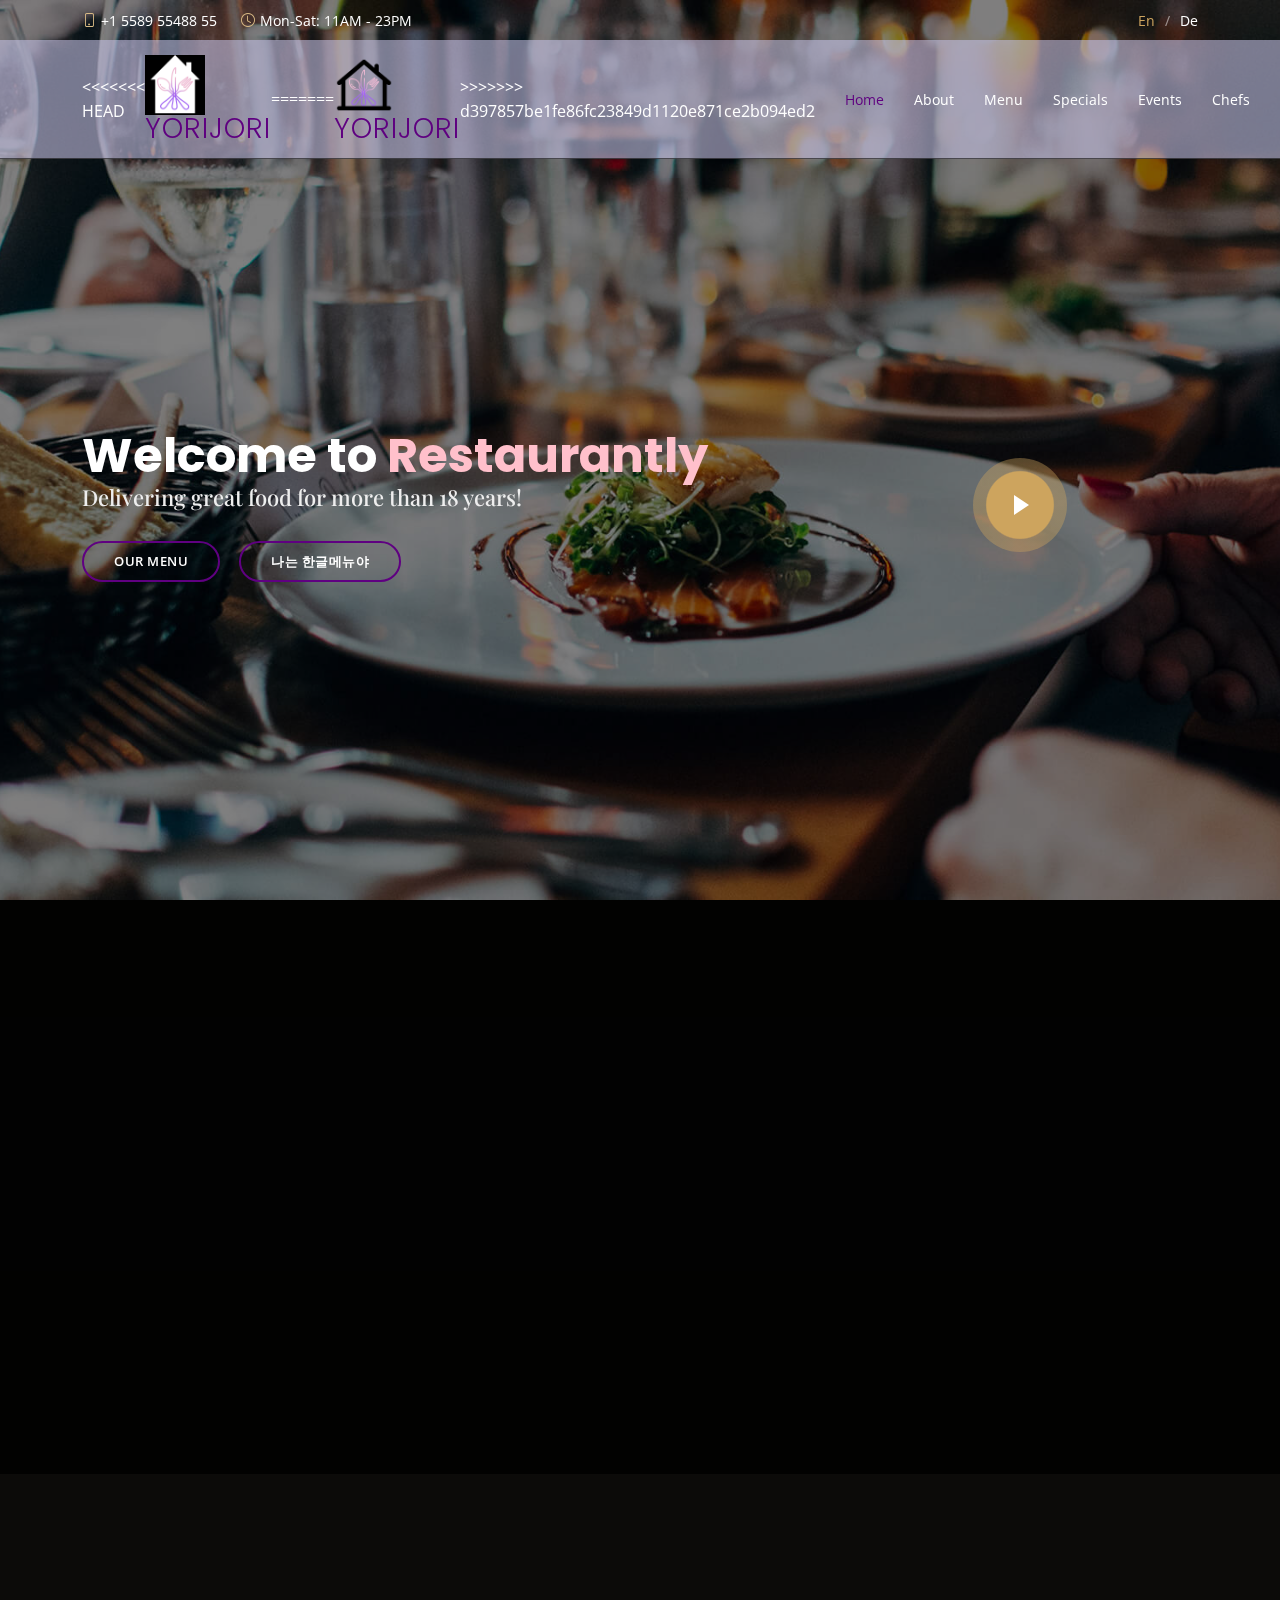
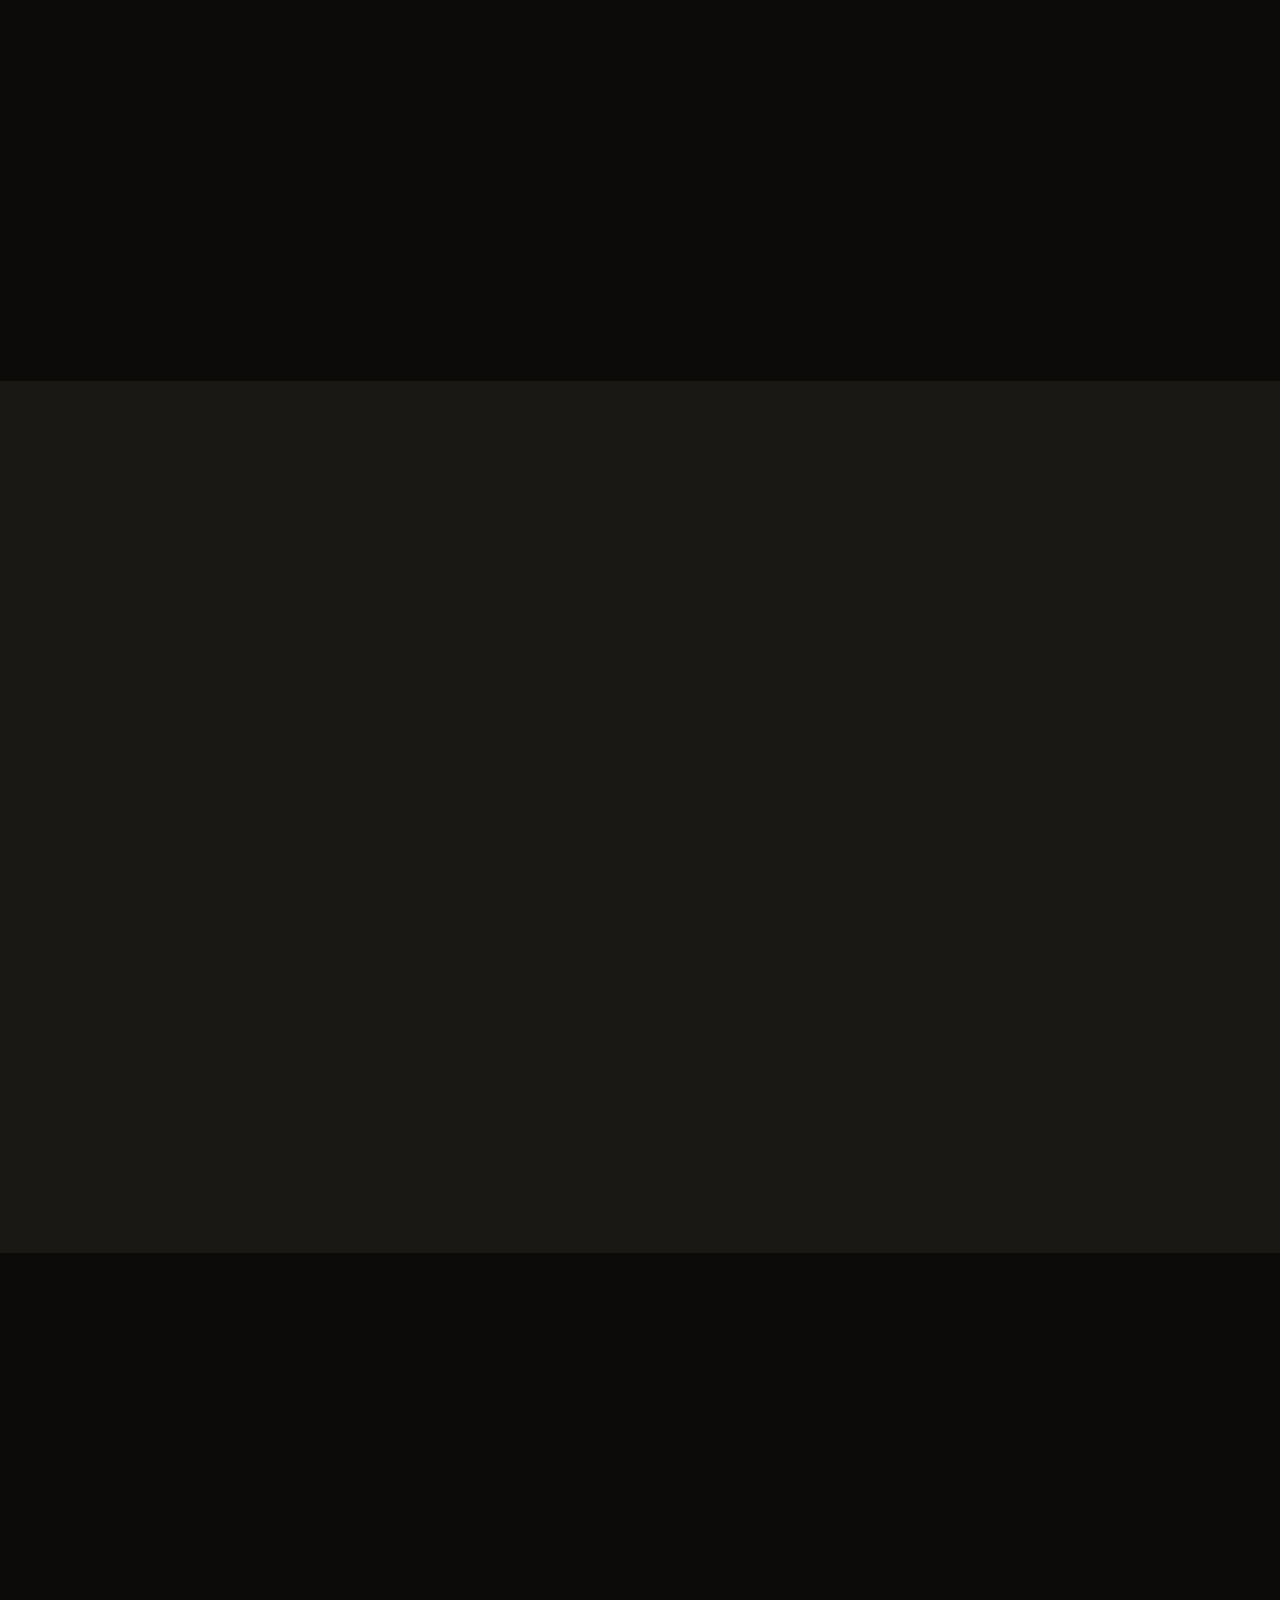
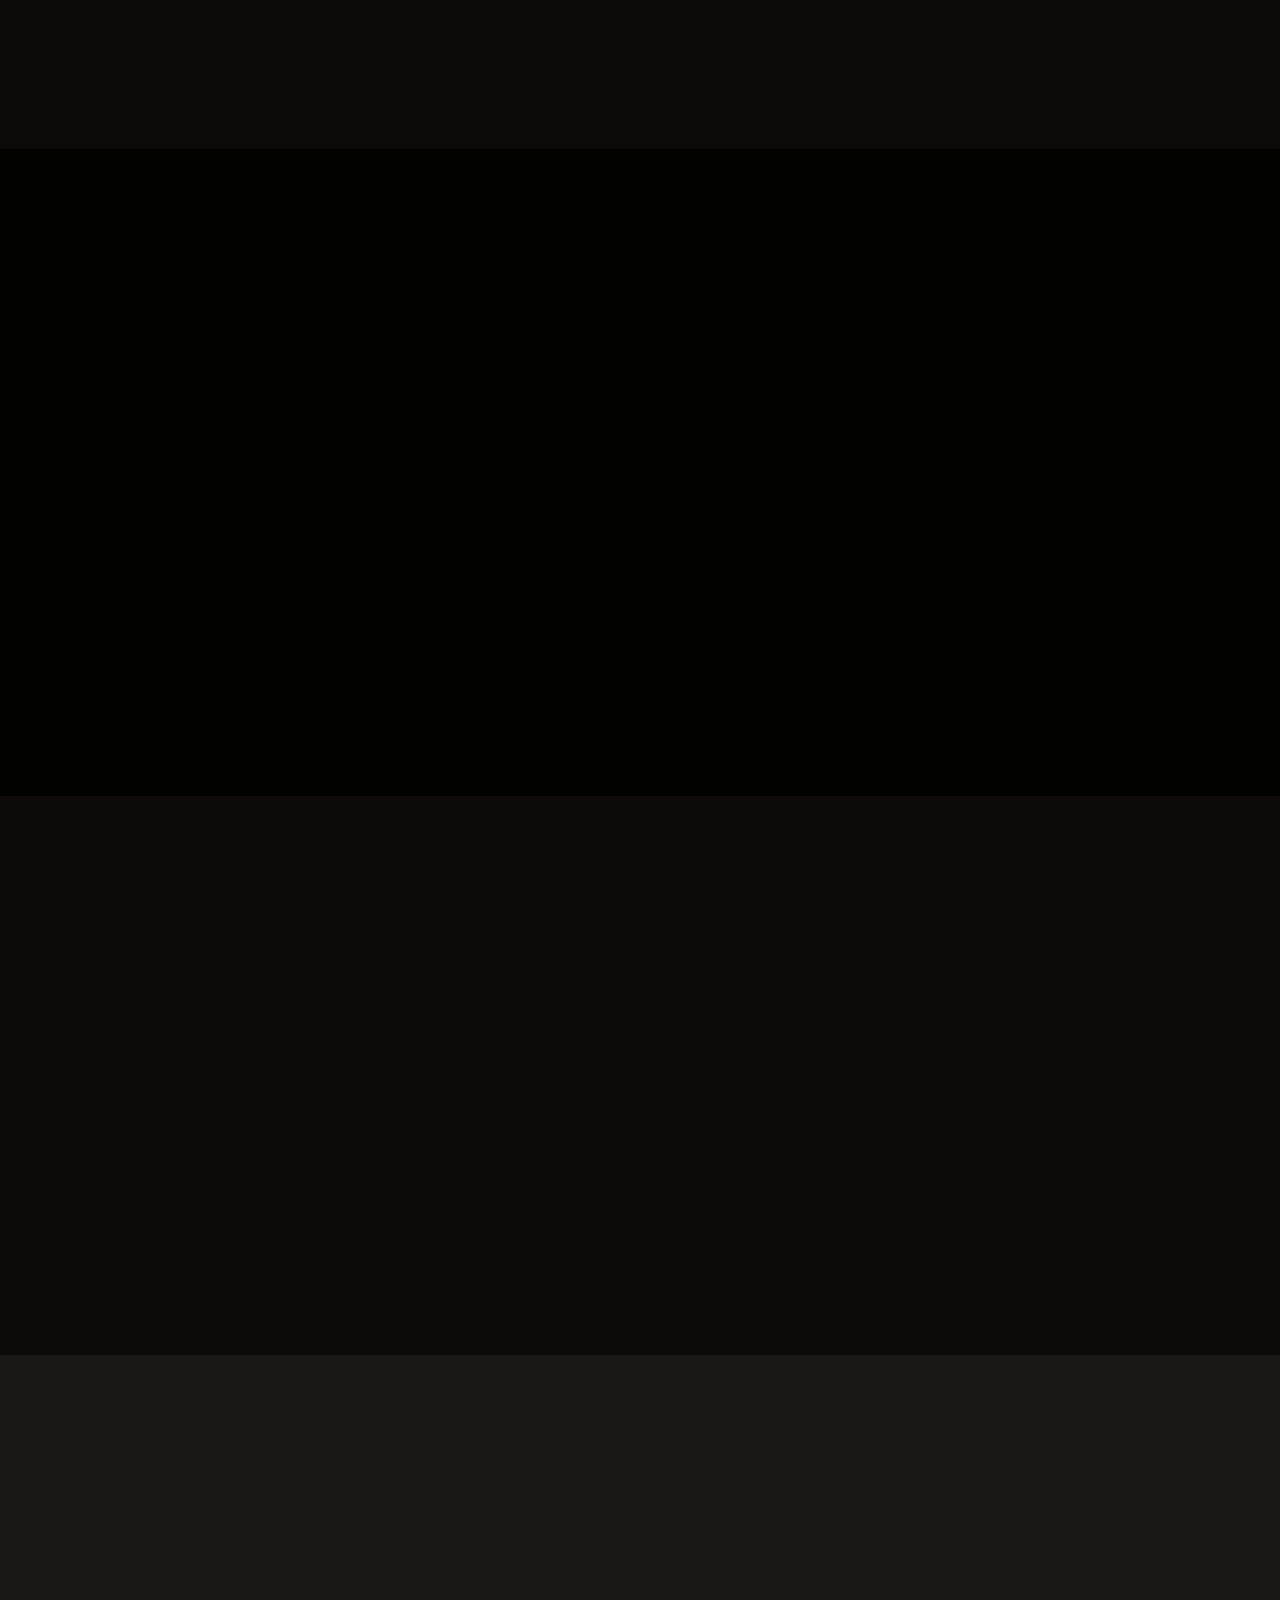
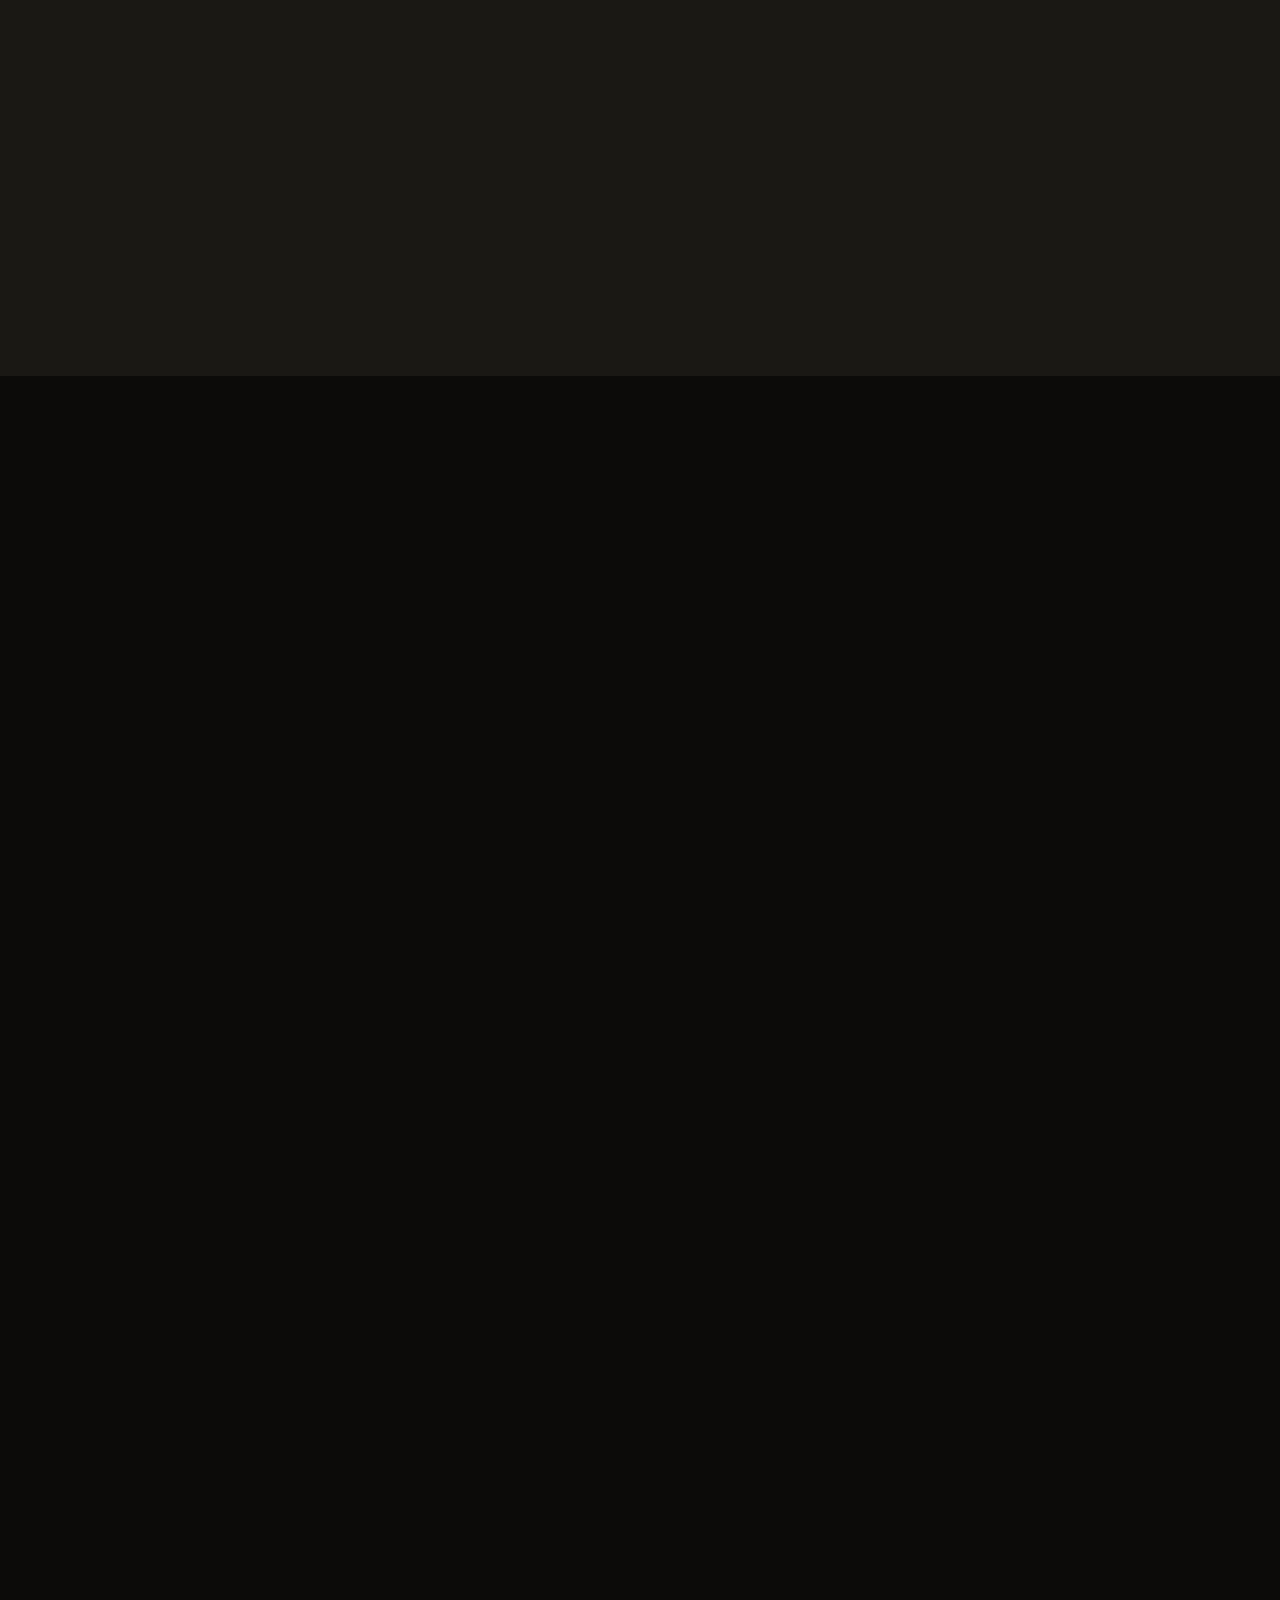
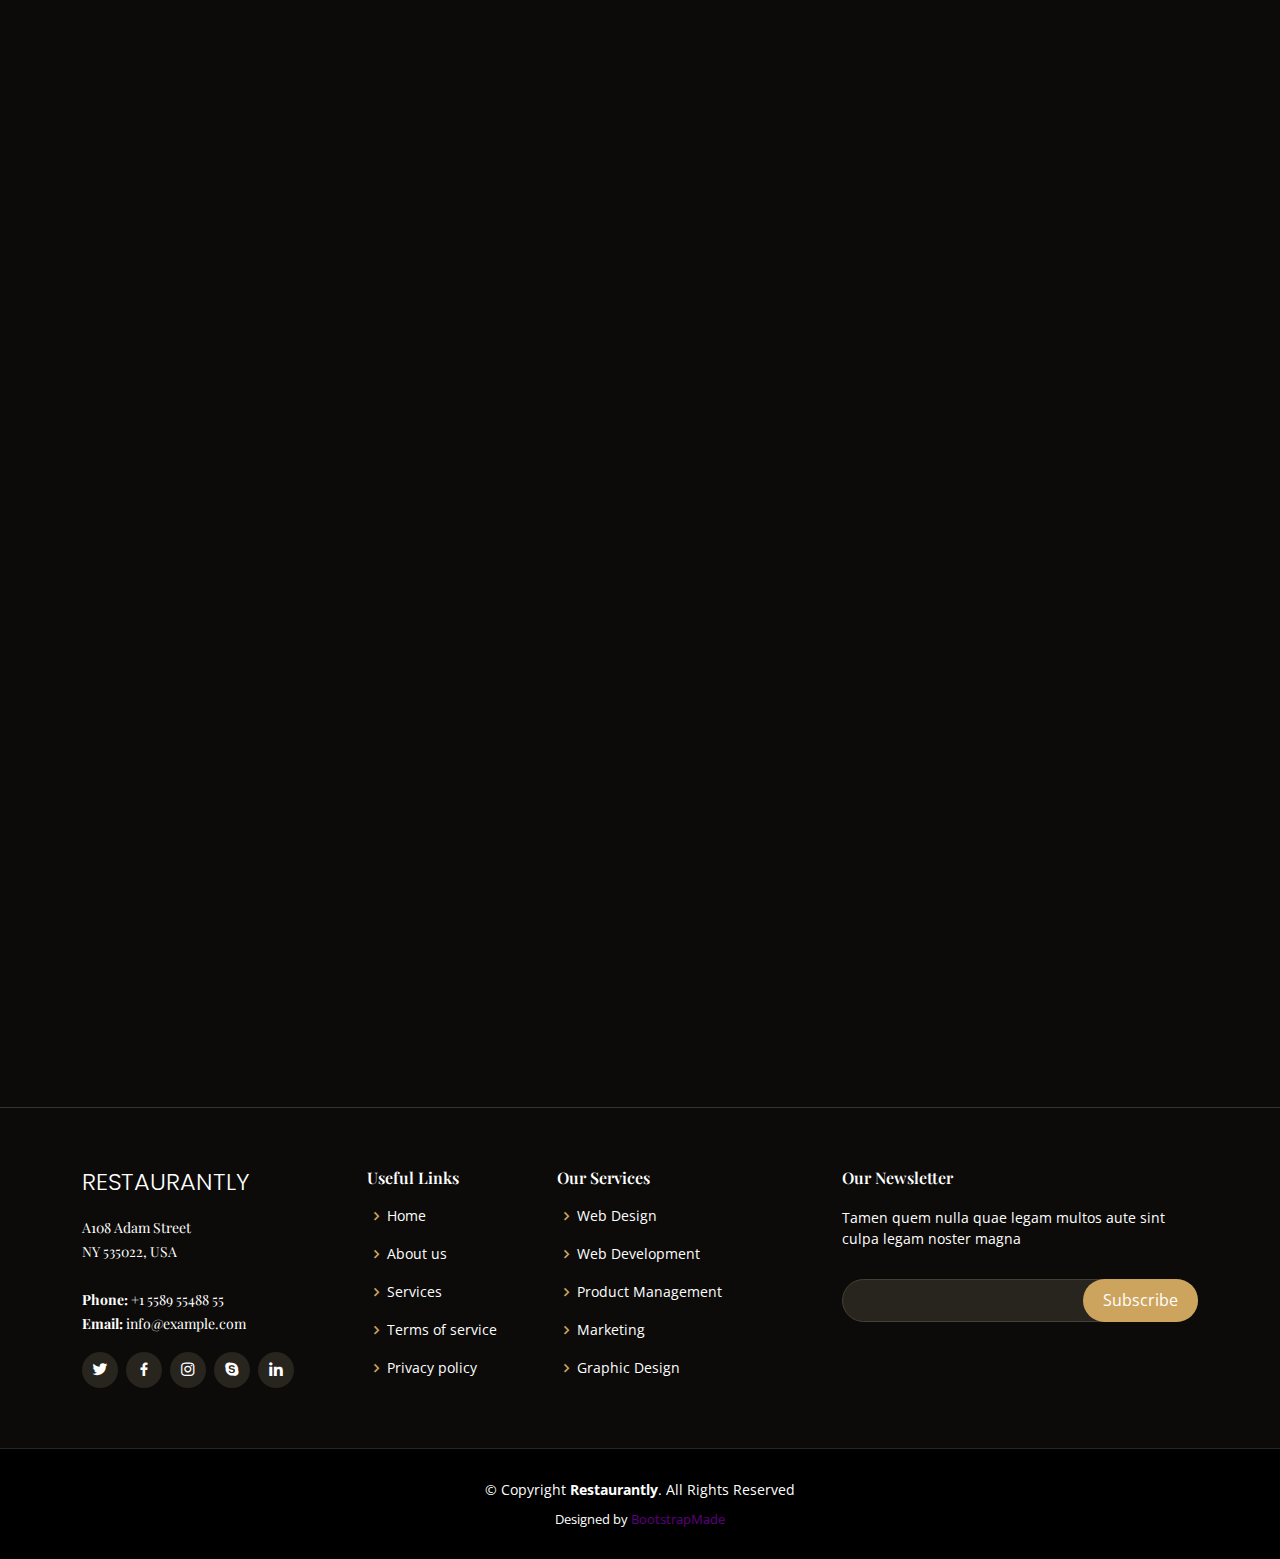
==== commit 3b3a439e: "123" ====
--- a/index.html
+++ b/index.html
@@ -62,7 +62,11 @@
 
       <!--<h1 class="logo me-auto me-lg-0"><a href="index.html"><img src="./assets/img/logo.png"  width="60px" height="60px"></a></h1>-->
       <!-- Uncomment below if you prefer to use an image logo -->
+<<<<<<< HEAD
       <a href="index.html" class="logo me-auto me-lg-0"><img src="assets/img/logo_1.png" alt="" class="img-fluid" width="60px" height="60px">YORIJORI</a>
+=======
+      <a href="index.html" class="logo me-auto me-lg-0"><img src="assets/img/logo_2.png" alt="" class="img-fluid" width="60px" height="60px">YORIJORI</a>
+>>>>>>> d397857be1fe86fc23849d1120e871ce2b094ed2
 
       <nav id="navbar" class="navbar order-last order-lg-0">
         <ul>
@@ -972,4 +976,4 @@
 
 </body>
 
-</html>+</html>
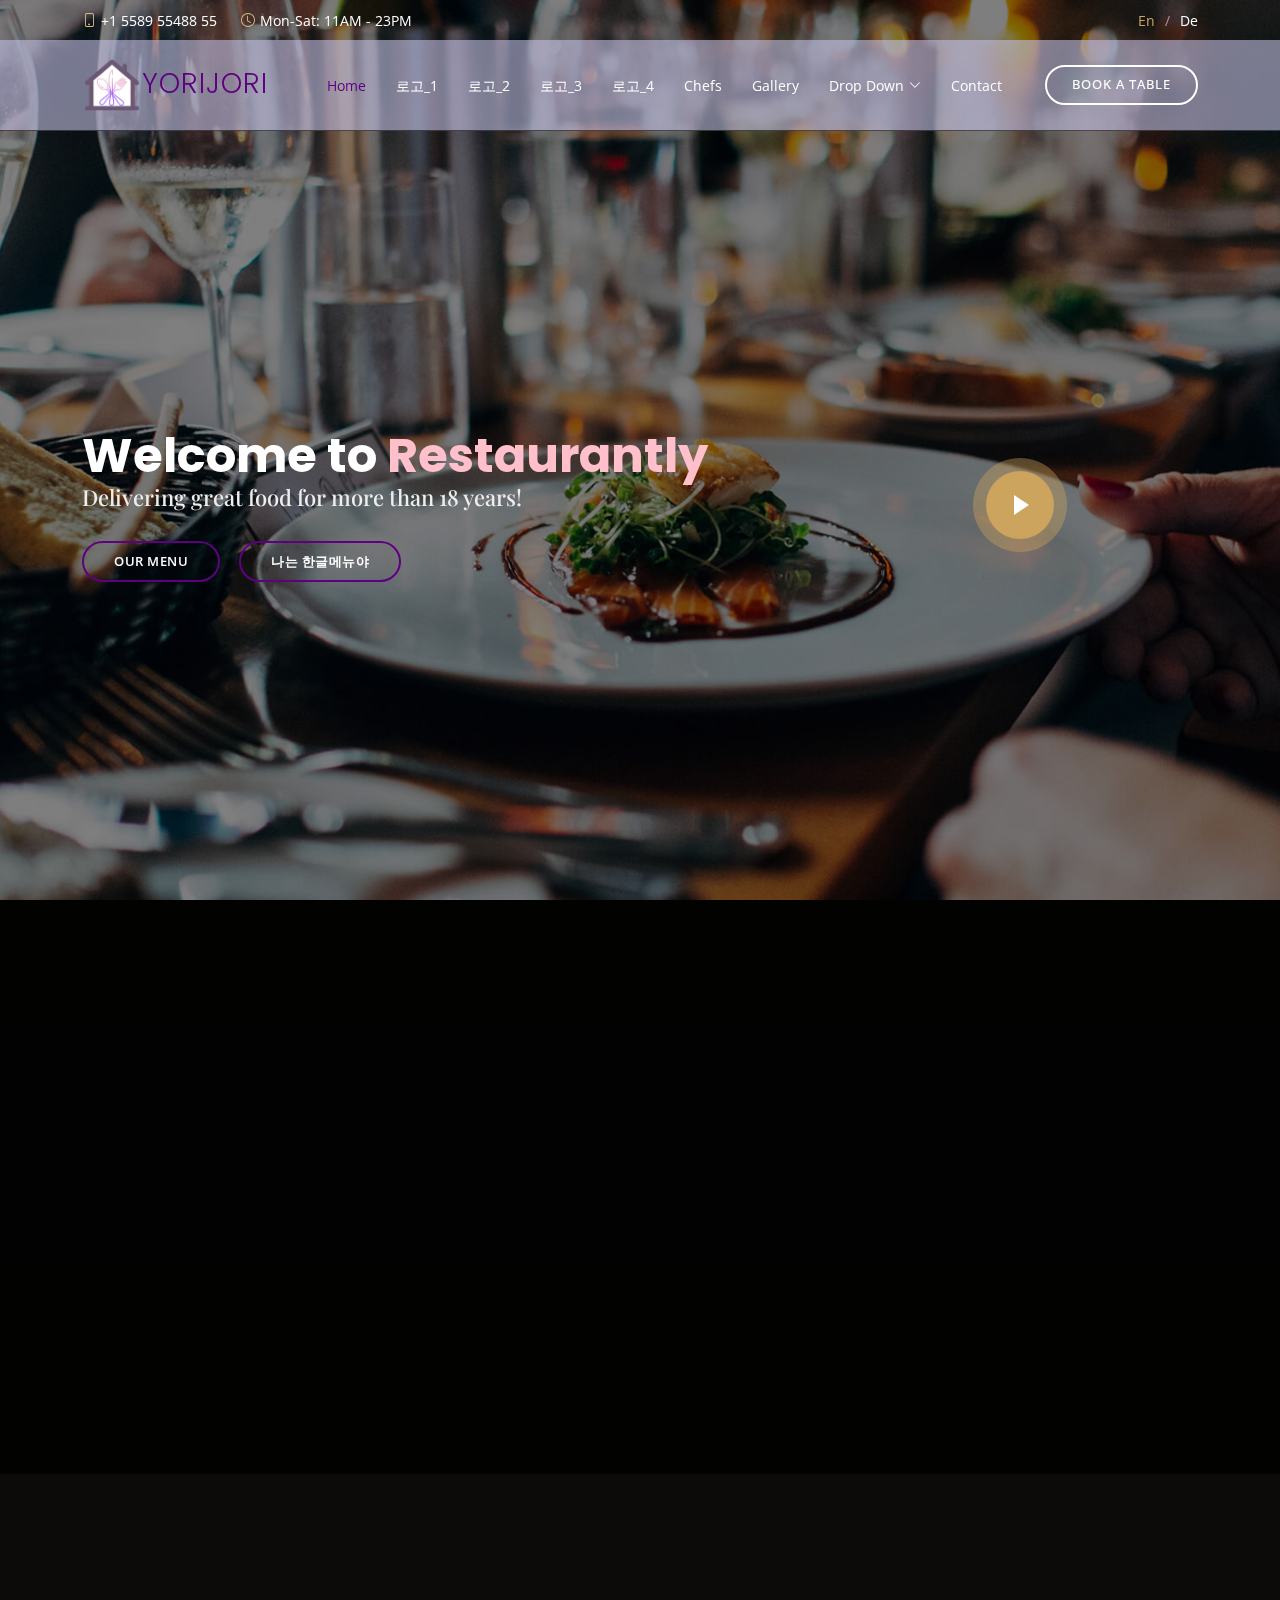
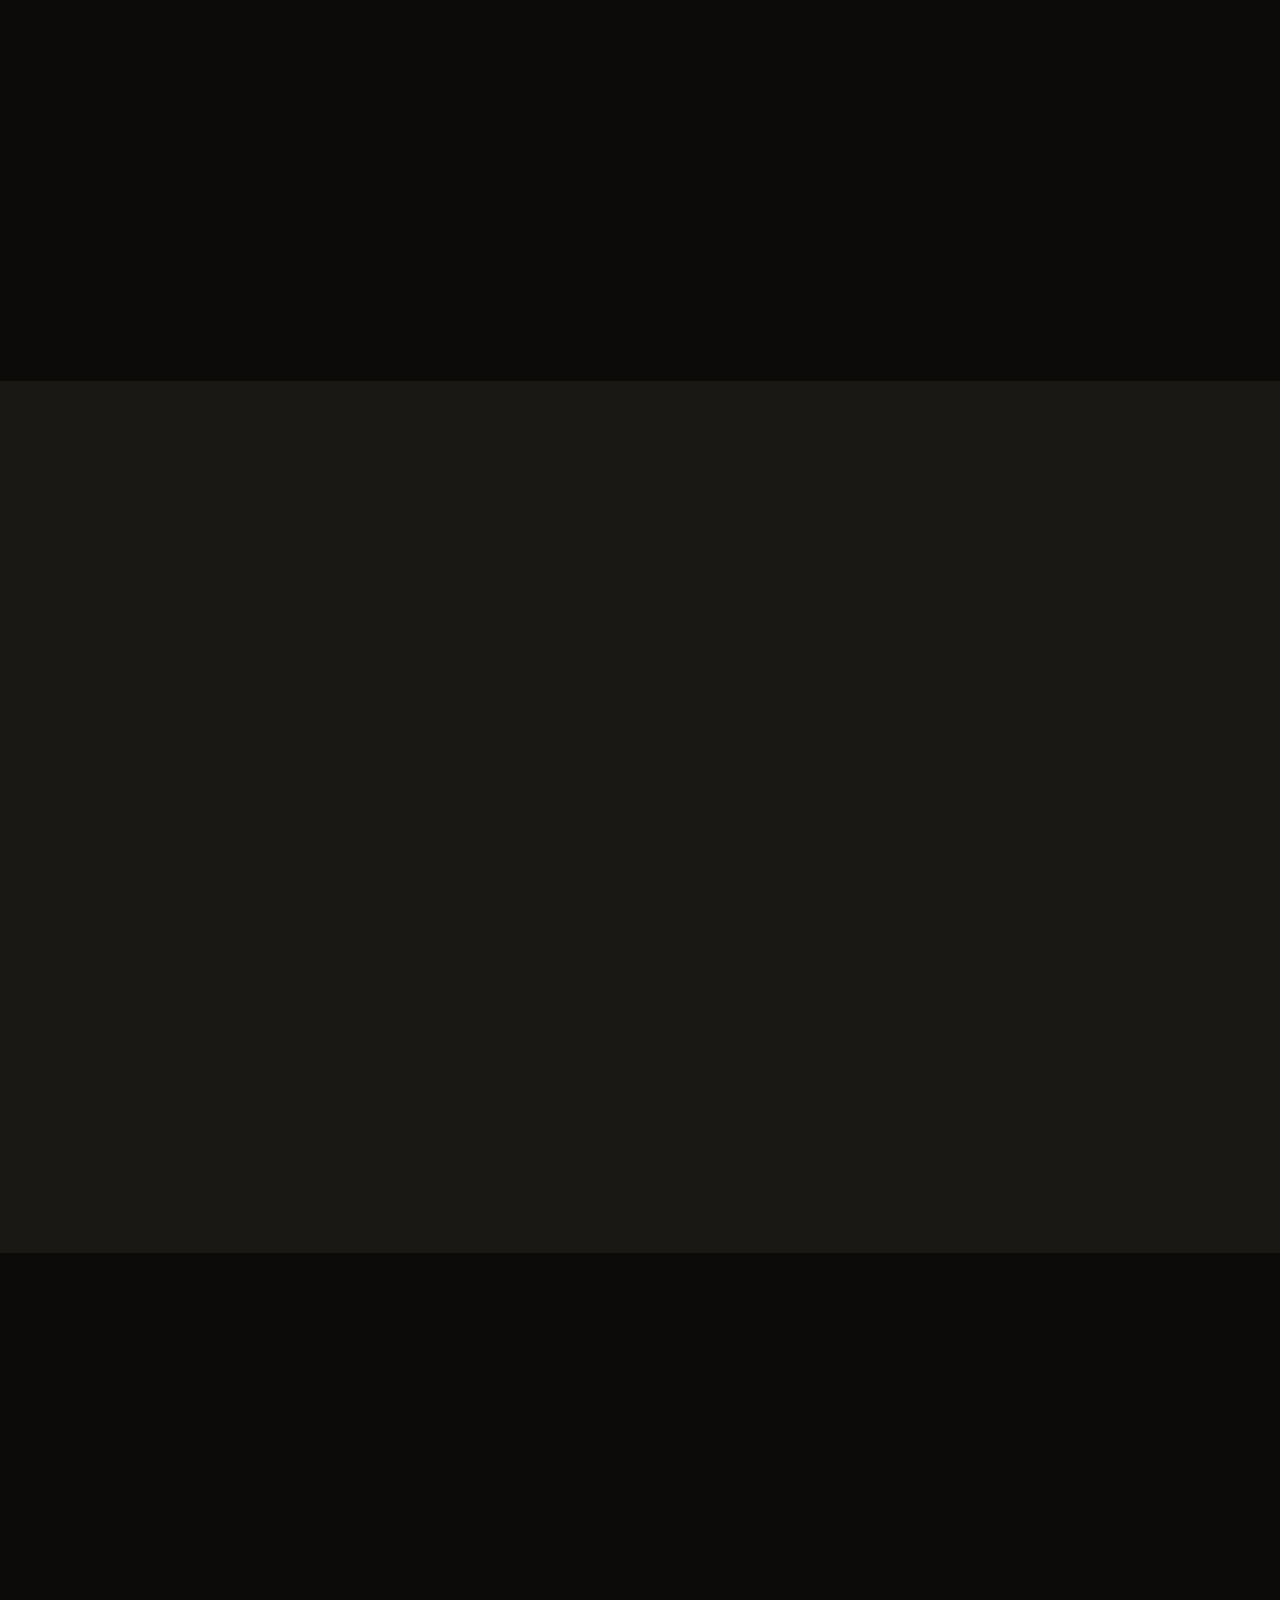
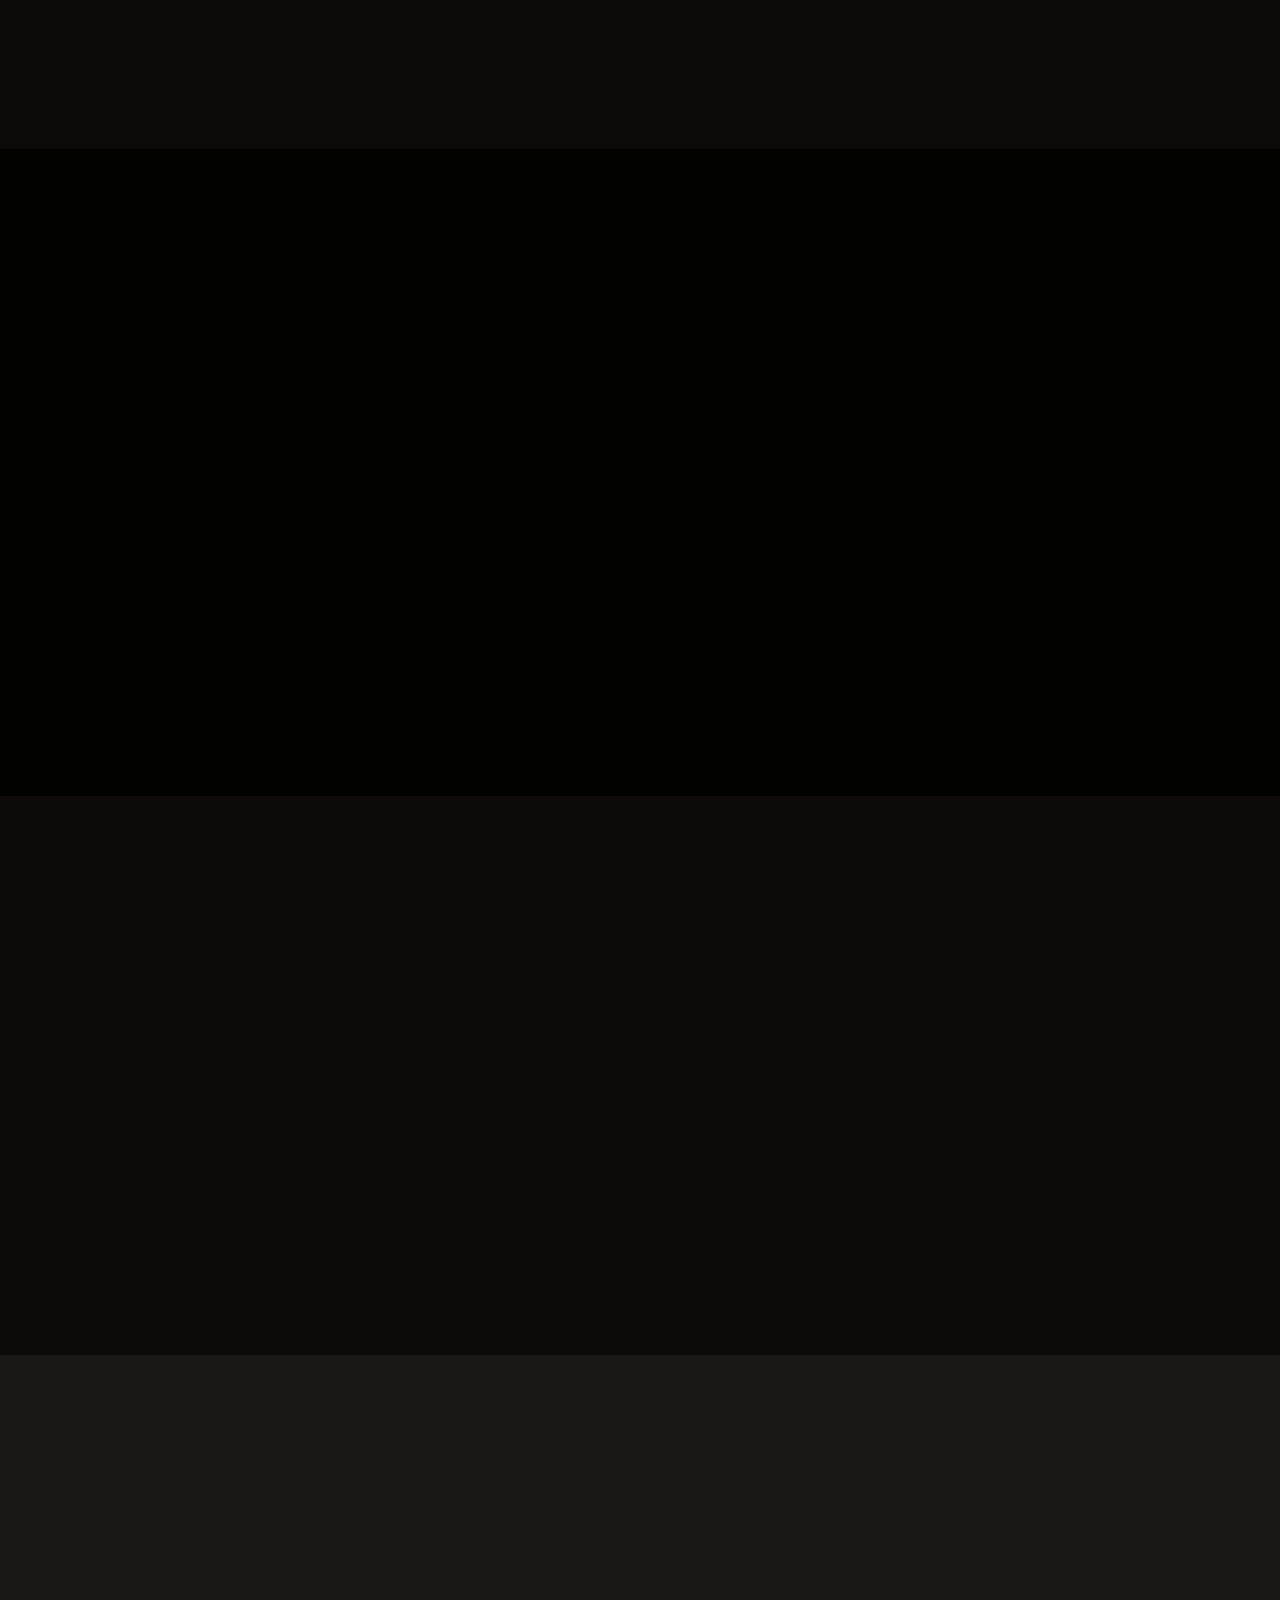
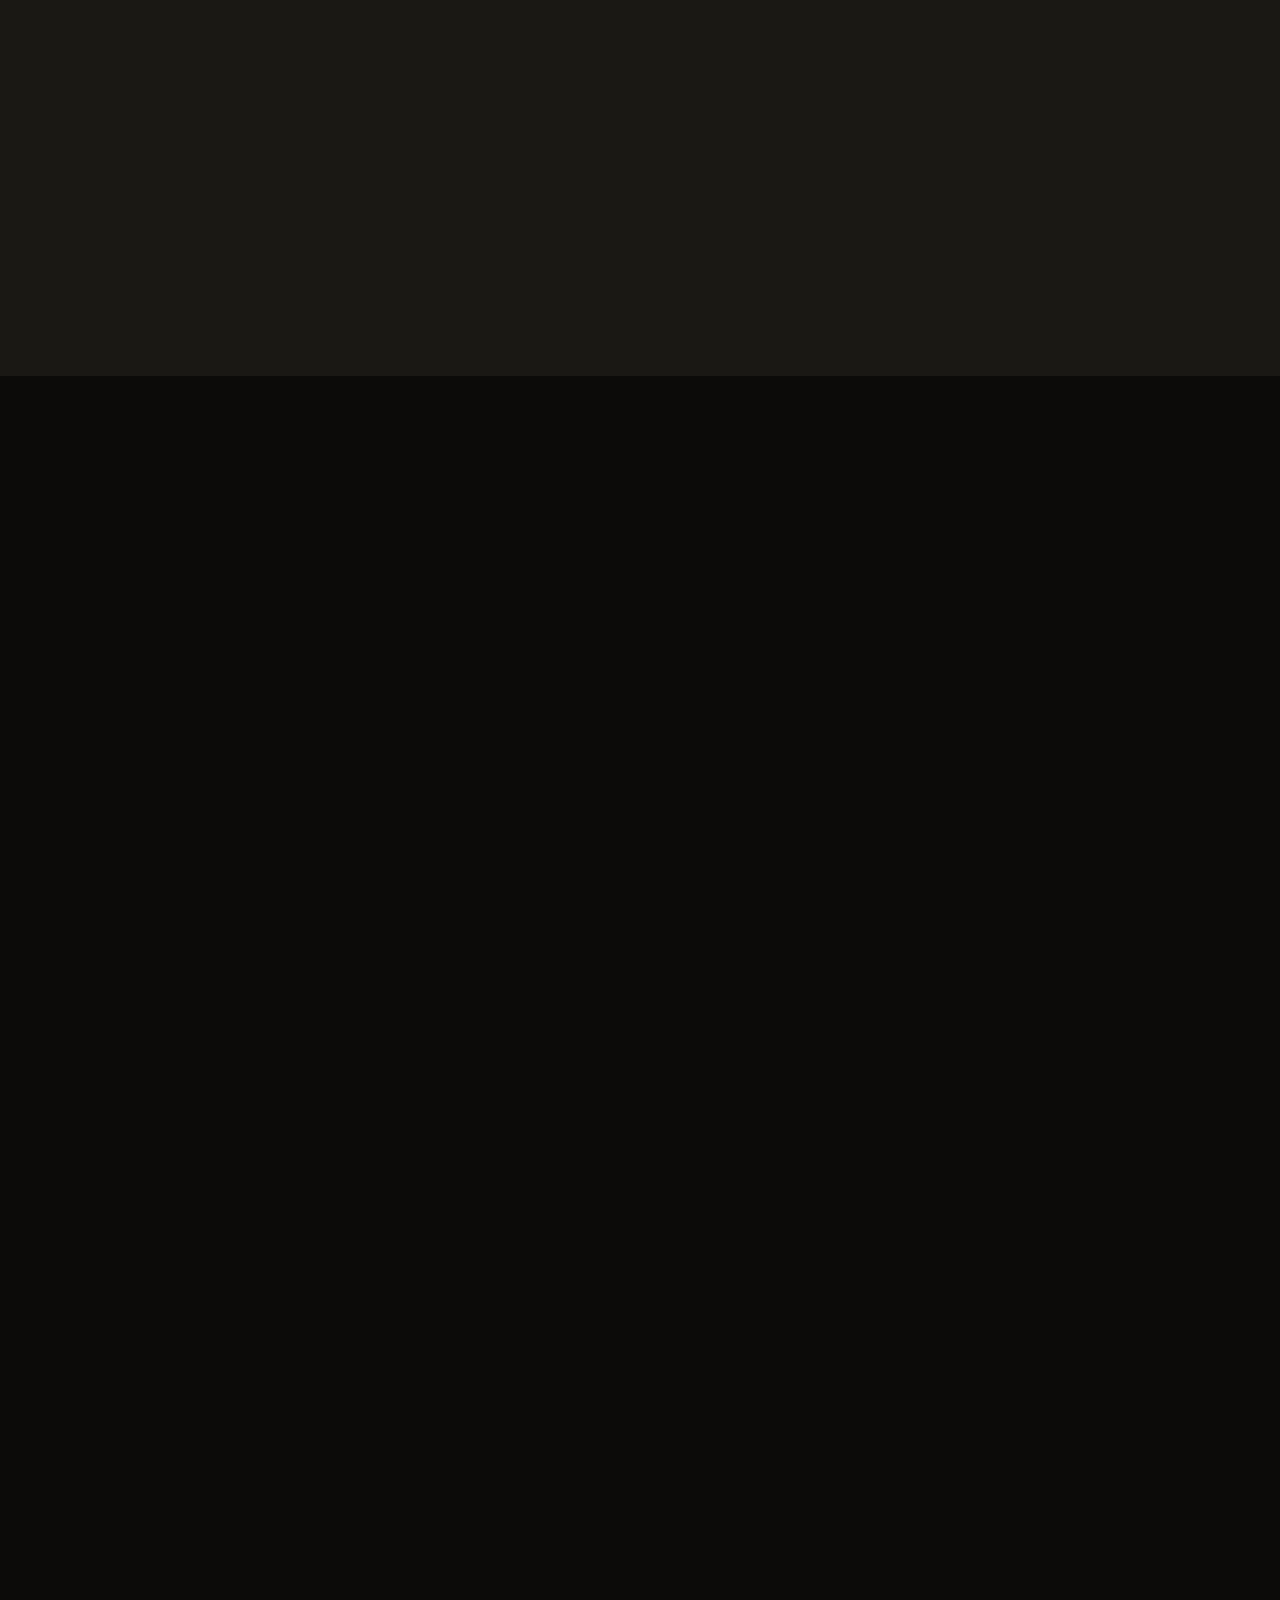
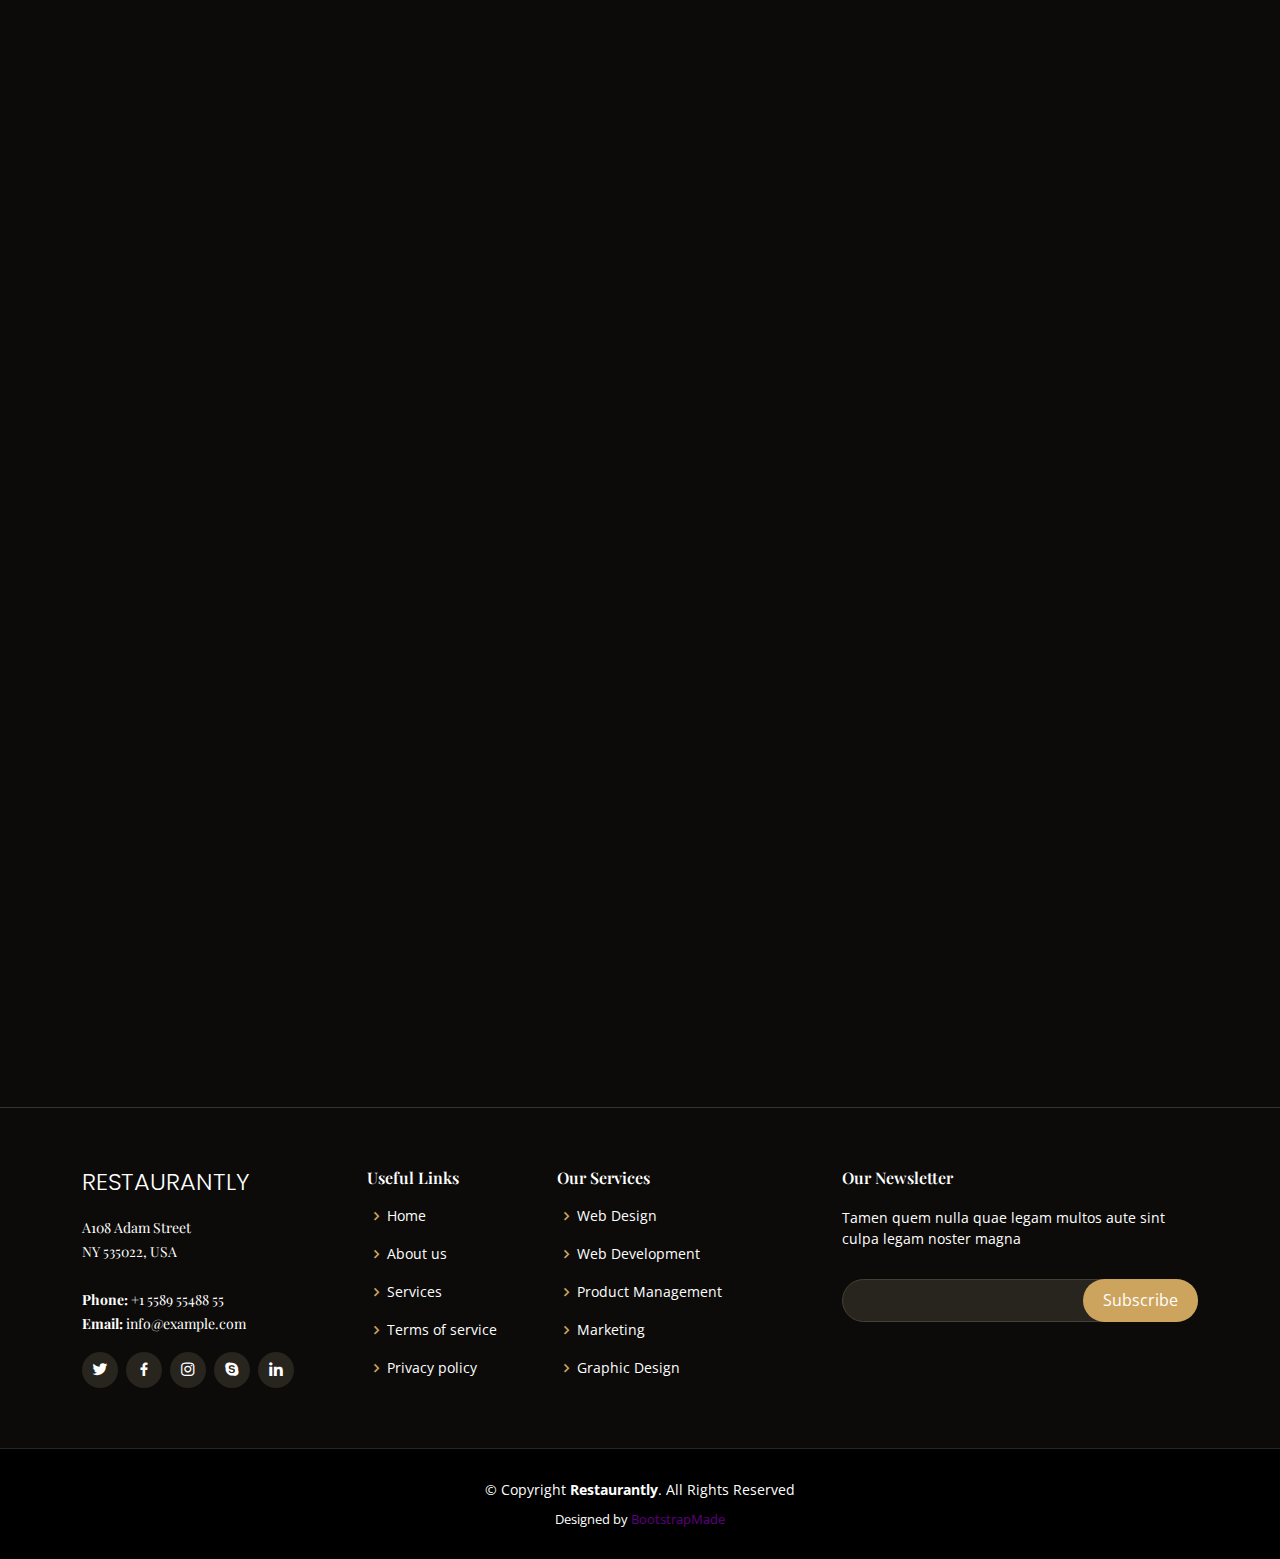
==== commit eadf93d3: "logo2" ====
--- a/index.html
+++ b/index.html
@@ -62,19 +62,25 @@
 
       <!--<h1 class="logo me-auto me-lg-0"><a href="index.html"><img src="./assets/img/logo.png"  width="60px" height="60px"></a></h1>-->
       <!-- Uncomment below if you prefer to use an image logo -->
-<<<<<<< HEAD
-      <a href="index.html" class="logo me-auto me-lg-0"><img src="assets/img/logo_1.png" alt="" class="img-fluid" width="60px" height="60px">YORIJORI</a>
-=======
-      <a href="index.html" class="logo me-auto me-lg-0"><img src="assets/img/logo_2.png" alt="" class="img-fluid" width="60px" height="60px">YORIJORI</a>
->>>>>>> d397857be1fe86fc23849d1120e871ce2b094ed2
+
+      <a href="index.html" class="logo me-auto me-lg-0"><img src="assets/img/logo.png" alt="" class="img-fluid" width="60px" height="60px">YORIJORI</a>
 
       <nav id="navbar" class="navbar order-last order-lg-0">
         <ul>
+          <!--
+            <li><a class="nav-link scrollto active" href="#hero">Home</a></li>
+            <li><a class="nav-link scrollto" href="./logo_1.html">About</a></li>
+            <li><a class="nav-link scrollto" href="#menu">Menu</a></li>
+            <li><a class="nav-link scrollto" href="#specials">Specials</a></li>
+            <li><a class="nav-link scrollto" href="#events">Events</a></li>
+            <li><a class="nav-link scrollto" href="#chefs">Chefs</a></li>
+            <li><a class="nav-link scrollto" href="#gallery">Gallery</a></li>
+          -->
           <li><a class="nav-link scrollto active" href="#hero">Home</a></li>
-          <li><a class="nav-link scrollto" href="./inner-page.html">About</a></li>
-          <li><a class="nav-link scrollto" href="#menu">Menu</a></li>
-          <li><a class="nav-link scrollto" href="#specials">Specials</a></li>
-          <li><a class="nav-link scrollto" href="#events">Events</a></li>
+          <li><a class="nav-link scrollto" href="./logo_1.html">로고_1</a></li>
+          <li><a class="nav-link scrollto" href="./logo_2.html">로고_2</a></li>
+          <li><a class="nav-link scrollto" href="./logo_3.html">로고_3</a></li>
+          <li><a class="nav-link scrollto" href="./logo_4.html">로고_4</a></li>
           <li><a class="nav-link scrollto" href="#chefs">Chefs</a></li>
           <li><a class="nav-link scrollto" href="#gallery">Gallery</a></li>
           <li class="dropdown"><a href="#"><span>Drop Down</span> <i class="bi bi-chevron-down"></i></a>
